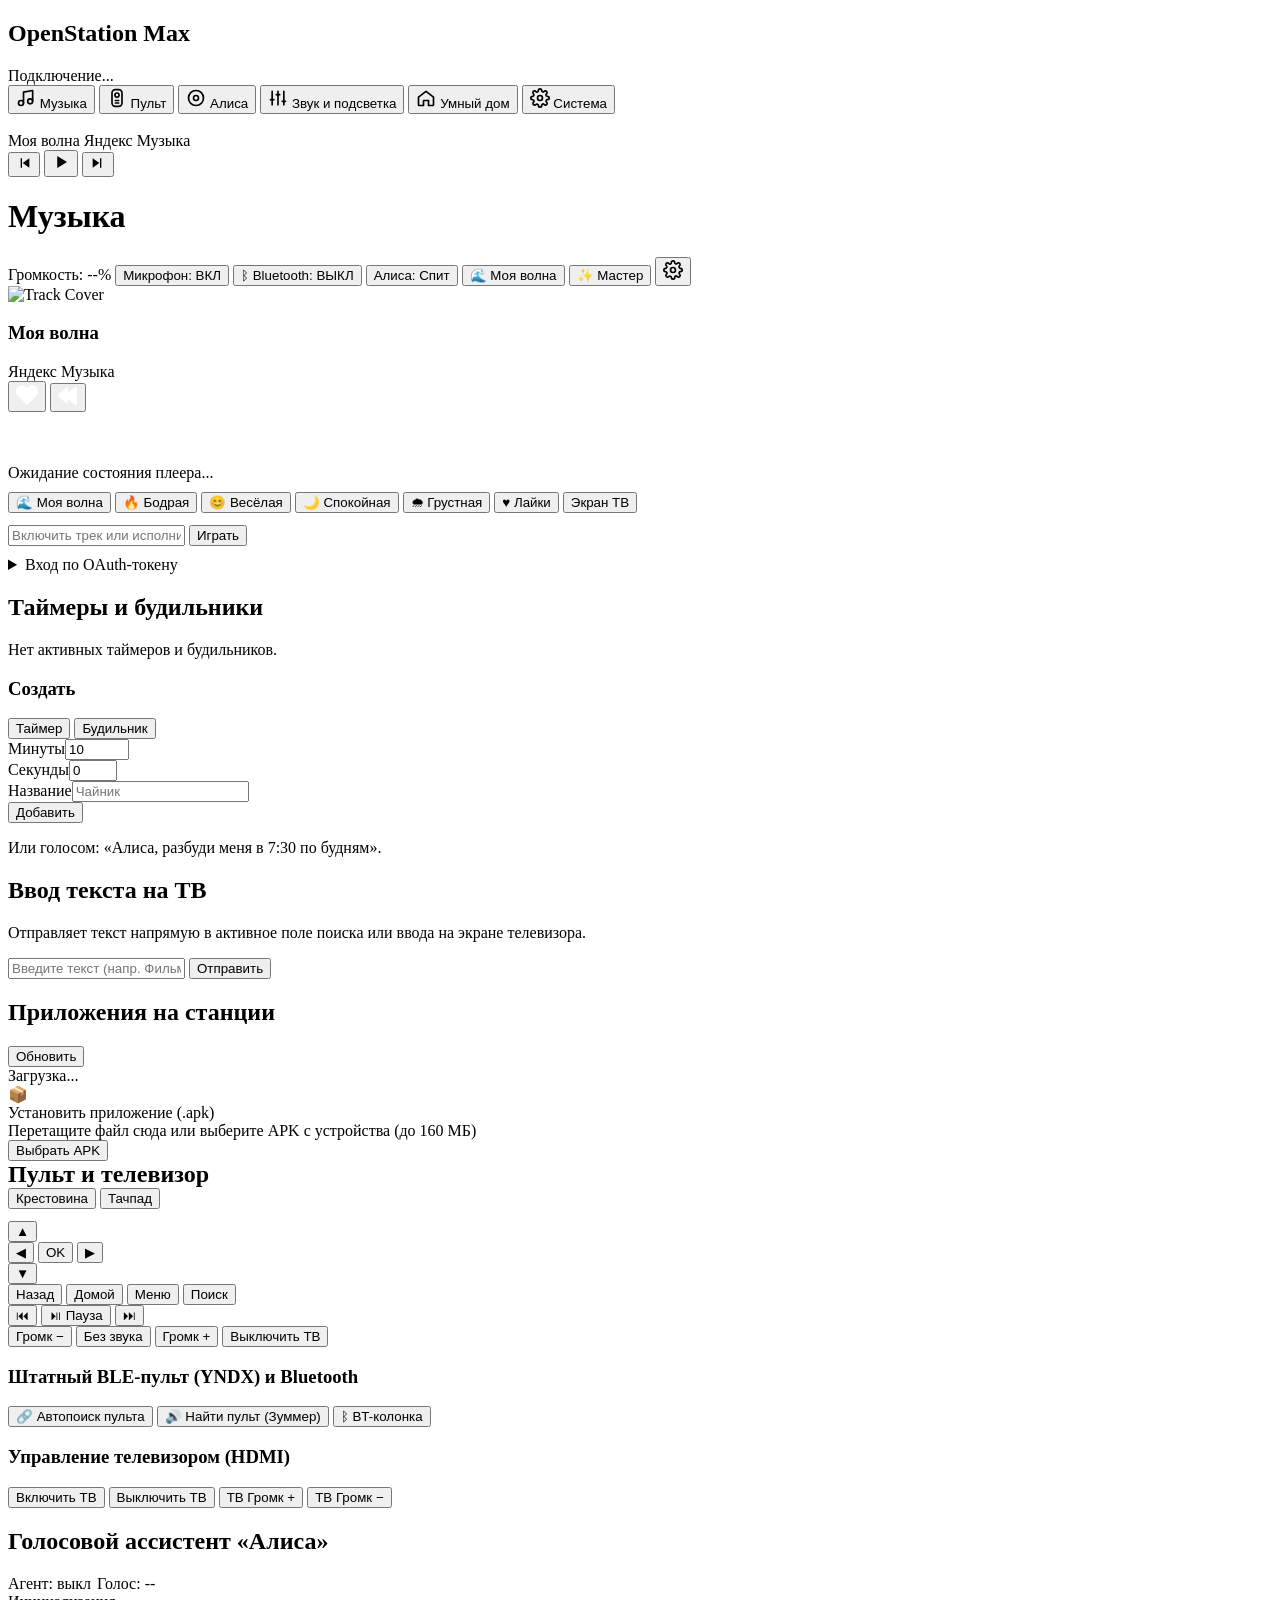
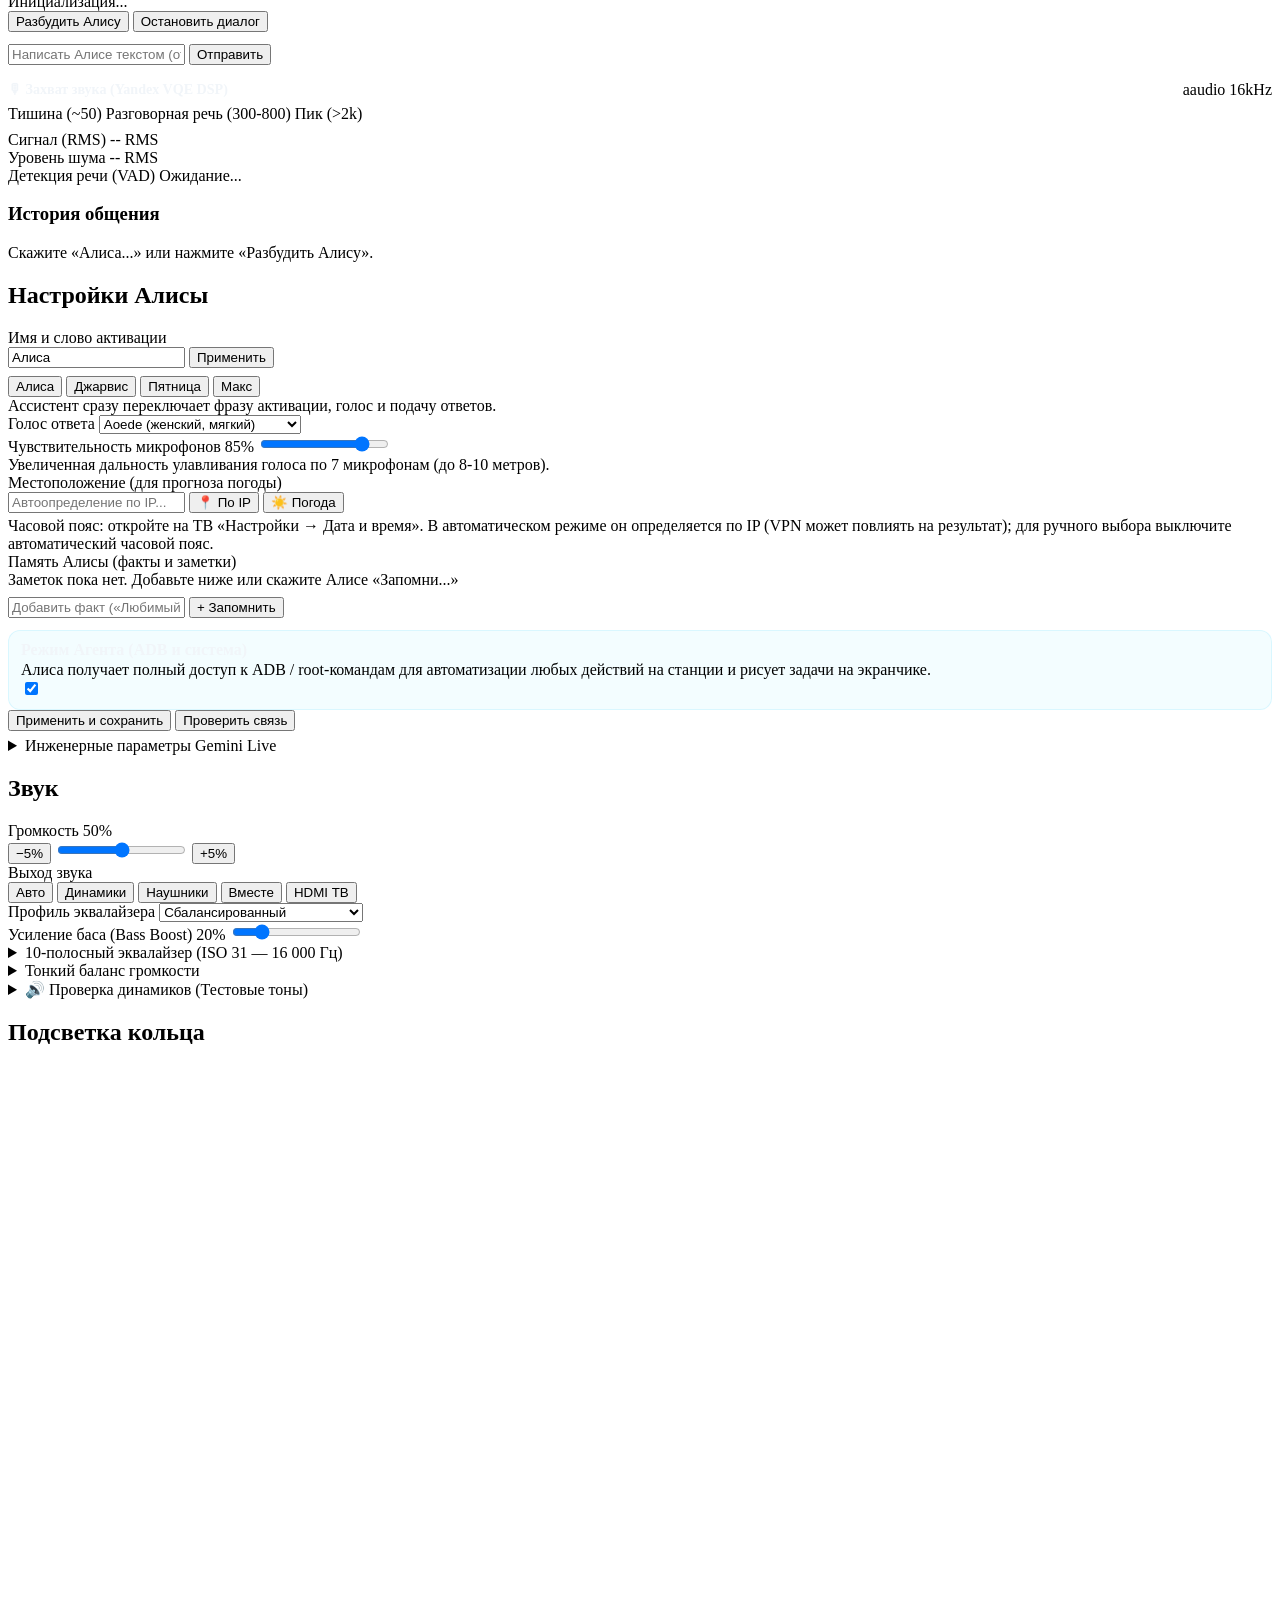
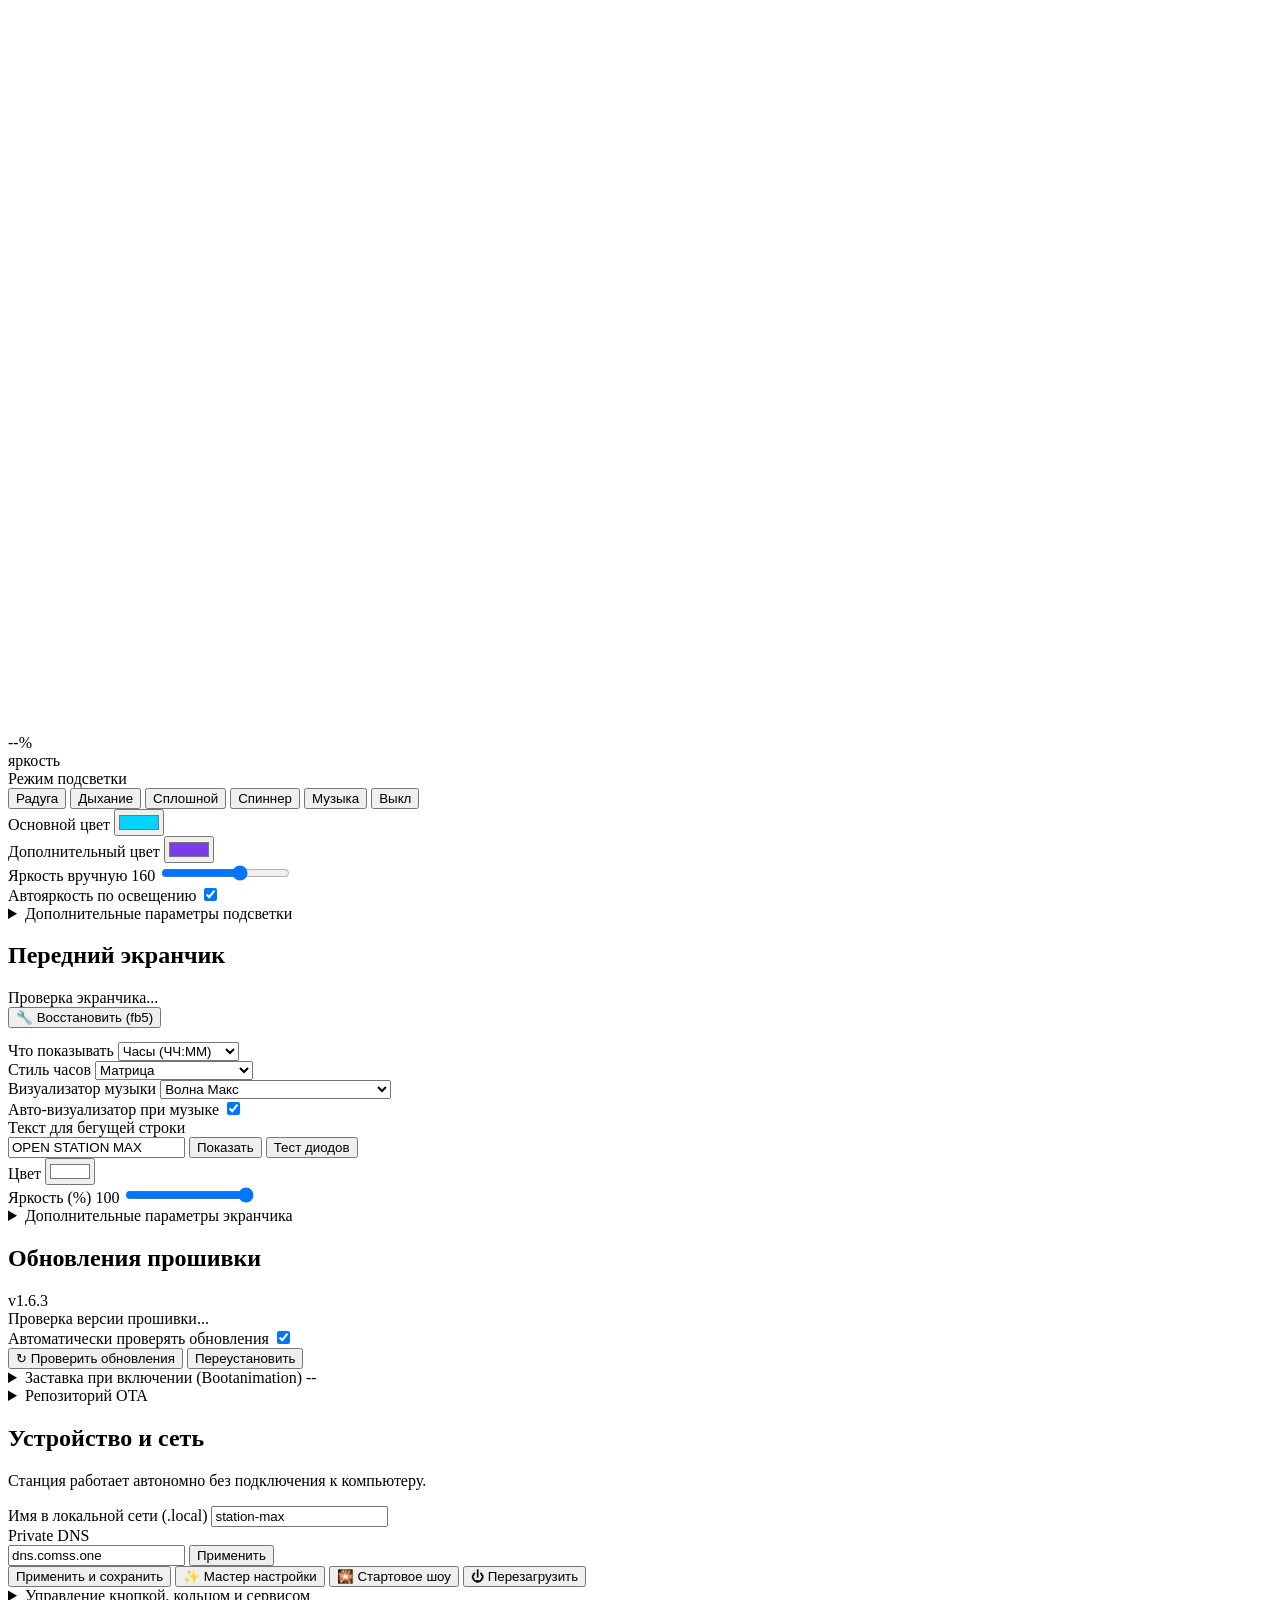
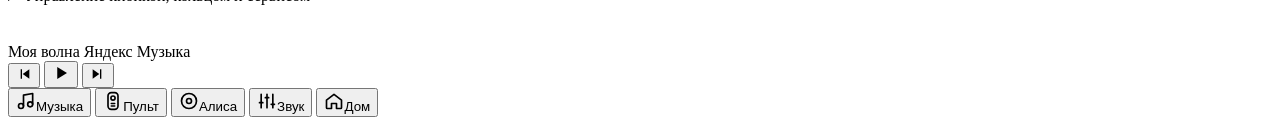
==== daemon/web_ui/index.html @ 3a56d90b "Add push-to-talk with remote microphone and button settings" ====
<!DOCTYPE html>
<html lang="ru">
<head>
  <meta charset="UTF-8" />
  <meta name="viewport" content="width=device-width, initial-scale=1.0" />
  <title>OpenStation Max — Панель управления</title>
  <link rel="stylesheet" href="/style.css" />
</head>
<body>
  <!-- SVG LIQUID GLASS DISPLACEMENT FILTER (from Petr Knoll / FreeFrontend) -->
  <svg style="display: none">
    <filter id="lg-dist" x="0%" y="0%" width="100%" height="100%">
      <feTurbulence type="fractalNoise" baseFrequency="0.008 0.008" numOctaves="2" seed="92" result="noise" />
      <feGaussianBlur in="noise" stdDeviation="2" result="blurred" />
      <feDisplacementMap in="SourceGraphic" in2="blurred" scale="70" xChannelSelector="R" yChannelSelector="G" />
    </filter>
  </svg>
  <div class="app">
    <aside class="sidebar">
      <div class="brand">
        <div class="logo-dot"></div>
        <div class="brand-text">
          <h1>OpenStation Max</h1>
          <div class="sub" id="sysSubtitle">Подключение...</div>
        </div>
      </div>

      <nav class="side-nav" id="tabNav" aria-label="Разделы">
        <button class="tab active" data-tab="music" data-title="Музыка">
          <svg class="ico" width="20" height="20" viewBox="0 0 24 24" fill="none" stroke="currentColor" stroke-width="2" stroke-linecap="round" stroke-linejoin="round" aria-hidden="true"><path d="M9 18V5l11-2v13"/><circle cx="6" cy="18" r="3"/><circle cx="17" cy="16" r="3"/></svg>
          <span>Музыка</span>
        </button>
        <button class="tab" data-tab="remote" data-title="Пульт и Приложения">
          <svg class="ico" width="20" height="20" viewBox="0 0 24 24" fill="none" stroke="currentColor" stroke-width="2" stroke-linecap="round" stroke-linejoin="round" aria-hidden="true"><rect x="6" y="2" width="12" height="20" rx="4"/><circle cx="12" cy="8.5" r="2.5"/><path d="M10 15h4M10 18h4"/></svg>
          <span>Пульт</span>
        </button>
        <button class="tab" data-tab="alice" data-title="Алиса" id="sideTabAlice">
          <svg class="ico" width="20" height="20" viewBox="0 0 24 24" fill="none" stroke="currentColor" stroke-width="2" stroke-linecap="round" stroke-linejoin="round" aria-hidden="true"><circle cx="12" cy="12" r="9"/><circle cx="12" cy="12" r="3"/></svg>
          <span class="js-ast-name">Алиса</span>
        </button>
        <button class="tab" data-tab="sound" data-title="Звук и Подсветка">
          <svg class="ico" width="20" height="20" viewBox="0 0 24 24" fill="none" stroke="currentColor" stroke-width="2" stroke-linecap="round" stroke-linejoin="round" aria-hidden="true"><path d="M5 4v16M12 4v16M19 4v16M3 14h4M10 8h4M17 16h4"/></svg>
          <span>Звук и подсветка</span>
        </button>
        <button class="tab" data-tab="home" data-title="Умный дом">
          <svg class="ico" width="20" height="20" viewBox="0 0 24 24" fill="none" stroke="currentColor" stroke-width="2" stroke-linecap="round" stroke-linejoin="round" aria-hidden="true"><path d="M3 11l9-7 9 7v9a1 1 0 0 1-1 1h-5v-6H9v6H4a1 1 0 0 1-1-1z"/></svg>
          <span>Умный дом</span>
        </button>
        <button class="tab" data-tab="system" data-title="Система">
          <svg class="ico" width="20" height="20" viewBox="0 0 24 24" fill="none" stroke="currentColor" stroke-width="2" stroke-linecap="round" stroke-linejoin="round" aria-hidden="true"><circle cx="12" cy="12" r="3"/><path d="M19.4 15a1.7 1.7 0 0 0 .3 1.8l.1.1a2 2 0 1 1-2.8 2.8l-.1-.1a1.7 1.7 0 0 0-1.8-.3 1.7 1.7 0 0 0-1 1.5V21a2 2 0 1 1-4 0v-.1a1.7 1.7 0 0 0-1.1-1.5 1.7 1.7 0 0 0-1.8.3l-.1.1a2 2 0 1 1-2.8-2.8l.1-.1a1.7 1.7 0 0 0 .3-1.8 1.7 1.7 0 0 0-1.5-1H3a2 2 0 1 1 0-4h.1a1.7 1.7 0 0 0 1.5-1.1 1.7 1.7 0 0 0-.3-1.8l-.1-.1a2 2 0 1 1 2.8-2.8l.1.1a1.7 1.7 0 0 0 1.8.3H9a1.7 1.7 0 0 0 1-1.5V3a2 2 0 1 1 4 0v.1a1.7 1.7 0 0 0 1 1.5 1.7 1.7 0 0 0 1.8-.3l.1-.1a2 2 0 1 1 2.8 2.8l-.1.1a1.7 1.7 0 0 0-.3 1.8V9a1.7 1.7 0 0 0 1.5 1H21a2 2 0 1 1 0 4h-.1a1.7 1.7 0 0 0-1.5 1z"/></svg>
          <span>Система</span>
        </button>
      </nav>

      <div class="mini-player mini-side">
        <img class="mini-cover" data-mini="cover" src="https://images.unsplash.com/photo-1619983081593-e2ba5b543168?crop=entropy&cs=tinysrgb&fit=max&fm=jpg&q=80&w=400" alt="" />
        <div class="mini-meta">
          <span class="mini-title" data-mini="title">Моя волна</span>
          <span class="mini-artist" data-mini="artist">Яндекс Музыка</span>
        </div>
        <div class="mini-progress"><div data-mini="progress"></div></div>
        <div class="mini-ctrls">
          <button class="icon-btn hide-mobile" data-mini-cmd="btnMusicPrev" aria-label="Предыдущий трек"><svg width="16" height="16" viewBox="0 0 24 24" fill="currentColor" aria-hidden="true"><path d="M7 5h2v14H7zM20 5v14L10 12z"/></svg></button>
          <button class="icon-btn mini-play" data-mini-cmd="btnMusicPlayPause" data-mini="play" aria-label="Пауза или воспроизведение"><svg width="18" height="18" viewBox="0 0 24 24" fill="currentColor" aria-hidden="true"><path d="M7 4l13 8-13 8z"/></svg></button>
          <button class="icon-btn" data-mini-cmd="btnMusicNext" aria-label="Следующий трек"><svg width="16" height="16" viewBox="0 0 24 24" fill="currentColor" aria-hidden="true"><path d="M15 5h2v14h-2zM4 5v14l10-7z"/></svg></button>
        </div>
      </div>
    </aside>

    <div class="main">
      <header class="appbar">
        <h1 class="page-title" id="pageTitle">Музыка</h1>
        <div class="badges">
          <span class="badge hide-mobile" id="badgeVol">Громкость: --%</span>
          <button class="btn btn-sm btn-danger" id="btnQuickMute">Микрофон: ВКЛ</button>
          <button class="btn btn-sm hide-mobile" id="btnQuickBt" title="Режим Bluetooth (A2DP колонка для телефона)">ᛒ Bluetooth: ВЫКЛ</button>
          <button class="btn btn-sm btn-accent hide-mobile" id="btnQuickAlice">Алиса: Спит</button>
          <button class="btn btn-sm hide-mobile" id="btnQuickMusic">🌊 Моя волна</button>
          <button class="btn btn-sm btn-ota" id="badgeOtaUpdate" style="display:none;">⬇ Обновление</button>
          <button class="btn btn-sm btn-accent hide-mobile" id="btnOpenWizard">✨ Мастер</button>
          <button class="icon-btn tab only-mobile" data-tab="system" data-title="Система" aria-label="Система">
            <svg width="20" height="20" viewBox="0 0 24 24" fill="none" stroke="currentColor" stroke-width="2" stroke-linecap="round" stroke-linejoin="round" aria-hidden="true"><circle cx="12" cy="12" r="3"/><path d="M19.4 15a1.7 1.7 0 0 0 .3 1.8l.1.1a2 2 0 1 1-2.8 2.8l-.1-.1a1.7 1.7 0 0 0-1.8-.3 1.7 1.7 0 0 0-1 1.5V21a2 2 0 1 1-4 0v-.1a1.7 1.7 0 0 0-1.1-1.5 1.7 1.7 0 0 0-1.8.3l-.1.1a2 2 0 1 1-2.8-2.8l.1-.1a1.7 1.7 0 0 0 .3-1.8 1.7 1.7 0 0 0-1.5-1H3a2 2 0 1 1 0-4h.1a1.7 1.7 0 0 0 1.5-1.1 1.7 1.7 0 0 0-.3-1.8l-.1-.1a2 2 0 1 1 2.8-2.8l.1.1a1.7 1.7 0 0 0 1.8.3H9a1.7 1.7 0 0 0 1-1.5V3a2 2 0 1 1 4 0v.1a1.7 1.7 0 0 0 1 1.5 1.7 1.7 0 0 0 1.8-.3l.1-.1a2 2 0 1 1 2.8 2.8l-.1.1a1.7 1.7 0 0 0-.3 1.8V9a1.7 1.7 0 0 0 1.5 1H21a2 2 0 1 1 0 4h-.1a1.7 1.7 0 0 0-1.5 1z"/></svg>
          </button>
        </div>
      </header>

      <div class="conn-banner" id="connBanner" role="status" hidden>
        <div><b>Станция не отвечает</b><span id="connBannerSub">Переподключаемся…</span></div>
        <button class="btn btn-sm" id="btnConnRetry" type="button">Повторить</button>
      </div>
      <div class="alarm-banner" id="alarmBanner" role="alert" hidden>
        <div><b id="alarmBannerTitle">Будильник</b><span id="alarmBannerSub"></span></div>
        <button class="btn btn-sm" id="btnAlarmSnooze" type="button">Отложить 5 мин</button>
        <button class="btn btn-sm btn-accent" id="btnAlarmStop" type="button">Стоп</button>
      </div>

      <main class="content">
      <!-- TAB 1: MUSIC & TIMERS -->
      <section class="panel active" id="tab-music">
        <div class="card login-card" id="musicLoginCard" hidden style="margin-bottom:18px;">
          <div class="login-ico"><svg class="ico" width="30" height="30" viewBox="0 0 24 24" fill="none" stroke="currentColor" stroke-width="2" stroke-linecap="round" stroke-linejoin="round" aria-hidden="true"><path d="M9 18V5l11-2v13"/><circle cx="6" cy="18" r="3"/><circle cx="17" cy="16" r="3"/></svg></div>
          <h2>Подключите Яндекс Музыку</h2>
          <p class="hint">Откройте вход по QR-коду на ТВ-экране станции или вставьте OAuth-токен — Моя волна, лайки и треки появятся здесь и на телевизоре.</p>
          <div class="btn-row center-row" style="margin-bottom:12px;">
            <button class="btn btn-accent" id="btnMusicTvLogin" type="button">📺 Открыть вход на ТВ (QR)</button>
          </div>
          <div class="input-send-row" style="width:100%;">
            <input type="password" id="musicLoginOAuthInput" placeholder="Или вставьте OAuth-токен (y0_...) / ссылку" autocomplete="off" />
            <button class="btn btn-sm btn-accent" id="btnPushMusicLoginOAuth" type="button">Войти</button>
          </div>
        </div>

        <div class="grid-2">
          <div class="stack" id="musicMain">
            <!-- LIQUID GLASS MUSIC PLAYER -->
            <div class="glass-container glass-container--rounded glass-container--large player-glass-card">
              <div class="glass-filter"></div>
              <div class="glass-overlay"></div>
              <div class="glass-specular"></div>
              <div class="glass-content glass-content--inline">
                <div class="player">
                  <div class="player__thumb">
                    <img class="player__img" id="playerCoverImg" src="https://images.unsplash.com/photo-1619983081593-e2ba5b543168?crop=entropy&cs=tinysrgb&fit=max&fm=jpg&q=80&w=400" alt="Track Cover" />
                    <div class="player__legend">
                      <h3 class="player__legend__title" id="playerTrackTitle">Моя волна</h3>
                      <span class="player__legend__sub-title" id="playerTrackArtist">Яндекс Музыка</span>
                    </div>
                  </div>

                  <div class="player__controls">
                    <button class="player__btn" id="btnMusicLike" title="Мне нравится">
                      <svg viewBox="0 0 512 512" width="22" height="22" fill="white">
                        <path d="M462.3 62.6C407.5 15.9 326 24.3 275.7 76.2L256 96.5l-19.7-20.3C186.1 24.3 104.5 15.9 49.7 62.6c-62.8 53.6-66.1 149.8-9.9 207.9l193.5 199.8c12.5 12.9 32.8 12.9 45.3 0l193.5-199.8c56.3-58.1 53-154.3-9.8-207.9z"/>
                      </svg>
                    </button>

                    <button class="player__btn" id="btnMusicPrev" title="Предыдущий трек">
                      <svg viewBox="0 0 512 512" width="20" height="20" fill="white">
                        <path d="M11.5 280.6l192 160c20.6 17.2 52.5 2.8 52.5-24.6V336.9l176 146.7c20.6 17.2 52.5 2.8 52.5-24.6V53c0-27.4-31.9-41.8-52.5-24.6L256 175.1V73c0-27.4-31.9-41.8-52.5-24.6l-192 160c-15.3 12.8-15.3 36.4 0 49.2l192 160z"/>
                      </svg>
                    </button>

                    <div class="player__controls__play" id="btnMusicPlayPause" title="Воспроизведение / Пауза">
                      <svg viewBox="0 0 448 512" width="24" height="24" id="playerPlayIcon">
                        <path fill="white" d="M424.4 214.7L72.4 6.6C43.8-10.3 0 6.1 0 47.9V464c0 37.5 40.7 60.1 72.4 41.3l352-208c31.4-18.5 31.5-64.1 0-82.6z" />
                      </svg>
                    </div>

                    <div class="player__controls__ff" id="btnMusicNext" title="Следующий трек">
                      <svg viewBox="0 0 512 512" width="20" height="20" fill="white">
                        <path d="M500.5 231.4l-192-160C287.9 54.2 256 68.6 256 96v82.9L80 32.2C59.4 15 27.5 29.4 27.5 56.8v402.4c0 27.4 31.9 41.8 52.5 24.6L256 333.1V416c0 27.4 31.9 41.8 52.5 24.6l192-160c15.3-12.8 15.3-36.4 0-49.2z"/>
                      </svg>
                    </div>
                  </div>
                </div>
              </div>
            </div>

            <!-- PLAYER CONTROLS & MOODS -->
            <div class="card">
              <div class="status-banner" id="musicStatusBanner">Ожидание состояния плеера...</div>
              <div class="btn-row" style="margin-bottom: 12px; margin-top: 10px;">
                <button class="btn btn-sm btn-accent" id="btnMusicWave">🌊 Моя волна</button>
                <button class="btn btn-sm" id="btnWaveEnergetic">🔥 Бодрая</button>
                <button class="btn btn-sm" id="btnWaveJoy">😊 Весёлая</button>
                <button class="btn btn-sm" id="btnWaveCalm">🌙 Спокойная</button>
                <button class="btn btn-sm" id="btnWaveSad">🌧 Грустная</button>
                <button class="btn btn-sm" id="btnMusicLikedList">♥ Лайки</button>
                <button class="btn btn-sm" id="btnLaunchMusic" style="margin-left: auto;">Экран ТВ</button>
              </div>
              <div class="input-send-row">
                <input type="text" id="musicSearchInput" placeholder="Включить трек или исполнителя..." />
                <button class="btn btn-sm btn-accent" id="btnMusicSearch">Играть</button>
              </div>
              <details class="adv-details" style="margin-top: 10px;">
                <summary>Вход по OAuth-токену</summary>
                <div class="adv-details-body">
                  <div class="input-send-row">
                    <input type="password" id="musicOAuthInput" placeholder="Вставьте OAuth-токен (y0_...) или ссылку" autocomplete="off" />
                    <button class="btn btn-sm" id="btnPushMusicOAuth">Войти</button>
                  </div>
                </div>
              </details>
            </div>
          </div>

          <div class="stack">
            <div class="card" id="timersCard">
              <h2>Таймеры и будильники</h2>
              <div class="timer-list" id="timerList"><div class="hint">Нет активных таймеров и будильников.</div></div>
              <div class="create-box">
                <h3>Создать</h3>
                <div class="seg-group" id="tmKind">
                  <button class="seg active" data-kind="timer" type="button">Таймер</button>
                  <button class="seg" data-kind="alarm" type="button">Будильник</button>
                </div>
                <div class="grid-3-tight" id="tmTimerFields">
                  <div class="form-row"><label for="tmMin">Минуты</label><input type="number" id="tmMin" min="0" max="1440" value="10" /></div>
                  <div class="form-row"><label for="tmSec">Секунды</label><input type="number" id="tmSec" min="0" max="59" value="0" /></div>
                  <div class="form-row"><label for="tmLabel">Название</label><input type="text" id="tmLabel" placeholder="Чайник" /></div>
                </div>
                <div id="tmAlarmFields" hidden>
                  <div class="grid-2-tight">
                    <div class="form-row"><label for="alTime">Время</label><input type="time" id="alTime" value="07:30" /></div>
                    <div class="form-row"><label for="alSound">Звук</label><select id="alSound"><option value="wave">Моя волна</option><option value="calm">Спокойная волна</option><option value="chime">Мелодия станции</option></select></div>
                  </div>
                  <div class="days" id="alDays">
                    <button class="seg active" data-day="0" type="button">Пн</button><button class="seg active" data-day="1" type="button">Вт</button><button class="seg active" data-day="2" type="button">Ср</button><button class="seg active" data-day="3" type="button">Чт</button><button class="seg active" data-day="4" type="button">Пт</button><button class="seg" data-day="5" type="button">Сб</button><button class="seg" data-day="6" type="button">Вс</button>
                  </div>
                  <div class="form-row"><label for="alLabel">Название</label><input type="text" id="alLabel" placeholder="Подъём" /></div>
                </div>
                <button class="btn btn-accent" id="btnTmAdd" type="button">Добавить</button>
                <p class="hint" id="tmVoiceHint">Или голосом: «Алиса, разбуди меня в 7:30 по будням».</p>
              </div>
            </div>
          </div>
        </div>
      </section>

      <!-- TAB 2: TV REMOTE & APPS -->
      <section class="panel" id="tab-remote">
        <div class="grid-2">
          <div class="stack">
            <div class="card">
              <h2>Ввод текста на ТВ</h2>
              <p class="hint">Отправляет текст напрямую в активное поле поиска или ввода на экране телевизора.</p>
              <div class="input-send-row">
                <input type="text" id="remoteTextInput" placeholder="Введите текст (напр. Фильмы 4K)..." />
                <button class="btn btn-accent" id="btnSendRemoteText">Отправить</button>
              </div>
            </div>

            <div class="card">
              <div class="row-between">
                <h2>Приложения на станции</h2>
                <button class="btn btn-sm" id="btnRefreshApps">Обновить</button>
              </div>
              <div class="apps-grid" id="appsGrid">Загрузка...</div>

              <div class="apk-installer">
                <input type="file" id="apkFileInput" accept=".apk,application/vnd.android.package-archive" style="display:none;" />
                <div class="apk-dropzone" id="apkDropzone" tabindex="0" role="button" aria-label="Установить APK на станцию">
                  <div class="apk-dropzone-icon">📦</div>
                  <div class="apk-dropzone-meta">
                    <div class="apk-dropzone-title">Установить приложение (.apk)</div>
                    <div class="hint">Перетащите файл сюда или выберите APK с устройства (до 160 МБ)</div>
                  </div>
                  <button class="btn btn-sm btn-accent" id="btnChooseApk" type="button">Выбрать APK</button>
                </div>
                <div class="ota-progress-wrap" id="apkProgressWrap" style="display:none; margin-top: 10px;">
                  <div class="ota-progress-bar">
                    <div class="ota-progress-fill" id="apkProgressFill" style="width:0%"></div>
                  </div>
                  <div class="hint" id="apkProgressLabel" style="margin-top:4px;">0%</div>
                </div>
                <div class="status-banner" id="apkInstallStatus" style="display:none; margin-top: 10px;"></div>
              </div>
            </div>
          </div>

          <div class="card">
            <div class="row-between" style="margin-bottom: 12px; gap: 10px; flex-wrap: wrap;">
              <h2 style="margin: 0;">Пульт и телевизор</h2>
              <div class="seg-group" id="remoteInputMode">
                <button class="seg active" data-rmode="dpad" type="button">Крестовина</button>
                <button class="seg" data-rmode="touchpad" type="button">Тачпад</button>
              </div>
            </div>

            <div id="remoteDpadWrap">
              <div class="dpad">
                <div></div>
                <button class="btn dpad-btn" data-key="up">▲</button>
                <div></div>
                <button class="btn dpad-btn" data-key="left">◀</button>
                <button class="btn dpad-btn btn-accent" data-key="center">OK</button>
                <button class="btn dpad-btn" data-key="right">▶</button>
                <div></div>
                <button class="btn dpad-btn" data-key="down">▼</button>
                <div></div>
              </div>
            </div>

            <div id="remoteTouchpadWrap" style="display:none;">
              <div class="touchpad-surface" id="touchpadSurface">
                <div class="touchpad-cursor-badge" id="touchpadStateBadge">Готов</div>
                <div class="touchpad-hint">
                  <div class="touchpad-hint-title">🖱 Сенсорная панель (Мышь ТВ)</div>
                  <div class="hint">Проведите для курсора · Тап — ЛКМ · 2 пальца — ПКМ / скролл</div>
                </div>
              </div>
              <div class="btn-row center-row" style="margin-top: 10px;">
                <button class="btn btn-sm" id="btnMouseLeft" type="button">ЛКМ</button>
                <button class="btn btn-sm" id="btnMouseDouble" type="button">2×ЛКМ</button>
                <button class="btn btn-sm" id="btnMouseRight" type="button">ПКМ</button>
                <button class="btn btn-sm" id="btnScrollUp" type="button">↑ Скролл</button>
                <button class="btn btn-sm" id="btnScrollDown" type="button">↓ Скролл</button>
              </div>
              <div class="form-row" style="margin-top: 10px; margin-bottom: 8px;">
                <label>Чувствительность курсора <span id="lblTouchSens">1.5×</span></label>
                <input type="range" id="touchSensitivity" min="0.5" max="3.5" step="0.1" value="1.5" />
              </div>
            </div>

            <div class="btn-row center-row">
              <button class="btn btn-sm" data-key="back">Назад</button>
              <button class="btn btn-sm" data-key="home">Домой</button>
              <button class="btn btn-sm" data-key="menu">Меню</button>
              <button class="btn btn-sm" data-key="search">Поиск</button>
            </div>
            <div class="btn-row center-row">
              <button class="btn btn-sm" data-key="prev">⏮</button>
              <button class="btn btn-sm" data-key="play_pause">⏯ Пауза</button>
              <button class="btn btn-sm" data-key="next">⏭</button>
            </div>
            <div class="btn-row center-row">
              <button class="btn btn-sm" data-key="vol_down">Громк −</button>
              <button class="btn btn-sm" data-key="mute">Без звука</button>
              <button class="btn btn-sm" data-key="vol_up">Громк +</button>
              <button class="btn btn-sm btn-danger" data-cec="standby" type="button">Выключить ТВ</button>
            </div>

            <h3>Штатный BLE-пульт (YNDX) и Bluetooth</h3>
            <div class="btn-row">
              <button class="btn btn-sm" id="btnPairBleRemote" type="button">🔗 Автопоиск пульта</button>
              <button class="btn btn-sm btn-accent" id="btnFindBleRemote" type="button">🔊 Найти пульт (Зуммер)</button>
              <button class="btn btn-sm" id="btnRemoteBtToggle" type="button">ᛒ BT-колонка</button>
            </div>

            <h3>Управление телевизором (HDMI)</h3>
            <div class="btn-row">
              <button class="btn btn-sm" data-cec="wakeup">Включить ТВ</button>
              <button class="btn btn-sm" data-cec="standby">Выключить ТВ</button>
              <button class="btn btn-sm" data-cec="volume_up">ТВ Громк +</button>
              <button class="btn btn-sm" data-cec="volume_down">ТВ Громк −</button>
            </div>
          </div>
        </div>
      </section>

      <!-- TAB 3: ALICE -->
      <section class="panel" id="tab-alice">
        <div class="grid-2">
          <div class="card">
            <div class="row-between">
              <h2 id="aliceCardTitle">Голосовой ассистент «Алиса»</h2>
              <div style="display:flex; gap:6px; align-items:center; flex-wrap:wrap;">
                <span class="badge" id="badgeAgentMode">Агент: выкл</span>
                <span class="badge" id="badgeWakeWord">Голос: --</span>
              </div>
            </div>
            <div class="status-banner" id="aliceStatusBanner">Инициализация...</div>

            <div class="btn-row">
              <button class="btn btn-accent" id="btnAliceTrigger">Разбудить Алису</button>
              <button class="btn btn-danger" id="btnAliceStop">Остановить диалог</button>
            </div>

            <div class="input-send-row" style="margin-top: 12px;">
              <input type="text" id="aliceTextPrompt" placeholder="Написать Алисе текстом (ответит голосом)..." />
              <button class="btn btn-accent" id="btnAliceSendText">Отправить</button>
            </div>

            <!-- LIVE MIC & VQE DSP MONITOR -->
            <div class="mic-diag-box" style="margin-top: 16px;">
              <div style="display:flex; justify-content:space-between; align-items:center; margin-bottom: 6px;">
                <span style="font-weight: 600; font-size: 0.88rem; color: #f1f5f9;">🎙 Захват звука (Yandex VQE DSP)</span>
                <span class="badge badge-accent" id="badgeMicDsp">aaudio 16kHz</span>
              </div>
              <div class="vu-meter-wrap">
                <div class="vu-meter-bar" id="vuMeterBar">
                  <div class="vu-meter-fill" id="vuMeterFill" style="width: 12%;"></div>
                  <div class="vu-meter-peak" id="vuMeterPeak" style="left: 12%;"></div>
                </div>
                <div class="vu-labels">
                  <span>Тишина (~50)</span>
                  <span>Разговорная речь (300-800)</span>
                  <span>Пик (&gt;2k)</span>
                </div>
              </div>
              <div class="grid-3-tight" style="margin-top:8px;">
                <div class="metric-pill">
                  <span class="metric-title">Сигнал (RMS)</span>
                  <span class="metric-val" id="metricMonoRms">-- RMS</span>
                </div>
                <div class="metric-pill">
                  <span class="metric-title">Уровень шума</span>
                  <span class="metric-val" id="metricNoiseFloor">-- RMS</span>
                </div>
                <div class="metric-pill">
                  <span class="metric-title">Детекция речи (VAD)</span>
                  <span class="metric-val" id="metricVad">Ожидание...</span>
                </div>
              </div>
            </div>

            <h3>История общения</h3>
            <div class="alice-live-box" id="aliceLiveBox" style="display:none;">
              <div class="live-line user" id="aliceLiveUser"></div>
              <div class="live-line model" id="aliceLiveModel"></div>
            </div>
            <div class="dialog-box" id="aliceHistory">
              <div class="hint" id="aliceEmptyHint">Скажите «Алиса...» или нажмите «Разбудить Алису».</div>
            </div>
          </div>

          <div class="card">
            <h2 id="astSettingsTitle">Настройки Алисы</h2>
            <div class="form-row">
              <label for="astName">Имя и слово активации</label>
              <div class="input-send-row">
                <input type="text" id="astName" maxlength="32" placeholder="Алиса" value="Алиса" />
                <button class="btn btn-sm btn-accent" id="btnApplyAstName" type="button">Применить</button>
              </div>
              <div class="seg-group" id="astNamePresets" style="margin-top:8px;">
                <button class="seg active" type="button" data-aname="Алиса" data-gender="female">Алиса</button>
                <button class="seg" type="button" data-aname="Джарвис" data-gender="male">Джарвис</button>
                <button class="seg" type="button" data-aname="Пятница" data-gender="female">Пятница</button>
                <button class="seg" type="button" data-aname="Макс" data-gender="male">Макс</button>
              </div>
              <div class="hint" id="astNameHint">Ассистент сразу переключает фразу активации, голос и подачу ответов.</div>
            </div>

            <div class="form-row">
              <label>Голос ответа</label>
              <select id="astVoice">
                <option value="Aoede">Aoede (женский, мягкий)</option>
                <option value="Kore">Kore (женский, яркий)</option>
                <option value="Leda">Leda (женский, живой)</option>
                <option value="Zephyr">Zephyr (лёгкий)</option>
                <option value="Puck">Puck (мужской, бодрый)</option>
                <option value="Charon">Charon (мужской, глубокий)</option>
                <option value="Fenrir">Fenrir (мужской, энергичный)</option>
                <option value="Orus">Orus (мужской, ровный)</option>
              </select>
            </div>

            <div class="form-row">
              <label>Чувствительность микрофонов <span id="lblMicSens">85%</span></label>
              <input type="range" id="micSensitivity" min="10" max="100" step="5" value="85" />
              <div class="hint">Увеличенная дальность улавливания голоса по 7 микрофонам (до 8-10 метров).</div>
            </div>

            <div class="form-row">
              <label>Местоположение (для прогноза погоды)</label>
              <div class="input-send-row">
                <input type="text" id="locCity" placeholder="Автоопределение по IP..." />
                <button class="btn btn-sm" id="btnDetectLocation" type="button">📍 По IP</button>
                <button class="btn btn-sm" id="btnTestWeather" type="button">☀️ Погода</button>
              </div>
              <div class="hint" id="weatherTestResult" style="margin-top:4px;"></div>
              <div class="hint">Часовой пояс: откройте на ТВ «Настройки → Дата и время». В автоматическом режиме он определяется по IP (VPN может повлиять на результат); для ручного выбора выключите автоматический часовой пояс.</div>
            </div>

            <div class="form-row">
              <label>Память Алисы (факты и заметки)</label>
              <div class="alice-memory-box" id="aliceMemoryBox">
                <div class="hint" id="memoryEmptyHint">Заметок пока нет. Добавьте ниже или скажите Алисе «Запомни...»</div>
              </div>
              <div class="input-send-row" style="margin-top:8px;">
                <input type="text" id="newMemoryNote" placeholder="Добавить факт («Любимый чай: зелёный»)..." />
                <button class="btn btn-sm btn-accent" id="btnAddMemoryNote" type="button">+ Запомнить</button>
              </div>
            </div>

            <div class="form-row toggle-row" style="margin-top:12px; padding:10px 12px; border-radius:12px; background:rgba(86,216,255,0.07); border:1px solid rgba(110,218,255,0.20);">
              <div>
                <label for="astAgentMode" style="font-weight:600; color:#f1f5f9;">Режим Агента (ADB и система)</label>
                <div class="hint" style="margin-top:2px;">Алиса получает полный доступ к ADB / root-командам для автоматизации любых действий на станции и рисует задачи на экранчике.</div>
              </div>
              <input type="checkbox" id="astAgentMode" checked />
            </div>

            <div class="btn-row">
              <button class="btn btn-accent" id="btnSaveAlice">Применить и сохранить</button>
              <button class="btn" id="btnTestAlice" type="button">Проверить связь</button>
            </div>
            <div class="hint" id="aliceTestResult" style="margin-top:6px;"></div>

            <details class="adv-details">
              <summary>Инженерные параметры Gemini Live</summary>
              <div class="adv-details-body">
                <div class="form-row toggle-row">
                  <label>Включить Алису</label>
                  <input type="checkbox" id="astEnabled" checked />
                </div>

                <div class="form-row">
                  <label>Gemini API Key</label>
                  <div class="input-send-row">
                    <input type="password" id="astApiKey" placeholder="AIza... или AQ.Ab8..." autocomplete="off" />
                    <button class="btn btn-sm" id="btnToggleKeyVis" type="button">Показать</button>
                  </div>
                </div>

                <div class="form-row">
                  <label>Характер и инструкции (системный промпт)</label>
                  <div class="seg-group" id="astPromptPresets" style="margin-bottom:8px;">
                    <button class="seg" type="button" data-preset="universal">Универсальная</button>
                    <button class="seg" type="button" data-preset="concise">Краткая и чёткая</button>
                    <button class="seg" type="button" data-preset="witty">Дружелюбная с юмором</button>
                  </div>
                  <textarea id="astPrompt" rows="3"></textarea>
                </div>

                <div class="grid-2-tight">
                  <div class="form-row toggle-row">
                    <label>Откликаться на «<span class="js-ast-name">Алиса</span>»</label>
                    <input type="checkbox" id="astWakeEn" checked />
                  </div>
                  <div class="form-row toggle-row">
                    <label>Звуковой отклик</label>
                    <input type="checkbox" id="astChime" checked />
                  </div>
                </div>

                <div class="grid-2-tight">
                  <div class="form-row">
                    <label>Режим ассистента</label>
                    <select id="astMode">
                      <option value="gemini">Алиса (Gemini Live)</option>
                      <option value="wyoming">Home Assistant (Wyoming)</option>
                      <option value="off">Выкл</option>
                    </select>
                  </div>
                  <div class="form-row">
                    <label>Модель Gemini Live (фиксирована)</label>
                    <input type="text" id="astModel" value="gemini-3.8-live" readonly disabled />
                    <div class="hint">Зафиксирована для стабильной работы голосовой сессии.</div>
                  </div>
                </div>

                <div class="form-row">
                  <label>Сервер обхода (SNI-прокси)</label>
                  <input type="text" id="astProxyHost" placeholder="ai-pool.comss.one (пусто = выкл)" value="ai-pool.comss.one" />
                </div>

                <div class="grid-2-tight">
                  <div class="form-row">
                    <label>Продолжение диалога (сек)</label>
                    <input type="number" id="astFollowUp" min="0" max="30" value="4" />
                  </div>
                  <div class="form-row">
                    <label>Макс. длина диалога (сек)</label>
                    <input type="number" id="astMaxSess" min="15" max="600" value="120" />
                  </div>
                </div>

                <div class="grid-2-tight">
                  <div class="form-row toggle-row">
                    <label>Защита от эха (Echo Guard)</label>
                    <input type="checkbox" id="astEchoGuard" checked />
                  </div>
                  <div class="form-row toggle-row">
                    <label>Поиск Google (платный тариф)</label>
                    <input type="checkbox" id="astSearch" />
                  </div>
                </div>
              </div>
            </details>
          </div>
        </div>
      </section>

      <!-- TAB 3: SOUND & LIGHTING -->
      <section class="panel" id="tab-sound">
        <div class="grid-2">
          <div class="card">
            <h2>Звук</h2>
            <div class="form-row">
              <label>Громкость <span id="lblSysVol">50%</span></label>
              <div class="input-send-row">
                <button class="btn btn-sm" id="btnVolDown" type="button">−5%</button>
                <input type="range" id="sysVol" min="0" max="100" value="50" style="flex:1;" />
                <button class="btn btn-sm" id="btnVolUp" type="button">+5%</button>
              </div>
            </div>

            <div class="form-row">
              <label>Выход звука</label>
              <div class="seg-group" id="audioRoutes">
                <button class="seg" data-route="auto">Авто</button>
                <button class="seg" data-route="speakers">Динамики</button>
                <button class="seg" data-route="headphones">Наушники</button>
                <button class="seg" data-route="both">Вместе</button>
                <button class="seg" data-route="hdmi">HDMI ТВ</button>
              </div>
            </div>

            <div class="form-row">
              <label>Профиль эквалайзера</label>
              <select id="eqPreset">
                <option value="balanced">Сбалансированный</option>
                <option value="flat">Без коррекции</option>
                <option value="bass_boost">Глубокий бас</option>
                <option value="vocal">Чистый голос / Кино</option>
                <option value="night">Ночной режим</option>
                <option value="rock">Рок / Драйв</option>
                <option value="electronic">Электроника / Клуб</option>
                <option value="custom">Пользовательский (10 полос)</option>
              </select>
            </div>

            <div class="form-row">
              <label>Усиление баса (Bass Boost) <span id="lblBassBoost">20%</span></label>
              <input type="range" id="bassBoost" min="0" max="100" step="5" value="20" />
            </div>

            <details class="adv-details" id="detailsEq10">
              <summary>10-полосный эквалайзер (ISO 31 — 16 000 Гц)</summary>
              <div class="adv-details-body">
                <div class="eq-curve-wrap">
                  <svg id="eqCurveSvg" viewBox="0 0 320 100" class="eq-svg"></svg>
                </div>
                <div class="eq-sliders-row" id="eqSlidersRow">
                  <!-- 10 sliders dynamically generated in app.js -->
                </div>
                <div class="btn-row" style="margin-top:8px;">
                  <button class="btn btn-sm" id="btnResetEq" type="button">Сбросить эквалайзер в 0 дБ</button>
                </div>
              </div>
            </details>

            <details class="adv-details" id="maxDsp" hidden>
              <summary>Аппаратный DSP (SY6045S Hi-Fi)</summary>
              <div class="adv-details-body">
                <div class="btn-row">
                  <button class="btn btn-sm" type="button" data-dsp="hifi">Hi-Fi Studio</button>
                  <button class="btn btn-sm" type="button" data-dsp="original">Вернуть исходный</button>
                  <button class="btn btn-sm" type="button" data-dsp="night">Ночной</button>
                  <button class="btn btn-sm" type="button" data-dsp="bass">Deep Punch</button>
                  <button class="btn btn-sm" type="button" data-dsp="club">Club Bass</button>
                </div>
                <div class="eq-curve-wrap" style="margin-top:10px;">
                  <svg id="maxDspCurve" viewBox="0 0 360 110" class="eq-svg" role="img" aria-label="Расчётная АЧХ"></svg>
                </div>
                <p class="hint" id="maxDspLegend">Расчётная АЧХ · НЧ / СЧ и ВЧ / Система</p>
                <div class="form-row">
                  <label for="maxDspBass">Мощность баса <output id="maxDspBassValue"></output></label>
                  <input type="range" id="maxDspBass" min="-6" max="8" step="0.5" value="0" />
                </div>
                <div class="form-row">
                  <label for="maxDspSub">Срез инфранизких <output id="maxDspSubValue"></output></label>
                  <input type="range" id="maxDspSub" min="35" max="80" step="1" value="48" />
                </div>
                <div class="form-row">
                  <label for="maxDspTreble">Высокие частоты <output id="maxDspTrebleValue"></output></label>
                  <input type="range" id="maxDspTreble" min="-6" max="6" step="0.5" value="3" />
                </div>
                <div class="form-row toggle-row"><label for="maxDsp-subsonic">Антивибрация (Subsonic)</label><input type="checkbox" id="maxDsp-subsonic" checked /></div>
                <div class="form-row toggle-row"><label for="maxDsp-notch120">Режекторный фильтр 120 Гц</label><input type="checkbox" id="maxDsp-notch120" checked /></div>
                <div class="form-row toggle-row"><label for="maxDsp-phase">Фазовая компенсация APF-2 (260 Гц)</label><input type="checkbox" id="maxDsp-phase" checked /></div>
                <div class="form-row toggle-row"><label for="maxDsp-treble">Воздух ВЧ (13,5 кГц)</label><input type="checkbox" id="maxDsp-treble" checked /></div>
                <div class="btn-row">
                  <button class="btn btn-sm btn-accent" type="button" data-dsp="custom">Применить свои настройки</button>
                </div>
                <p class="hint" id="maxDspStatus" role="status"></p>
                <hr class="adv-divider" />
                <div class="form-row toggle-row">
                  <label for="maxDspDrc">Обход лимитера (DRC Bypass — осторожно)</label>
                  <input type="checkbox" id="maxDspDrc" aria-describedby="maxDspDrcStatus" disabled />
                </div>
                <p class="hint" id="maxDspDrcStatus" role="status"></p>
              </div>
            </details>

            <details class="adv-details">
              <summary>Тонкий баланс громкости</summary>
              <div class="adv-details-body">
                <div class="form-row">
                  <label>Бас (НЧ) <span id="lblWooferVol">+0.0 дБ</span></label>
                  <input type="range" id="wooferVol" min="-40" max="40" step="1" value="0" />
                </div>
                <div class="form-row">
                  <label>Высокие и средние (СЧ/ВЧ) <span id="lblTweetersVol">+0.0 дБ</span></label>
                  <input type="range" id="tweetersVol" min="-40" max="40" step="1" value="0" />
                </div>
                <div class="form-row">
                  <label>Наушники (3.5 мм) <span id="lblHpVol">+0.0 дБ</span></label>
                  <input type="range" id="hpVol" min="-40" max="40" step="1" value="0" />
                </div>
                <div class="btn-row">
                  <button class="btn btn-sm" id="btnResetAudioTrim" type="button">Сбросить баланс (0 дБ)</button>
                </div>
              </div>
            </details>

            <details class="adv-details" id="detailsSpeakerTest">
              <summary>🔊 Проверка динамиков (Тестовые тоны)</summary>
              <div class="adv-details-body">
                <p class="hint">Проверка работоспособности каждого усилителя и динамика станции (сабвуфер, СЧ-динамики, твитеры).</p>
                <div class="btn-row" style="margin-top: 8px;">
                  <button class="btn btn-sm" id="btnTestSub" type="button">НЧ Сабвуфер (60 Гц)</button>
                  <button class="btn btn-sm" id="btnTestSpeech" type="button">СЧ Речь (1000 Гц)</button>
                  <button class="btn btn-sm" id="btnTestHigh" type="button">ВЧ Твитеры (8000 Гц)</button>
                  <button class="btn btn-sm" id="btnTestSweep" type="button">Свип (20-15k Гц)</button>
                  <button class="btn btn-sm btn-accent" id="btnTestChime" type="button">🔔 Чайм Алисы</button>
                </div>
                <div class="hint" id="toneStatusText" style="margin-top:6px;"></div>
              </div>
            </details>
          </div>

          <div class="stack">
            <div class="card">
              <h2>Подсветка кольца</h2>
              <div class="ring-preview-wrap">
                <svg viewBox="0 0 220 220" class="ring-svg" id="ringSvg"></svg>
                <div class="ring-center-info">
                  <div class="big-val" id="ringBrightnessVal">--%</div>
                  <div class="small-lbl">яркость</div>
                </div>
              </div>

              <div class="form-row">
                <label>Режим подсветки</label>
                <div class="seg-group" id="ringModes">
                  <button class="seg" data-mode="rainbow">Радуга</button>
                  <button class="seg" data-mode="breathe">Дыхание</button>
                  <button class="seg" data-mode="solid">Сплошной</button>
                  <button class="seg" data-mode="spinner">Спиннер</button>
                  <button class="seg" data-mode="music">Музыка</button>
                  <button class="seg" data-mode="off">Выкл</button>
                </div>
              </div>

              <div class="grid-2-tight">
                <div class="form-row">
                  <label>Основной цвет</label>
                  <input type="color" id="ringColor" value="#00d4ff" />
                </div>
                <div class="form-row">
                  <label>Дополнительный цвет</label>
                  <input type="color" id="ringSecColor" value="#7c3aed" />
                </div>
              </div>

              <div class="form-row">
                <label>Яркость вручную <span id="lblBrightness">160</span></label>
                <input type="range" id="ringBrightness" min="0" max="255" value="160" />
              </div>

              <div class="form-row toggle-row">
                <label>Автояркость по освещению</label>
                <input type="checkbox" id="ringAutoBrightness" checked />
              </div>

              <details class="adv-details">
                <summary>Дополнительные параметры подсветки</summary>
                <div class="adv-details-body">
                  <div class="grid-2-tight">
                    <div class="form-row">
                      <label>Мин. авто <span id="lblMinAuto">18</span></label>
                      <input type="range" id="ringMinAuto" min="0" max="255" value="18" />
                    </div>
                    <div class="form-row">
                      <label>Макс. авто <span id="lblMaxAuto">255</span></label>
                      <input type="range" id="ringMaxAuto" min="10" max="255" value="255" />
                    </div>
                  </div>
                  <div class="form-row">
                    <label>Скорость анимации <span id="lblSpeed">55</span></label>
                    <input type="range" id="ringSpeed" min="1" max="100" value="55" />
                  </div>
                </div>
              </details>
            </div>

            <div class="card">
              <h2>Передний экранчик</h2>
              <div class="row-between" style="gap:10px; margin-bottom:14px; flex-wrap:wrap;">
                <div class="status-banner" id="fb5StatusBanner" style="margin:0; flex:1;">Проверка экранчика...</div>
                <button class="btn btn-sm" id="btnRecoverScreen" type="button" title="Принудительно переинициализировать матрицу (fb5)">🔧 Восстановить (fb5)</button>
              </div>

              <div class="form-row">
                <label>Что показывать</label>
                <select id="scrMode">
                  <option value="clock">Часы (ЧЧ:ММ)</option>
                  <option value="text">Бегущая строка</option>
                  <option value="spectrum">Аудио-спектр</option>
                  <option value="snake">Змейка</option>
                  <option value="off">Выкл</option>
                </select>
              </div>

              <div class="grid-2-tight">
                <div class="form-row">
                  <label>Стиль часов</label>
                  <select id="clockStyle">
                    <option value="matrix">Матрица</option>
                    <option value="classic">Классический</option>
                    <option value="yandex1">Яндекс 1 (крупные)</option>
                    <option value="yandex2">Яндекс 2 (средние)</option>
                    <option value="yandex3">Яндекс 3 (маленькие)</option>
                    <option value="minimal">Минималистичный</option>
                    <option value="bold">Bold (как на Станции)</option>
                    <option value="seconds">С секундами</option>
                    <option value="binary">Бинарные</option>
                    <option value="neon">Неоновый контур</option>
                    <option value="retro">Ретро 7-сегментный</option>
                  </select>
                </div>
                <div class="form-row">
                  <label>Визуализатор музыки</label>
                  <select id="visualizerStyle">
                    <option value="stock_wave">Волна Макс</option>
                    <option value="stock_pads">Плитки Макс</option>
                    <option value="stock_bricks">Кирпичики Макс</option>
                    <option value="stock_fluid">Жидкость Макс</option>
                    <option value="pulse_bars">Эквалайзер (Пики)</option>
                    <option value="beat_wave">Аудио-волна (Спектр)</option>
                    <option value="bass_nova">Бас-нова (Ударные)</option>
                    <option value="mirror_meter">Зеркальный ритм</option>
                    <option value="spark_burst">Спектр-искры (Бит)</option>
                    <option value="vu_plasma">VU-плазма (Частоты)</option>
                    <option value="track_title">Название трека (Бегущая строка)</option>
                  </select>
                </div>
              </div>

              <div class="form-row toggle-row">
                <label>Авто-визуализатор при музыке</label>
                <input type="checkbox" id="autoMusicVisualizer" checked />
              </div>

              <div class="form-row">
                <label>Текст для бегущей строки</label>
                <div class="input-send-row">
                  <input type="text" id="scrText" maxlength="80" value="OPEN STATION MAX" />
                  <button class="btn btn-sm btn-accent" id="btnFlashScreenText" type="button">Показать</button>
                  <button class="btn btn-sm" id="btnScreenPixelTest" type="button" title="Залить весь экран для проверки диодов">Тест диодов</button>
                </div>
              </div>

              <div class="grid-2-tight">
                <div class="form-row">
                  <label>Цвет</label>
                  <input type="color" id="scrColor" value="#ffffff" />
                </div>
                <div class="form-row">
                  <label>Яркость (%) <span id="lblScrBri">100</span></label>
                  <input type="range" id="scrBri" min="0" max="100" value="100" />
                </div>
              </div>

              <details class="adv-details">
                <summary>Дополнительные параметры экранчика</summary>
                <div class="adv-details-body">
                  <div class="form-row toggle-row">
                    <label>Автояркость по освещению</label>
                    <input type="checkbox" id="scrAutoBri" checked />
                  </div>
                  <div class="form-row">
                    <label>Скорость прокрутки <span id="lblScrSpeed">45</span></label>
                    <input type="range" id="scrSpeed" min="1" max="100" value="45" />
                  </div>
                </div>
              </details>
            </div>
          </div>
        </div>
      </section>

      <!-- TAB 5: SMART HOME (HOME ASSISTANT) -->
      <section class="panel" id="tab-home">
        <div class="card" id="haSetupCard" hidden>
          <h2>Подключите Home Assistant</h2>
          <p class="hint">Адрес сервера и долгоживущий токен (Профиль → Безопасность → Долгоживущие токены). Токен хранится только на станции и не возвращается обратно.</p>
          <div class="grid-2-tight">
            <div class="form-row"><label for="haUrl">Адрес Home Assistant</label><input type="text" id="haUrl" placeholder="http://192.168.1.10:8123" /></div>
            <div class="form-row"><label for="haToken">Долгоживущий токен</label><input type="password" id="haToken" placeholder="eyJ…" autocomplete="off" /></div>
          </div>
          <div class="btn-row">
            <button class="btn btn-accent" id="btnHaSave" type="button">Подключить</button>
          </div>
        </div>
        <div id="haMain" hidden>
          <div class="row-between" style="margin-bottom:12px;">
            <div class="chips" id="haRooms"></div>
            <span class="conn-pill" id="haStatus">Home Assistant</span>
          </div>
          <div class="card" id="haScenesCard" style="margin-bottom:14px;">
            <h2>Сценарии</h2>
            <div class="chips" id="haScenes"></div>
          </div>
          <div class="device-grid" id="haDevices"></div>
          <div class="sensor-grid" id="haSensors"></div>
          <p class="hint" id="haVoiceHint" style="margin-top:12px;">Устройства синхронизируются с Home Assistant. Можно сказать: «Алиса, выключи свет в гостиной».</p>
          <div class="btn-row">
            <button class="btn btn-sm" id="btnHaReconfig" type="button">Изменить подключение</button>
          </div>
        </div>
      </section>

      <!-- TAB 6: SYSTEM, BOOTANIMATION, OTA & SMART HOME -->
      <section class="panel" id="tab-system">
        <div class="grid-2">
          <div class="stack">
            <div class="card" id="otaCard">
              <div class="row-between">
                <h2>Обновления прошивки</h2>
                <span class="badge ok" id="otaVersionBadge">v1.6.3</span>
              </div>
              <div class="status-banner" id="otaStatusBanner">Проверка версии прошивки...</div>
              <div class="ota-progress-wrap" id="otaProgressWrap" style="display:none;">
                <div class="ota-progress-bar">
                  <div class="ota-progress-fill" id="otaProgressFill" style="width:0%"></div>
                </div>
                <div class="hint" id="otaProgressLabel" style="margin-top:4px;">0%</div>
              </div>
              <div class="hint" id="otaChangelogBox" style="display:none; margin-bottom:10px;"></div>
              <div class="form-row toggle-row">
                <label>Автоматически проверять обновления</label>
                <input type="checkbox" id="otaAutoCheck" checked />
              </div>
              <div class="btn-row">
                <button class="btn btn-sm" id="btnOtaCheck" type="button">↻ Проверить обновления</button>
                <button class="btn btn-sm btn-accent" id="btnOtaInstall" type="button" style="display:none;">⬇ Установить обновление</button>
                <button class="btn btn-sm" id="btnOtaReinstall" type="button">Переустановить</button>
              </div>

              <details class="adv-details" id="bootanimCard">
                <summary>Заставка при включении (Bootanimation) <span class="badge" id="bootanimModeBadge">--</span></summary>
                <div class="adv-details-body">
                  <div class="status-banner" id="bootanimStatusBanner">Проверка текущей заставки...</div>
                  <input type="file" id="bootanimFileInput" accept=".zip" style="display:none;" />
                  <div class="btn-row">
                    <button class="btn btn-sm btn-accent" id="btnBootanimOta" type="button">⬇ OpenStation</button>
                    <button class="btn btn-sm" id="btnBootanimUpload" type="button">📁 Загрузить (.zip)</button>
                    <button class="btn btn-sm" id="btnBootanimRestore" type="button">↩ Оригинал</button>
                    <button class="btn btn-sm" id="btnBootanimPreview" type="button">▶ Тест 5 сек</button>
                  </div>
                  <div class="form-row toggle-row" style="margin-top:10px;">
                    <label>Синхронизировать заставку при OTA</label>
                    <input type="checkbox" id="otaSyncBootanim" checked />
                  </div>
                </div>
              </details>

              <details class="adv-details">
                <summary>Репозиторий OTA</summary>
                <div class="adv-details-body">
                  <div class="grid-2-tight">
                    <div class="form-row">
                      <label>GitHub репозиторий</label>
                      <input type="text" id="otaRepo" value="Olegu621/OPENSTATION" />
                    </div>
                    <div class="form-row">
                      <label>Ветка</label>
                      <input type="text" id="otaBranch" value="main" />
                    </div>
                  </div>
                </div>
              </details>
            </div>
          </div>

          <div class="stack">
            <div class="card">
              <h2>Устройство и сеть</h2>
              <p class="hint" id="sysAutoInfo">Станция работает автономно без подключения к компьютеру.</p>
              <div class="form-row">
                <label>Имя в локальной сети (.local)</label>
                <input type="text" id="devHost" value="station-max" />
              </div>
              <div class="form-row">
                <label>Private DNS</label>
                <div class="input-send-row">
                  <input type="text" id="sysDnsHost" placeholder="dns.comss.one" value="dns.comss.one" />
                  <button class="btn btn-sm" id="btnApplyDns" type="button">Применить</button>
                </div>
              </div>
              <div class="btn-row">
                <button class="btn btn-accent" id="btnSaveAll">Применить и сохранить</button>
                <button class="btn btn-sm" id="btnSmartOpenWizard" type="button">✨ Мастер настройки</button>
                <button class="btn btn-sm" id="btnStartupShow" type="button">🎇 Стартовое шоу</button>
                <button class="btn btn-sm btn-danger" id="btnRebootStation" type="button">⏻ Перезагрузить</button>
              </div>
              <details class="adv-details">
                <summary>Управление кнопкой, кольцом и сервисом</summary>
                <div class="adv-details-body">
                  <div class="grid-2-tight">
                    <div class="form-row">
                      <label>Короткое нажатие кнопки</label>
                      <select id="actShort">
                        <option value="assistant">Запустить Алису</option>
                        <option value="wyoming">Home Assistant (Wyoming)</option>
                        <option value="play_pause">Пауза / Воспроизведение</option>
                        <option value="next">Следующий трек</option>
                        <option value="led_cycle">Сменить подсветку</option>
                        <option value="launcher">Домой (ТВ-экран)</option>
                        <option value="none">Ничего</option>
                      </select>
                    </div>
                    <div class="form-row">
                      <label>Длинное нажатие кнопки</label>
                      <select id="actLong">
                        <option value="led_cycle">Сменить подсветку</option>
                        <option value="assistant">Запустить Алису</option>
                        <option value="wyoming">Home Assistant (Wyoming)</option>
                        <option value="play_pause">Пауза / Воспроизведение</option>
                        <option value="next">Следующий трек</option>
                        <option value="launcher">Домой (ТВ-экран)</option>
                        <option value="none">Ничего</option>
                      </select>
                    </div>
                  </div>
                  <div class="grid-2-tight">
                    <div class="form-row">
                    <label for="remoteShort">Короткое нажатие на пульте</label>
                    <select id="remoteShort">
                      <option value="assistant">Включить / выключить Алису</option>
                      <option value="play_pause">Пауза / Воспроизведение</option>
                      <option value="next">Следующий трек</option>
                      <option value="none">Ничего</option>
                    </select>
                    </div>
                    <div class="form-row">
                    <label for="remoteLong">Удержание кнопки Алисы на пульте</label>
                    <select id="remoteLong">
                      <option value="next">Следующий трек</option>
                      <option value="push_to_talk">Рация — говорить, пока кнопка удерживается</option>
                      <option value="none">Ничего</option>
                    </select>
                    </div>
                  </div>
                  <p class="hint">В режиме рации кнопка записывает голос, пока её держат; короткое нажатие отдельно не выполняется. Требуются совместимый пульт и режим Gemini.</p>
                  <div class="grid-2-tight">
                    <div class="form-row toggle-row">
                      <label>Инвертировать кольцо громкости</label>
                      <input type="checkbox" id="rotaryInvert" />
                    </div>
                    <div class="form-row">
                      <label>Шаг громкости (1..5)</label>
                      <input type="number" id="rotaryStep" min="1" max="5" value="1" />
                    </div>
                  </div>
                  <hr class="adv-divider" />
                  <div class="row-between" style="margin-bottom:8px;">
                    <label style="font-size:0.86rem; font-weight:600; color:#e2e8f0; margin:0;">Wi-Fi ADB (отладка по сети)</label>
                    <span class="badge" id="wifiAdbBadge">Проверка...</span>
                  </div>
                  <div class="status-banner" id="wifiAdbStatusBanner" style="margin-bottom:10px;">Проверка состояния Wi-Fi ADB...</div>
                  <div class="form-row toggle-row">
                    <label>Включить Wi-Fi ADB (порт 5555)</label>
                    <input type="checkbox" id="wifiAdbEnabled" checked />
                  </div>
                  <div class="form-row" id="wifiAdbCmdRow">
                    <label>Команда подключения (ADB)</label>
                    <div class="input-send-row">
                      <input type="text" id="wifiAdbCmd" readonly value="adb connect station-max.local:5555" />
                      <button class="btn btn-sm" id="btnCopyWifiAdb" type="button">Копировать</button>
                    </div>
                  </div>
                  <div class="btn-row">
                    <button class="btn btn-sm" id="btnRestartWifiAdb" type="button">↻ Перезапустить ADB</button>
                    <button class="btn btn-sm" id="btnRestartDaemon" type="button">↻ Перезапустить сервис</button>
                    <button class="btn btn-sm" id="btnOpenMiscModal" type="button">🛠 Wi-Fi / BT (misc)</button>
                  </div>
                  <div class="hint" id="miscStatusHint" style="margin-top:6px;">Ревизия беспроводного модуля: проверка...</div>
                </div>
              </details>
            </div>

            <div class="card">
              <details class="adv-details" style="margin-top:0; border:none; background:transparent;">
                <summary style="padding:0; font-size:1.05rem; color:#fff;">Умный дом: Home Assistant (Wyoming и MQTT)</summary>
                <div class="adv-details-body" style="padding:14px 0 0 0;">
                  <div class="status-banner" id="wyoStatusBanner">Ожидание подключения Home Assistant...</div>
                  <div class="form-row toggle-row">
                    <label>Включить голосовой сателлит (Wyoming)</label>
                    <input type="checkbox" id="wyoEn" checked />
                  </div>
                  <div class="grid-2-tight">
                    <div class="form-row">
                      <label>Имя сателлита</label>
                      <input type="text" id="wyoName" value="Station Max" />
                    </div>
                    <div class="form-row">
                      <label>Порог речи</label>
                      <input type="number" id="wyoVad" min="50" max="15000" value="450" />
                    </div>
                  </div>
                  <div class="form-row toggle-row">
                    <label>Непрерывный поток для Wake Word в HA</label>
                    <input type="checkbox" id="wyoAlways" />
                  </div>

                  <hr class="adv-divider" />

                  <div class="status-banner" id="mqttStatusBanner">MQTT отключён</div>
                  <div class="form-row toggle-row">
                    <label>Включить MQTT клиент</label>
                    <input type="checkbox" id="mqttEn" />
                  </div>
                  <div class="grid-2-tight">
                    <div class="form-row">
                      <label>Брокер (IP / Host)</label>
                      <input type="text" id="mqttHost" value="192.168.1.10" />
                    </div>
                    <div class="form-row">
                      <label>Порт</label>
                      <input type="number" id="mqttPort" value="1883" />
                    </div>
                    <div class="form-row">
                      <label>Логин</label>
                      <input type="text" id="mqttUser" />
                    </div>
                    <div class="form-row">
                      <label>Пароль</label>
                      <input type="password" id="mqttPass" />
                    </div>
                  </div>
                  <div class="form-row">
                    <label>Базовый топик</label>
                    <input type="text" id="mqttTopic" value="openstation/station_max" />
                  </div>
                  <div class="btn-row">
                    <button class="btn btn-sm btn-accent" id="btnSaveSmartHome" type="button">Сохранить настройки Умного дома</button>
                  </div>
                </div>
              </details>
            </div>
          </div>
        </div>
      </section>
      </main>
    </div>

    <div class="mini-player mini-bottom">
      <img class="mini-cover" data-mini="cover" src="https://images.unsplash.com/photo-1619983081593-e2ba5b543168?crop=entropy&cs=tinysrgb&fit=max&fm=jpg&q=80&w=400" alt="" />
      <div class="mini-meta">
        <span class="mini-title" data-mini="title">Моя волна</span>
        <span class="mini-artist" data-mini="artist">Яндекс Музыка</span>
      </div>
      <div class="mini-progress"><div data-mini="progress"></div></div>
      <div class="mini-ctrls">
        <button class="icon-btn hide-mobile" data-mini-cmd="btnMusicPrev" aria-label="Предыдущий трек"><svg width="16" height="16" viewBox="0 0 24 24" fill="currentColor" aria-hidden="true"><path d="M7 5h2v14H7zM20 5v14L10 12z"/></svg></button>
        <button class="icon-btn mini-play" data-mini-cmd="btnMusicPlayPause" data-mini="play" aria-label="Пауза или воспроизведение"><svg width="18" height="18" viewBox="0 0 24 24" fill="currentColor" aria-hidden="true"><path d="M7 4l13 8-13 8z"/></svg></button>
        <button class="icon-btn" data-mini-cmd="btnMusicNext" aria-label="Следующий трек"><svg width="16" height="16" viewBox="0 0 24 24" fill="currentColor" aria-hidden="true"><path d="M15 5h2v14h-2zM4 5v14l10-7z"/></svg></button>
      </div>
    </div>

    <nav class="bottom-nav" aria-label="Разделы">
      <button class="tab active" data-tab="music" data-title="Музыка"><span class="pill"><svg class="ico" width="20" height="20" viewBox="0 0 24 24" fill="none" stroke="currentColor" stroke-width="2" stroke-linecap="round" stroke-linejoin="round" aria-hidden="true"><path d="M9 18V5l11-2v13"/><circle cx="6" cy="18" r="3"/><circle cx="17" cy="16" r="3"/></svg></span><span>Музыка</span></button>
      <button class="tab" data-tab="remote" data-title="Пульт"><span class="pill"><svg class="ico" width="20" height="20" viewBox="0 0 24 24" fill="none" stroke="currentColor" stroke-width="2" stroke-linecap="round" stroke-linejoin="round" aria-hidden="true"><rect x="6" y="2" width="12" height="20" rx="4"/><circle cx="12" cy="8.5" r="2.5"/><path d="M10 15h4M10 18h4"/></svg></span><span>Пульт</span></button>
      <button class="tab" data-tab="alice" data-title="Алиса" id="mobTabAlice"><span class="pill"><svg class="ico" width="20" height="20" viewBox="0 0 24 24" fill="none" stroke="currentColor" stroke-width="2" stroke-linecap="round" stroke-linejoin="round" aria-hidden="true"><circle cx="12" cy="12" r="9"/><circle cx="12" cy="12" r="3"/></svg></span><span class="js-ast-name">Алиса</span></button>
      <button class="tab" data-tab="sound" data-title="Звук и подсветка"><span class="pill"><svg class="ico" width="20" height="20" viewBox="0 0 24 24" fill="none" stroke="currentColor" stroke-width="2" stroke-linecap="round" stroke-linejoin="round" aria-hidden="true"><path d="M5 4v16M12 4v16M19 4v16M3 14h4M10 8h4M17 16h4"/></svg></span><span>Звук</span></button>
      <button class="tab" data-tab="home" data-title="Умный дом"><span class="pill"><svg class="ico" width="20" height="20" viewBox="0 0 24 24" fill="none" stroke="currentColor" stroke-width="2" stroke-linecap="round" stroke-linejoin="round" aria-hidden="true"><path d="M3 11l9-7 9 7v9a1 1 0 0 1-1 1h-5v-6H9v6H4a1 1 0 0 1-1-1z"/></svg></span><span>Дом</span></button>
    </nav>
  </div>

  <!-- INTERACTIVE SETUP WIZARD MODAL (Synced live with TV SetupWizardActivity) -->
  <div class="wizard-backdrop" id="wizardModal" style="display:none;">
    <div class="wizard-modal" role="dialog" aria-modal="true" aria-labelledby="wizTitle">
      <canvas class="wiz-aurora-canvas" id="wizAuroraCanvas" aria-hidden="true"></canvas>
      <div class="wizard-layer">
        <div class="wizard-header">
          <div class="wiz-title-group">
            <div class="wiz-orb-shell">
              <canvas id="wizOrbCanvas" width="84" height="84"></canvas>
            </div>
            <div>
              <div class="wiz-title-row">
                <h2 id="wizTitle">Мастер настройки OpenStation Max</h2>
                <span class="badge live" id="wizOtaBadge" style="display:none;">OTA</span>
              </div>
              <div class="sub" id="wizSubtitle">Автономная настройка и живая синхронизация с ТВ</div>
            </div>
          </div>
          <div class="wizard-header-actions">
            <span class="badge ok" id="wizFwBadge">v1.6.3</span>
            <button class="btn btn-sm" id="btnWizClose" type="button" title="Свернуть мастер">✕</button>
          </div>
        </div>

        <div class="wizard-steps" id="wizStepsNav">
          <button class="wiz-step-pill active" data-step="1" type="button">1. Пульт</button>
          <button class="wiz-step-pill" data-step="2" type="button">2. Wi-Fi</button>
          <button class="wiz-step-pill" data-step="3" type="button">3. OTA</button>
          <button class="wiz-step-pill" data-step="4" type="button">4. <span class="js-ast-name">Алиса</span></button>
          <button class="wiz-step-pill" data-step="5" type="button">5. Музыка</button>
          <button class="wiz-step-pill" data-step="6" type="button">6. Свет 24</button>
          <button class="wiz-step-pill" data-step="7" type="button">7. Финал</button>
        </div>

        <div class="wizard-body">
          <div class="status-banner live wiz-ota-banner" id="wizOtaBanner" style="display:none;"></div>

          <!-- STEP 1: REMOTE -->
          <div class="wiz-pane active" id="wizStep1">
            <div class="wiz-sprite-hero">
              <div class="wiz-sprite-stage">
                <img src="/sprites/remote.png" alt="Пульт" class="wiz-sprite-img wiz-anim-float" />
              </div>
              <div class="wiz-sprite-copy">
                <div class="wiz-sprite-title">Автоматический поиск штатного пульта</div>
                <div class="wiz-sprite-sub">Поиск стартует сам без нажатия кнопок. Удерживайте <b>«Домой» и «Громкость −»</b> на пульте ~5 сек до мигания индикатора.</div>
              </div>
            </div>
            <div class="status-banner live">📡 Идёт автоматическое сканирование Bluetooth LE — поднесите пульт к станции.</div>
            <div class="btn-row" style="margin:12px 0;">
              <button class="btn btn-accent" id="btnWizFindBle" type="button">🔔 Позвонить на пульт (Зуммер)</button>
              <button class="btn" id="btnWizPairBle" type="button">🔄 Повторить BLE-поиск</button>
            </div>
            <p class="hint">Пока пульт не привязан, вы всегда можете управлять ТВ прямо с вкладки «Пульт» на телефоне.</p>
          </div>

          <!-- STEP 2: WI-FI & AGENT -->
          <div class="wiz-pane" id="wizStep2">
            <div class="wiz-sprite-hero">
              <div class="wiz-sprite-stage">
                <img src="/sprites/wifi.png" alt="Wi-Fi" class="wiz-sprite-img wiz-anim-pulse" />
              </div>
              <div class="wiz-sprite-copy">
                <div class="wiz-sprite-title">Сеть, Private DNS и ADB-агент</div>
                <div class="wiz-sprite-sub">Локальный доступ по Wi-Fi/RJ45, защита DNS и root-управление станцией.</div>
              </div>
            </div>
            <div class="status-banner ok" id="wizNetBanner">✓ Станция в сети (компьютер больше не нужен).</div>
            <div class="wiz-diag-grid">
              <div class="wiz-diag-card">
                <div class="k">🌐 Локальный адрес</div>
                <div class="v" id="wizDiagIp">--</div>
              </div>
              <div class="wiz-diag-card">
                <div class="k">🔗 Имя в сети</div>
                <div class="v" id="wizDiagMdns">station-max.local</div>
              </div>
            </div>
            <div class="form-row" style="margin-top:12px;">
              <label for="wizDnsHost"><span>Private DNS (для стабильной работы <span class="js-ast-name">Алисы</span>)</span></label>
              <div class="input-send-row">
                <input type="text" id="wizDnsHost" placeholder="dns.comss.one (пусто = авто)" value="dns.comss.one" />
                <button class="btn btn-sm" id="btnWizApplyDns" type="button">Сохранить DNS</button>
              </div>
            </div>
            <div class="wiz-agent-card">
              <div>
                <div style="font-weight:600; color:#f8fafc;">🤖 Агент ADB (Root) — активен по стоку</div>
                <div class="hint" id="wizAgentHint">Ассистент управляет ТВ/ADB и может сам перезагружать демон.</div>
              </div>
              <input type="checkbox" id="wizAgentStep1" checked />
            </div>
          </div>

          <!-- STEP 3: OTA -->
          <div class="wiz-pane" id="wizStep3">
            <div class="wiz-sprite-hero">
              <div class="wiz-sprite-stage gold">
                <img src="/sprites/ota.png" alt="OTA" class="wiz-sprite-img wiz-anim-float" />
              </div>
              <div class="wiz-sprite-copy">
                <div class="wiz-sprite-title">Обновление системы OpenStation Max</div>
                <div class="wiz-sprite-sub">Проверка релизов GitHub и безопасное обновление демона и лаунчера.</div>
              </div>
            </div>
            <div class="status-banner" id="wizOtaLiveText">Текущая версия прошивки проверяется...</div>
            <div class="btn-row" style="margin-top:14px;">
              <button class="btn btn-accent" id="btnWizOtaCheck" type="button">🔄 Проверить обновления</button>
              <button class="btn btn-ota" id="btnWizOtaInstall" type="button" style="display:none;">⬇ Установить обновление</button>
            </div>
            <p class="hint" style="margin-top:10px;">После будущих OTA-обновлений этот мастер автоматически откроется, чтобы показать новые функции.</p>
          </div>

          <!-- STEP 4: ALICE -->
          <div class="wiz-pane" id="wizStep4">
            <div class="wiz-sprite-hero">
              <div class="wiz-sprite-stage">
                <img src="/sprites/alice.png" alt="Алиса" class="wiz-sprite-img wiz-anim-spin-slow" />
              </div>
              <div class="wiz-sprite-copy">
                <div class="wiz-sprite-title">Голосовой ассистент «<span class="js-ast-name">Алиса</span>»</div>
                <div class="wiz-sprite-sub">ИИ Gemini Live с быстрым пробуждением по голосу и доступом к командам ТВ.</div>
              </div>
            </div>
            <div class="status-banner" id="wizGeminiBanner">Укажите API-ключ Google Gemini Live (бесплатно на aistudio.google.com/apikey).</div>
            <div class="form-row">
              <label for="wizName">Имя и слово активации</label>
              <input type="text" id="wizName" maxlength="32" placeholder="Алиса" value="Алиса" />
              <div class="seg-group" id="wizNamePresets" style="margin-top:8px;">
                <button class="seg active" type="button" data-aname="Алиса" data-gender="female">Алиса</button>
                <button class="seg" type="button" data-aname="Джарвис" data-gender="male">Джарвис</button>
                <button class="seg" type="button" data-aname="Пятница" data-gender="female">Пятница</button>
                <button class="seg" type="button" data-aname="Макс" data-gender="male">Макс</button>
              </div>
            </div>
            <div class="form-row">
              <label>Gemini API Key</label>
              <div class="input-send-row">
                <input type="password" id="wizApiKey" placeholder="AIza... или AQ.Ab8..." autocomplete="off" />
                <button class="btn btn-sm" id="btnWizToggleKey" type="button">Показать</button>
              </div>
            </div>
            <div class="grid-2-tight">
              <div class="form-row">
                <label>Сервер обхода (SNI-прокси)</label>
                <input type="text" id="wizProxyHost" placeholder="ai-pool.comss.one" value="ai-pool.comss.one" />
              </div>
              <div class="form-row">
                <label id="wizVoiceLabel">Голос ассистента</label>
                <select id="wizVoice">
                  <option value="Aoede">Aoede (женский, мягкий)</option>
                  <option value="Kore">Kore (женский, яркий)</option>
                  <option value="Leda">Leda (женский, живой)</option>
                  <option value="Zephyr">Zephyr (лёгкий)</option>
                  <option value="Puck">Puck (мужской, бодрый)</option>
                  <option value="Charon">Charon (мужской, глубокий)</option>
                  <option value="Fenrir">Fenrir (мужской, энергичный)</option>
                  <option value="Orus">Orus (мужской, ровный)</option>
                </select>
              </div>
            </div>
            <div class="form-row">
              <label>Характер общения</label>
              <div class="seg-group" id="wizPromptPresets">
                <button class="seg" type="button" data-preset="universal">Универсальная</button>
                <button class="seg" type="button" data-preset="concise">Краткая и чёткая</button>
                <button class="seg" type="button" data-preset="witty">Дружелюбная с юмором</button>
              </div>
            </div>
            <div class="grid-2-tight">
              <div class="form-row toggle-row">
                <label id="wizWakeLabel">Откликаться на слово «Алиса»</label>
                <input type="checkbox" id="wizWakeEn" checked />
              </div>
              <div class="form-row toggle-row">
                <label for="wizAgentStep2">Агент ADB (Root-команды)</label>
                <input type="checkbox" id="wizAgentStep2" checked />
              </div>
            </div>
            <div class="wiz-wave-box">
              <div class="wiz-wave-head">
                <span>СПЕКТР МИКРОФОНОВ (VQE)</span>
                <span id="wizMicLiveText">0 RMS</span>
              </div>
              <canvas id="wizMicWaveCanvas" height="36"></canvas>
            </div>
            <div class="btn-row">
              <button class="btn btn-accent" id="btnWizTestGemini" type="button">⚡ Сохранить и проверить связь</button>
              <button class="btn" id="btnWizTestSay" type="button">🎤 Разбудить</button>
            </div>
          </div>

          <!-- STEP 5: MUSIC & SOUND -->
          <div class="wiz-pane" id="wizStep5">
            <div class="wiz-sprite-hero">
              <div class="wiz-sprite-stage gold">
                <img src="/sprites/vinyl.png" alt="Винил" class="wiz-sprite-img wiz-anim-spin" />
                <img src="/sprites/ym.png" alt="Яндекс Музыка" class="wiz-sprite-mini" />
              </div>
              <div class="wiz-sprite-copy">
                <div class="wiz-sprite-title">Яндекс Музыка и аудио-тракт Hi-Fi</div>
                <div class="wiz-sprite-sub">Моя волна без потерь, 10-полосный EQ и аппаратный усилитель SY6045S.</div>
              </div>
            </div>
            <div class="status-banner" id="wizMusicBanner">Яндекс Музыка: проверка статуса...</div>
            <div class="status-banner ok" style="margin-bottom:12px;">
              📺 Авторизация Яндекс Музыки выполняется <b>прямо на экране ТВ</b> — откроется страница входа с полным QR-кодом.
            </div>
            <div class="btn-row" style="margin-bottom:14px;">
              <button class="btn btn-accent" id="btnWizYmTv" type="button">📺 Открыть вход на ТВ</button>
              <button class="btn" id="btnWizYmWave" type="button">🌊 Проверить «Мою волну»</button>
            </div>
            <div class="grid-2-tight">
              <div class="form-row">
                <label>Выход звука</label>
                <select id="wizAudioRoute">
                  <option value="auto">Авто</option>
                  <option value="speakers">Динамики станции</option>
                  <option value="headphones">Наушники (3.5 мм)</option>
                  <option value="both">Вместе</option>
                  <option value="hdmi">Только HDMI (ТВ)</option>
                </select>
              </div>
              <div class="form-row">
                <label>Эквалайзер (10 полос)</label>
                <select id="wizEqPreset">
                  <option value="balanced">Сбалансированный</option>
                  <option value="flat">Без коррекции</option>
                  <option value="bass_boost">Глубокий бас</option>
                  <option value="vocal">Чистый голос / Кино</option>
                  <option value="night">Ночной режим</option>
                  <option value="rock">Рок / Драйв</option>
                  <option value="electronic">Электроника / Клуб</option>
                  <option value="custom">Пользовательский (10 полос)</option>
                </select>
              </div>
            </div>
            <div class="form-row" id="wizHwEqRow" style="display:none; margin-top:10px;">
              <label>Аппаратный DSP усилителя (SY6045S)</label>
              <div class="seg-group" id="wizHwEqPresets">
                <button class="seg" type="button" data-hweq="original">Оригинал</button>
                <button class="seg" type="button" data-hweq="hifi">Hi-Fi</button>
                <button class="seg" type="button" data-hweq="night">Ночь</button>
                <button class="seg" type="button" data-hweq="bass">Бас</button>
                <button class="seg" type="button" data-hweq="club">Клуб</button>
              </div>
            </div>
          </div>

          <!-- STEP 6: 24 LED & TV -->
          <div class="wiz-pane" id="wizStep6">
            <div class="wiz-led-studio">
              <canvas id="wizLedRingCanvas" width="112" height="112"></canvas>
              <div style="flex:1;">
                <div style="display:flex; align-items:center; gap:8px;">
                  <img src="/sprites/eq.png" alt="Спектр" style="width:24px; height:24px; object-fit:contain;" />
                  <div style="font-weight:600; color:#f8fafc;" id="wizLedStudioTitle">24 RGB LED Кольцо</div>
                </div>
                <div class="hint" style="margin-top:2px;">Предпросмотр синхронизирован с верхним кольцом Станции Макс.</div>
                <div class="wiz-swatches" id="wizColorSwatches">
                  <button class="wiz-swatch" type="button" data-color="#00d4ff" style="background:#00d4ff;" title="Голубой"></button>
                  <button class="wiz-swatch" type="button" data-color="#e8c686" style="background:#e8c686;" title="Золото"></button>
                  <button class="wiz-swatch" type="button" data-color="#8b5cf6" style="background:#8b5cf6;" title="Неон"></button>
                  <button class="wiz-swatch" type="button" data-color="#10b981" style="background:#10b981;" title="Изумруд"></button>
                  <button class="wiz-swatch" type="button" data-color="#ec4899" style="background:#ec4899;" title="Розовый"></button>
                  <button class="wiz-swatch" type="button" data-color="#ffffff" style="background:#ffffff;" title="Белый"></button>
                </div>
              </div>
            </div>

            <div class="grid-2-tight">
              <div class="form-row">
                <label>Подсветка кольца</label>
                <select id="wizRingMode">
                  <option value="music">Светомузыка (спектр)</option>
                  <option value="rainbow">Радуга</option>
                  <option value="solid">Сплошной цвет</option>
                  <option value="breathe">Дыхание</option>
                  <option value="spinner">Спиннер</option>
                  <option value="off">Выкл</option>
                </select>
              </div>
              <div class="form-row">
                <label>Основной цвет кольца</label>
                <input type="color" id="wizRingColor" value="#00d4ff" />
              </div>
            </div>
            <div class="grid-2-tight">
              <div class="form-row">
                <label>Верхняя кнопка на корпусе</label>
                <select id="wizActShort">
                  <option value="assistant">Запустить ассистента</option>
                  <option value="wyoming">Home Assistant</option>
                  <option value="play_pause">Пауза / Музыка</option>
                  <option value="led_cycle">Сменить подсветку</option>
                </select>
              </div>
              <div class="form-row toggle-row" style="align-self:end; padding-bottom:10px;">
                <label>Автояркость по освещению</label>
                <input type="checkbox" id="wizAutoBri" checked />
              </div>
            </div>
            <div class="btn-row" style="margin-bottom:6px;">
              <button class="btn btn-sm" id="btnWizCecWake" type="button">📺 Включить ТВ (HDMI)</button>
              <button class="btn btn-sm" id="btnWizStartupShow" type="button">✨ Стартовое шоу</button>
            </div>
          </div>

          <!-- STEP 7: FINISH -->
          <div class="wiz-pane" id="wizStep7">
            <div class="wiz-sprite-trio">
              <img src="/sprites/station.png" alt="Станция Макс" class="wiz-sprite-img wiz-anim-float" />
              <img src="/sprites/alice.png" alt="Алиса" class="wiz-sprite-img wiz-anim-spin-slow" />
              <img src="/sprites/ota.png" alt="v1.6.3" class="wiz-sprite-img wiz-anim-float" />
            </div>
            <div class="status-banner ok" id="wizStep5Banner">✨ Станция настроена и готова к работе.</div>
            <h3>Готовность OpenStation Max</h3>
            <div class="wiz-checklist" id="wizChecklist"></div>
            <div class="wiz-cheats-grid">
              <div class="wiz-cheat-card">
                <div class="k">🎙 «Алиса, включи мою волну»</div>
                <div class="v">Поток Яндекс Музыки и цветомузыка 24 LED.</div>
              </div>
              <div class="wiz-cheat-card">
                <div class="k">🔄 «Алиса, перезагрузи демон»</div>
                <div class="v">Безопасный голосовой рестарт openstationd.</div>
              </div>
            </div>
            <p class="hint" style="margin-top:10px;">Нажмите «Начать работу» для завершения мастера.</p>
          </div>
        </div>

        <div class="wizard-footer">
          <div class="btn-row" style="margin-top:0;">
            <button class="btn btn-sm" id="btnWizPrev" type="button">← Назад</button>
            <button class="btn btn-sm" id="btnWizSkip" type="button">Пропустить</button>
          </div>
          <div class="wiz-footer-progress">
            <span class="hint" id="wizProgressText">Экран 1 из 7</span>
            <div class="wiz-footer-bar"><div class="wiz-footer-fill" id="wizFooterFill"></div></div>
          </div>
          <div class="btn-row" style="margin-top:0;">
            <button class="btn btn-accent" id="btnWizNext" type="button">Далее →</button>
            <button class="btn btn-accent" id="btnWizFinish" type="button" style="display:none;">✨ Начать работу</button>
          </div>
        </div>
      </div>
    </div>
  </div>

  <!-- WI-FI / BLUETOOTH MISC REVISION REPAIR MODAL -->
  <div class="wizard-backdrop misc-backdrop" id="miscRepairModal" style="display:none;">
    <div class="wizard-modal misc-modal" role="dialog" aria-modal="true" aria-labelledby="miscModalTitle">
      <div class="wizard-layer">
        <div class="wizard-header">
          <div class="wiz-title-group">
            <div>
              <div class="wiz-title-row">
                <h2 id="miscModalTitle">Не работает Wi-Fi и Bluetooth?</h2>
                <span class="badge warn" id="miscModalBadge">Проверка misc</span>
              </div>
              <div class="sub">Выберите ревизию вашей Яндекс Станции Макс для прошивки раздела <code>misc</code></div>
            </div>
          </div>
          <div class="wizard-header-actions">
            <button class="btn btn-sm" id="btnMiscClose" type="button" title="Закрыть">✕</button>
          </div>
        </div>

        <div class="misc-modal-body">
          <div class="status-banner" id="miscDiagBanner">Диагностика беспроводных интерфейсов...</div>

          <div class="misc-rev-grid" id="miscRevCards">
            <button class="misc-rev-card" type="button" data-rev="0008_00052" id="miscRevCard0008">
              <div class="row-between">
                <span class="misc-rev-title">Ревизия 0008 / 00052</span>
                <span class="badge ok" id="miscRec0008" style="display:none;">Рекомендуется</span>
              </div>
              <div class="misc-rev-sub">Intel Wi-Fi/BT · DT <code>g12a_s905x2_rev35f</code></div>
              <div class="hint">Ранние и основные ревизии платы (0008, 00052).</div>
            </button>

            <button class="misc-rev-card" type="button" data-rev="00053" id="miscRevCard00053">
              <div class="row-between">
                <span class="misc-rev-title">Ревизия 00053</span>
                <span class="badge ok" id="miscRec00053" style="display:none;">Рекомендуется</span>
              </div>
              <div class="misc-rev-sub">Realtek / Unisoc · DT <code>g12a_s905x2_rev053</code></div>
              <div class="hint">Поздние платы ревизии 00053.</div>
            </button>
          </div>

          <div class="misc-modal-warn">
            После нажатия кнопки будет прошит раздел <code>misc</code> для выбранной ревизии и станция <b>немедленно перезагрузится</b> для применения Device Tree. Не выключайте питание во время перезагрузки.
          </div>

          <div class="status-banner" id="miscFlashBanner" style="display:none;"></div>
        </div>

        <div class="wizard-footer">
          <button class="btn btn-sm" id="btnMiscDismiss" type="button">Позже</button>
          <button class="btn btn-accent" id="btnMiscFlashConfirm" type="button" disabled>⚡ Прошить misc и перезагрузить</button>
        </div>
      </div>
    </div>
  </div>

  <div class="toast" id="toast"></div>
  <script src="/app.js"></script>
</body>
</html>
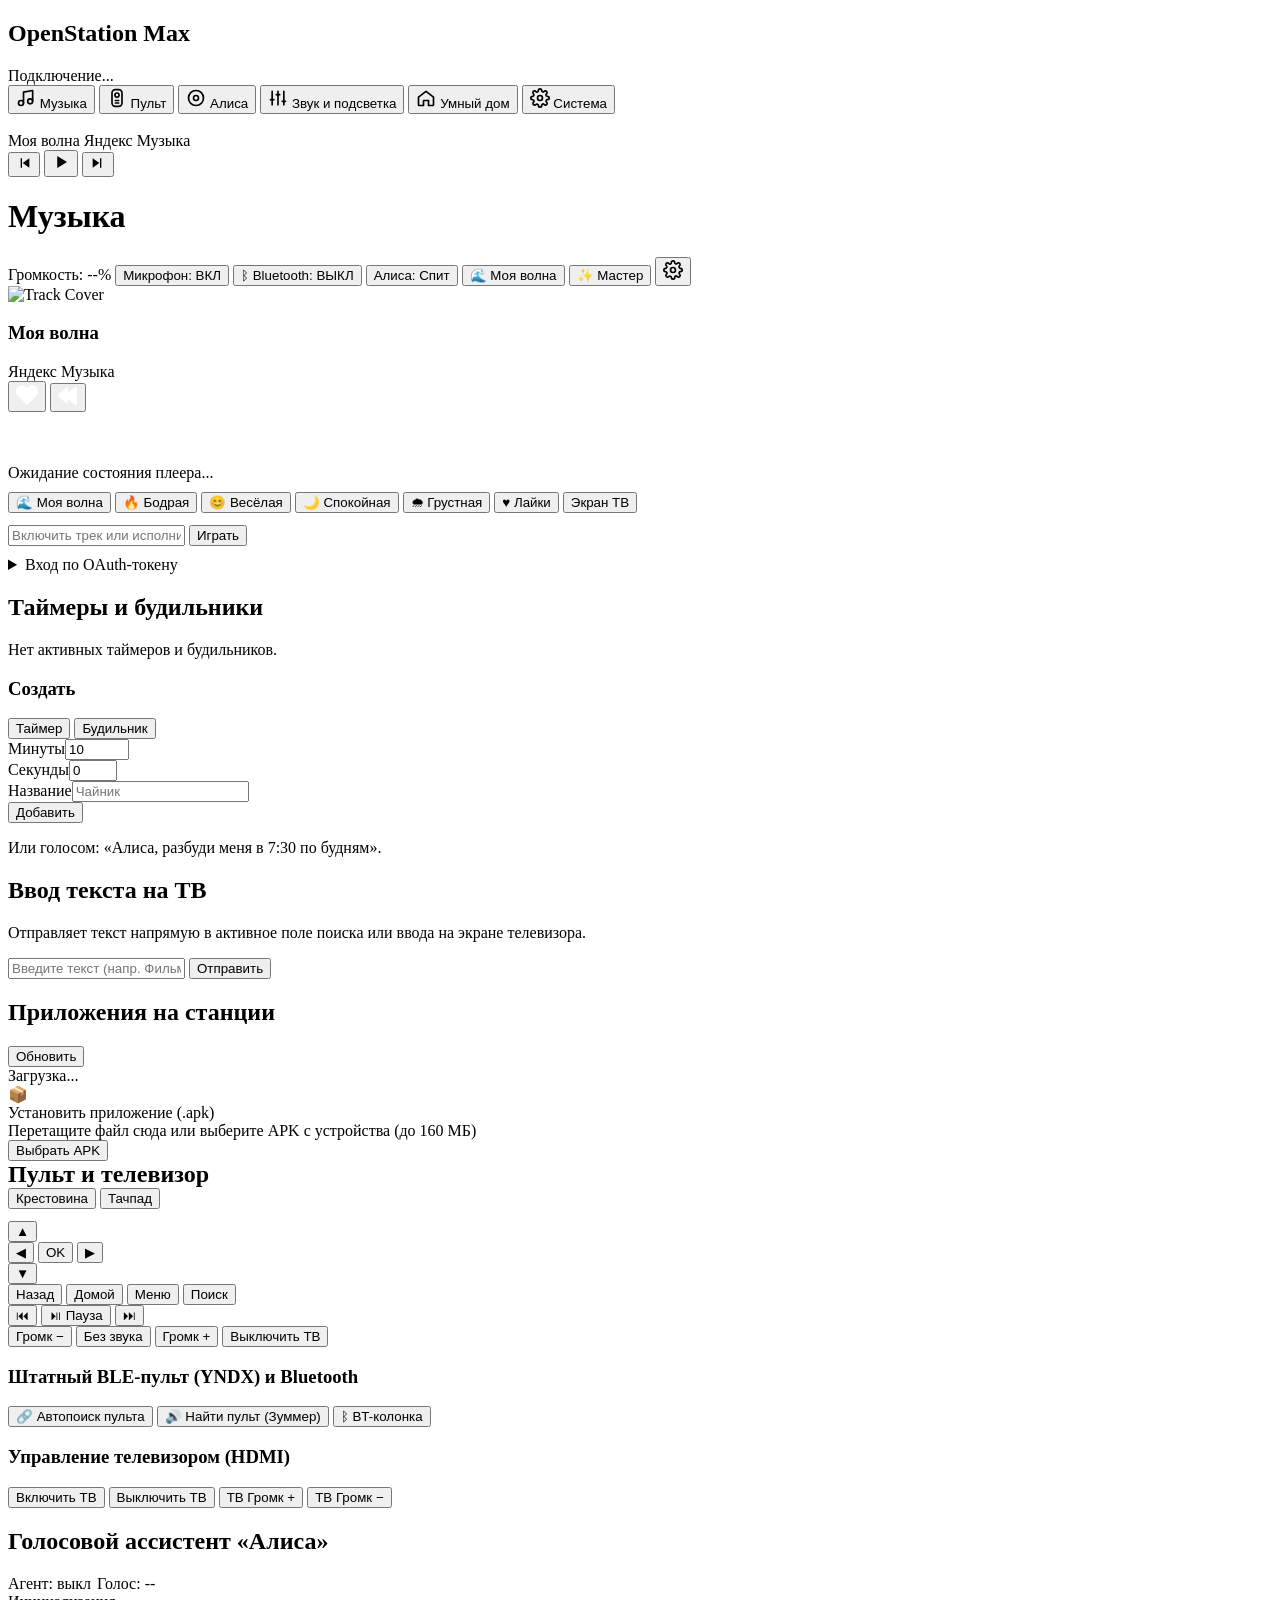
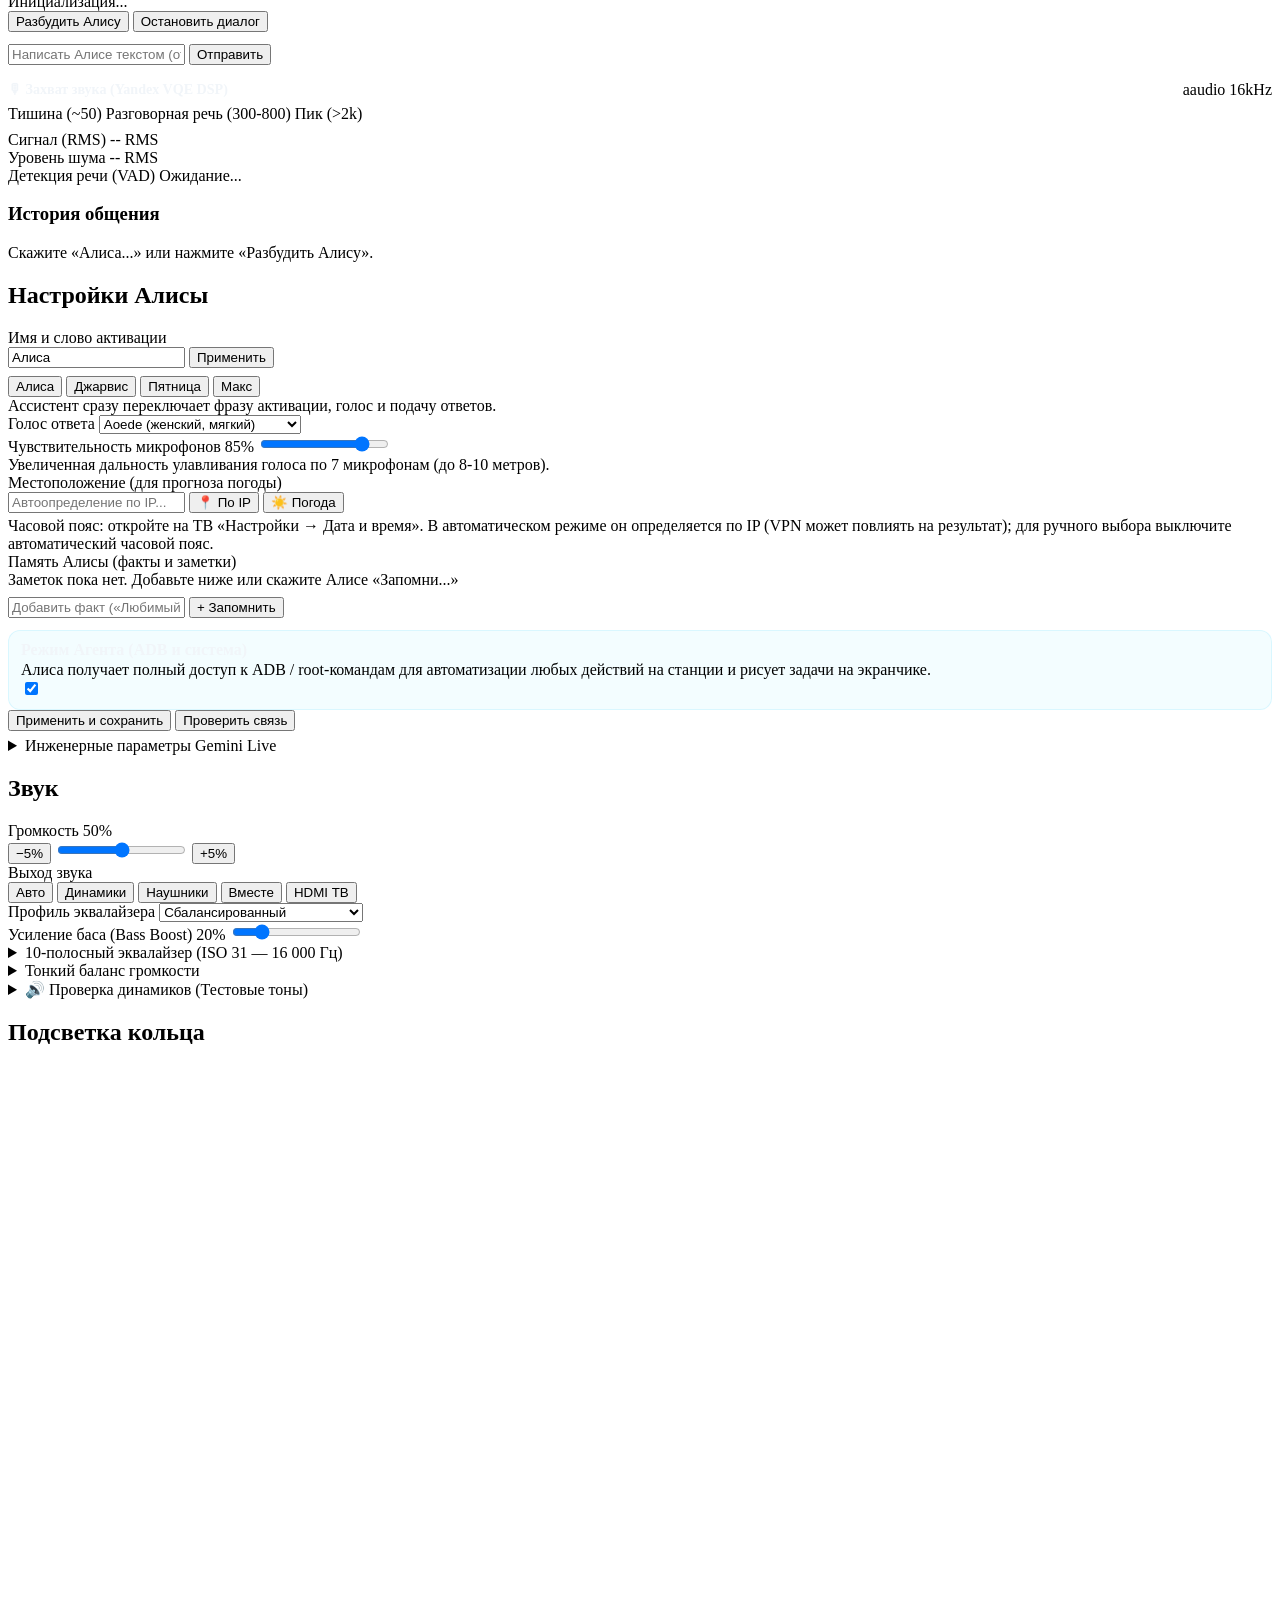
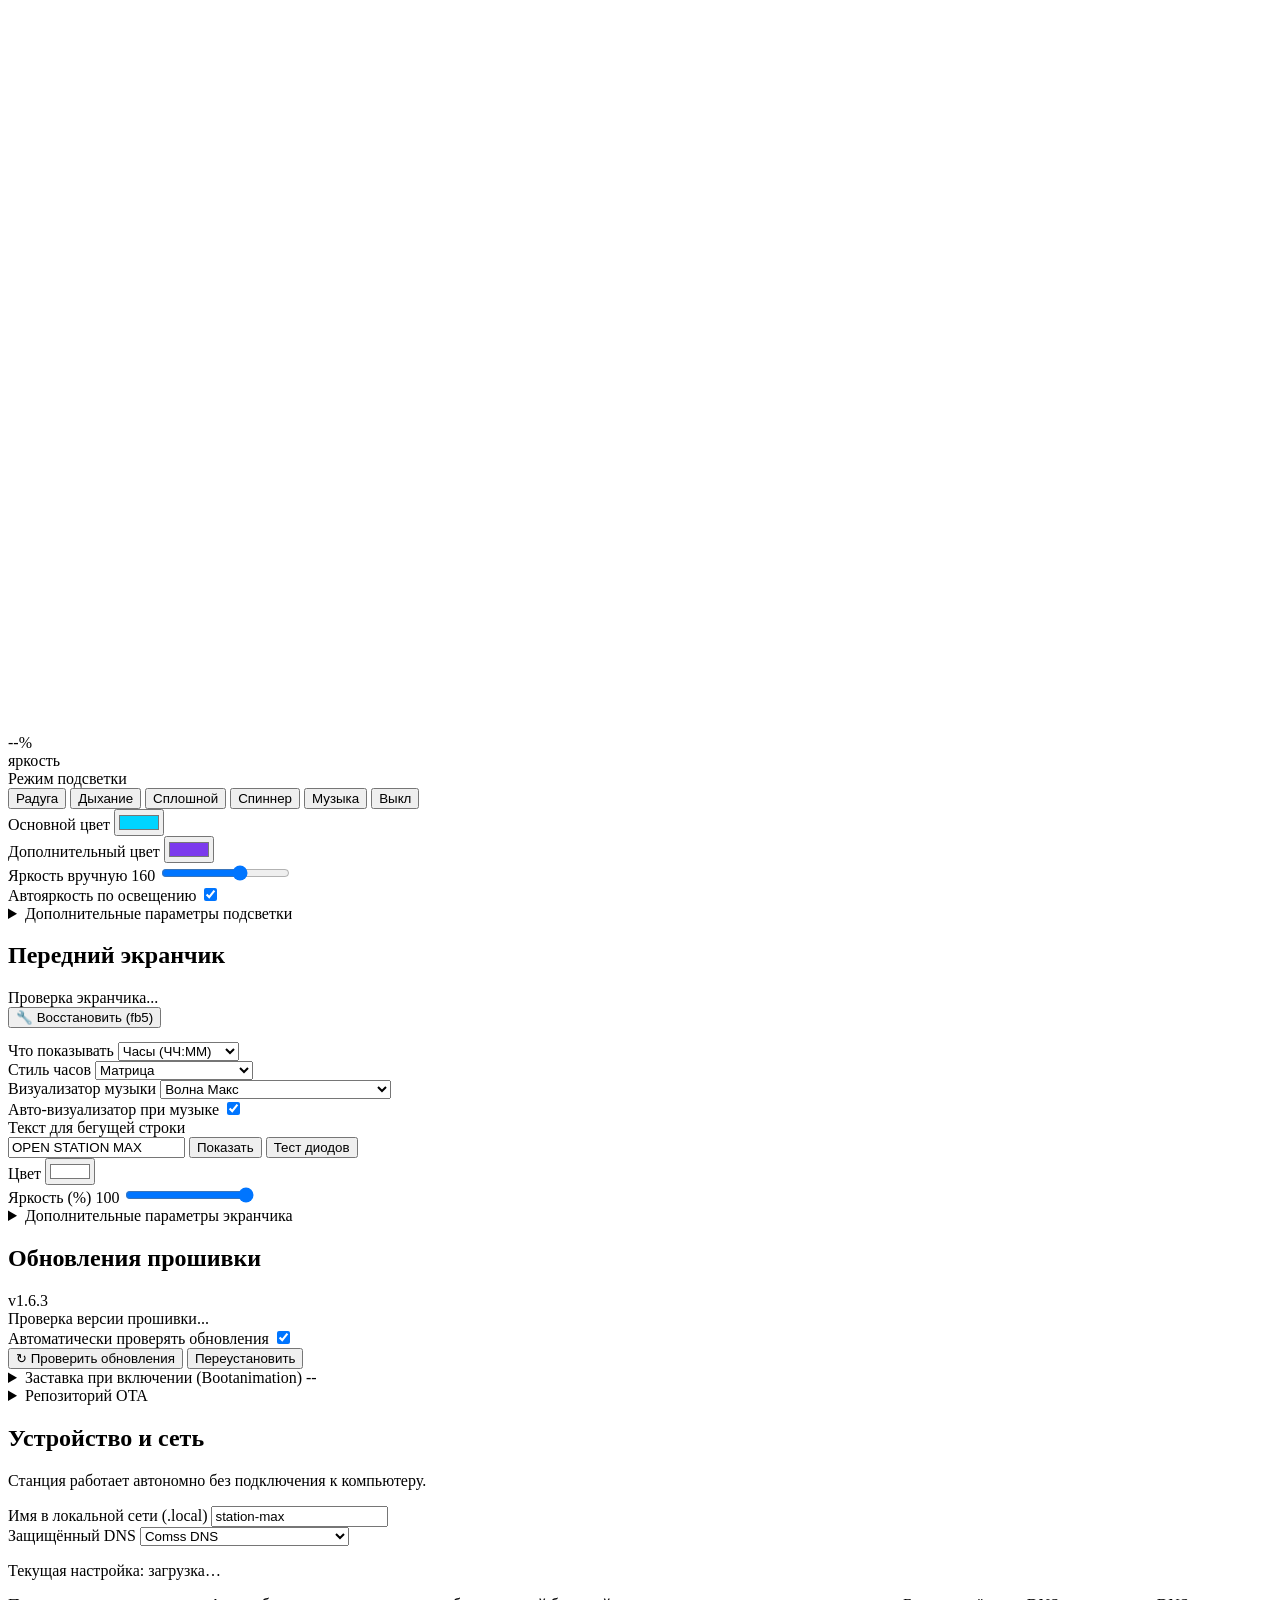
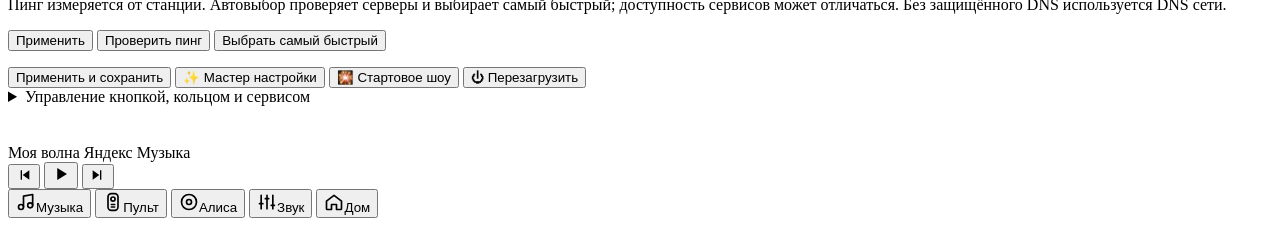
==== commit 24642ff5: "Add DNS selection and latency measurement" ====
--- a/daemon/web_ui/index.html
+++ b/daemon/web_ui/index.html
@@ -965,11 +965,25 @@
                 <input type="text" id="devHost" value="station-max" />
               </div>
               <div class="form-row">
-                <label>Private DNS</label>
-                <div class="input-send-row">
-                  <input type="text" id="sysDnsHost" placeholder="dns.comss.one" value="dns.comss.one" />
+                <label for="sysDnsChoice">Защищённый DNS</label>
+                <select id="sysDnsChoice">
+                  <option value="dns.comss.one">Comss DNS</option>
+                  <option value="one.one.one.one">Cloudflare</option>
+                  <option value="dns.google">Google</option>
+                  <option value="dns.quad9.net">Quad9</option>
+                  <option value="custom">Другой сервер</option>
+                  <option value="opportunistic">DNS системы (авто)</option>
+                  <option value="off">Выключить защищённый DNS</option>
+                </select>
+                <p class="hint" id="dnsCurrent">Текущая настройка: загрузка…</p>
+                <p class="hint">Пинг измеряется от станции. Автовыбор проверяет серверы и выбирает самый быстрый; доступность сервисов может отличаться. Без защищённого DNS используется DNS сети.</p>
+                <input type="text" id="sysDnsHost" placeholder="Адрес другого DNS-сервера" hidden />
+                <div class="btn-row">
                   <button class="btn btn-sm" id="btnApplyDns" type="button">Применить</button>
-                </div>
+                  <button class="btn btn-sm" id="btnTestDns" type="button">Проверить пинг</button>
+                  <button class="btn btn-sm" id="btnFastestDns" type="button">Выбрать самый быстрый</button>
+                </div>
+                <p class="hint" id="dnsProbeInfo" aria-live="polite"></p>
               </div>
               <div class="btn-row">
                 <button class="btn btn-accent" id="btnSaveAll">Применить и сохранить</button>
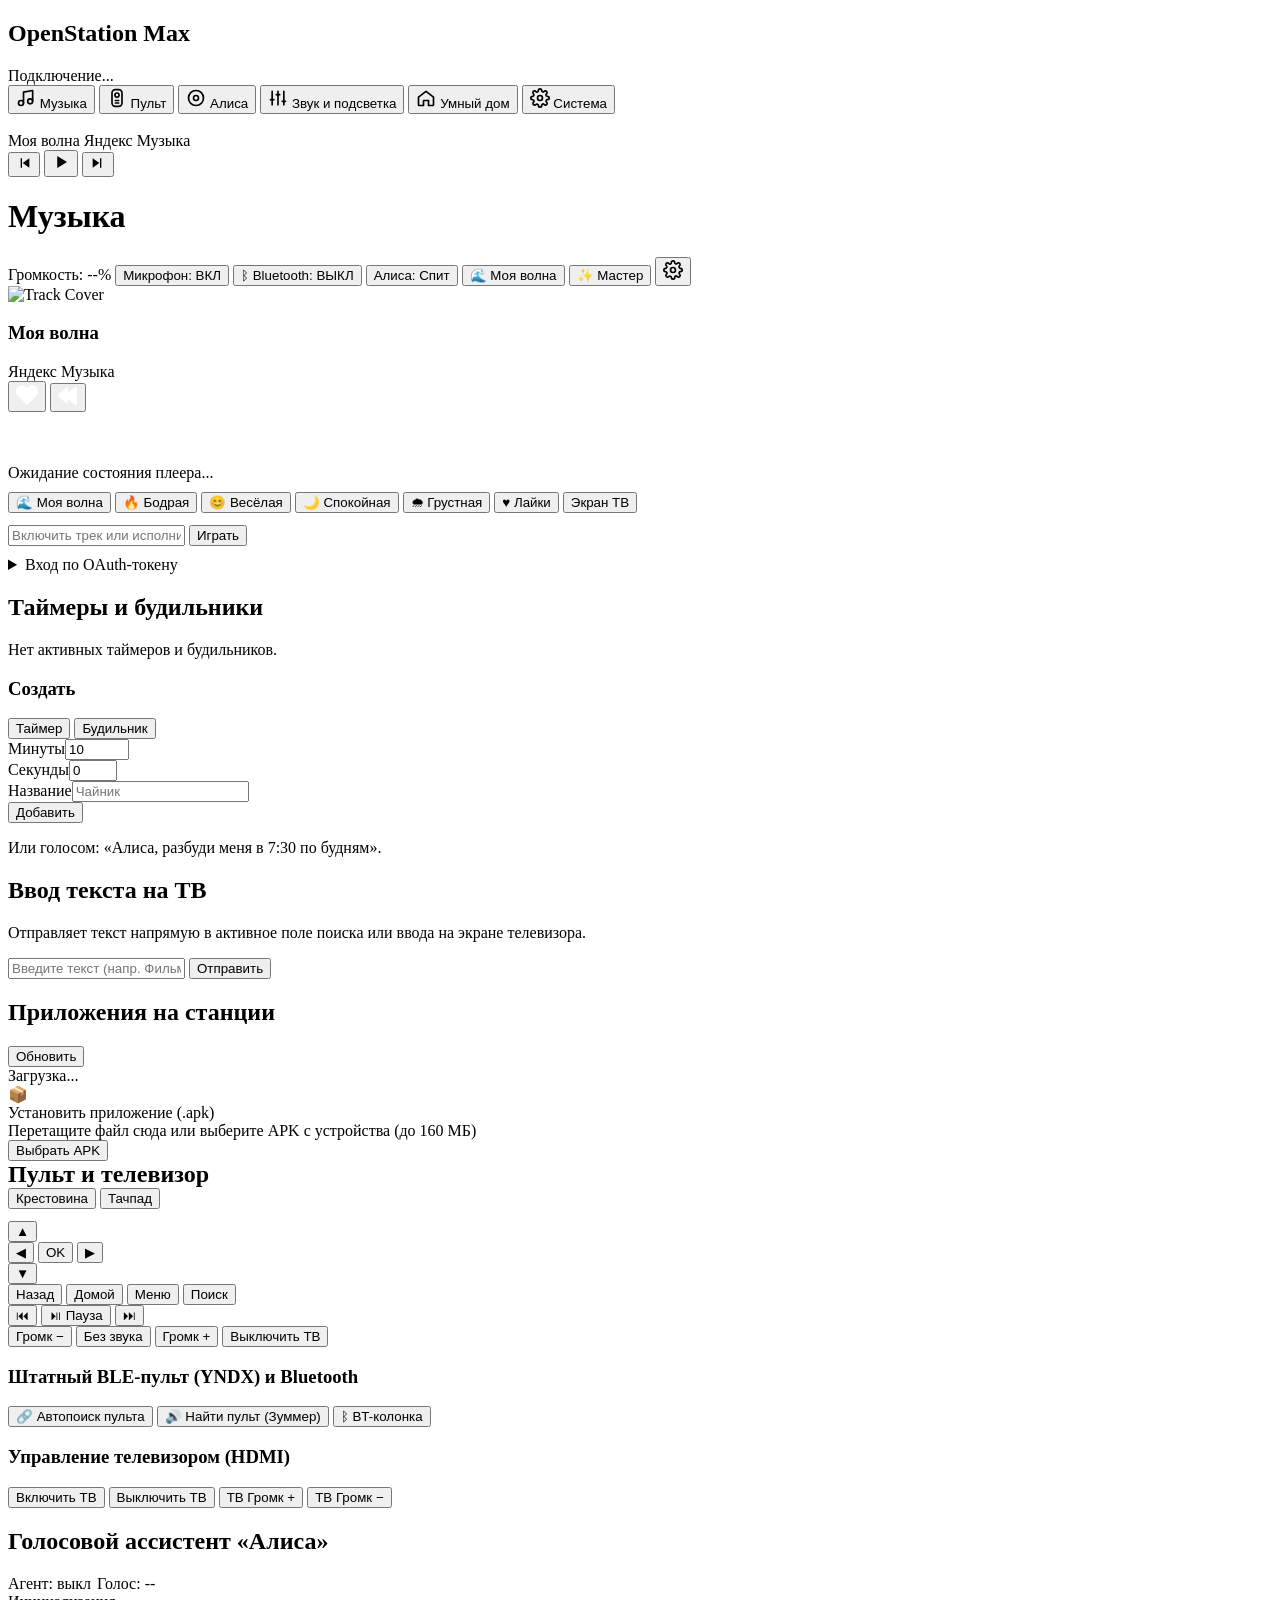
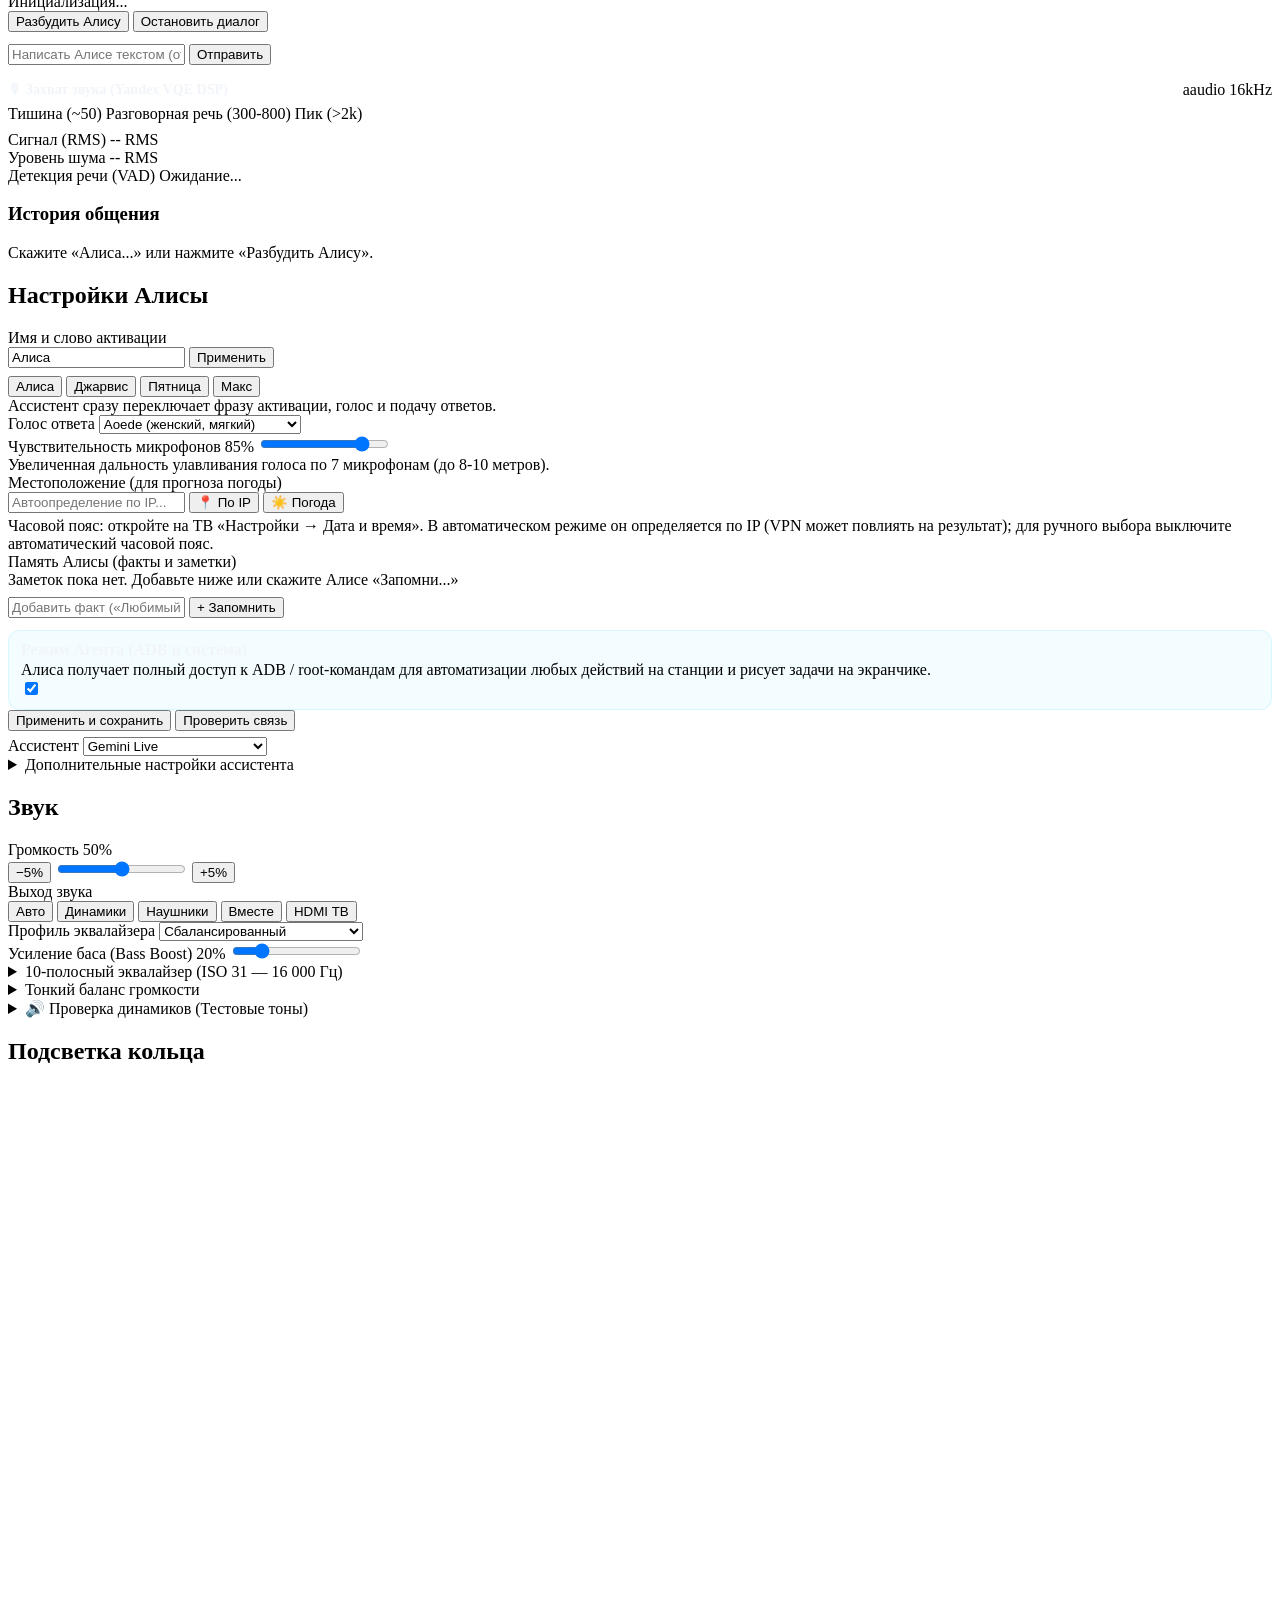
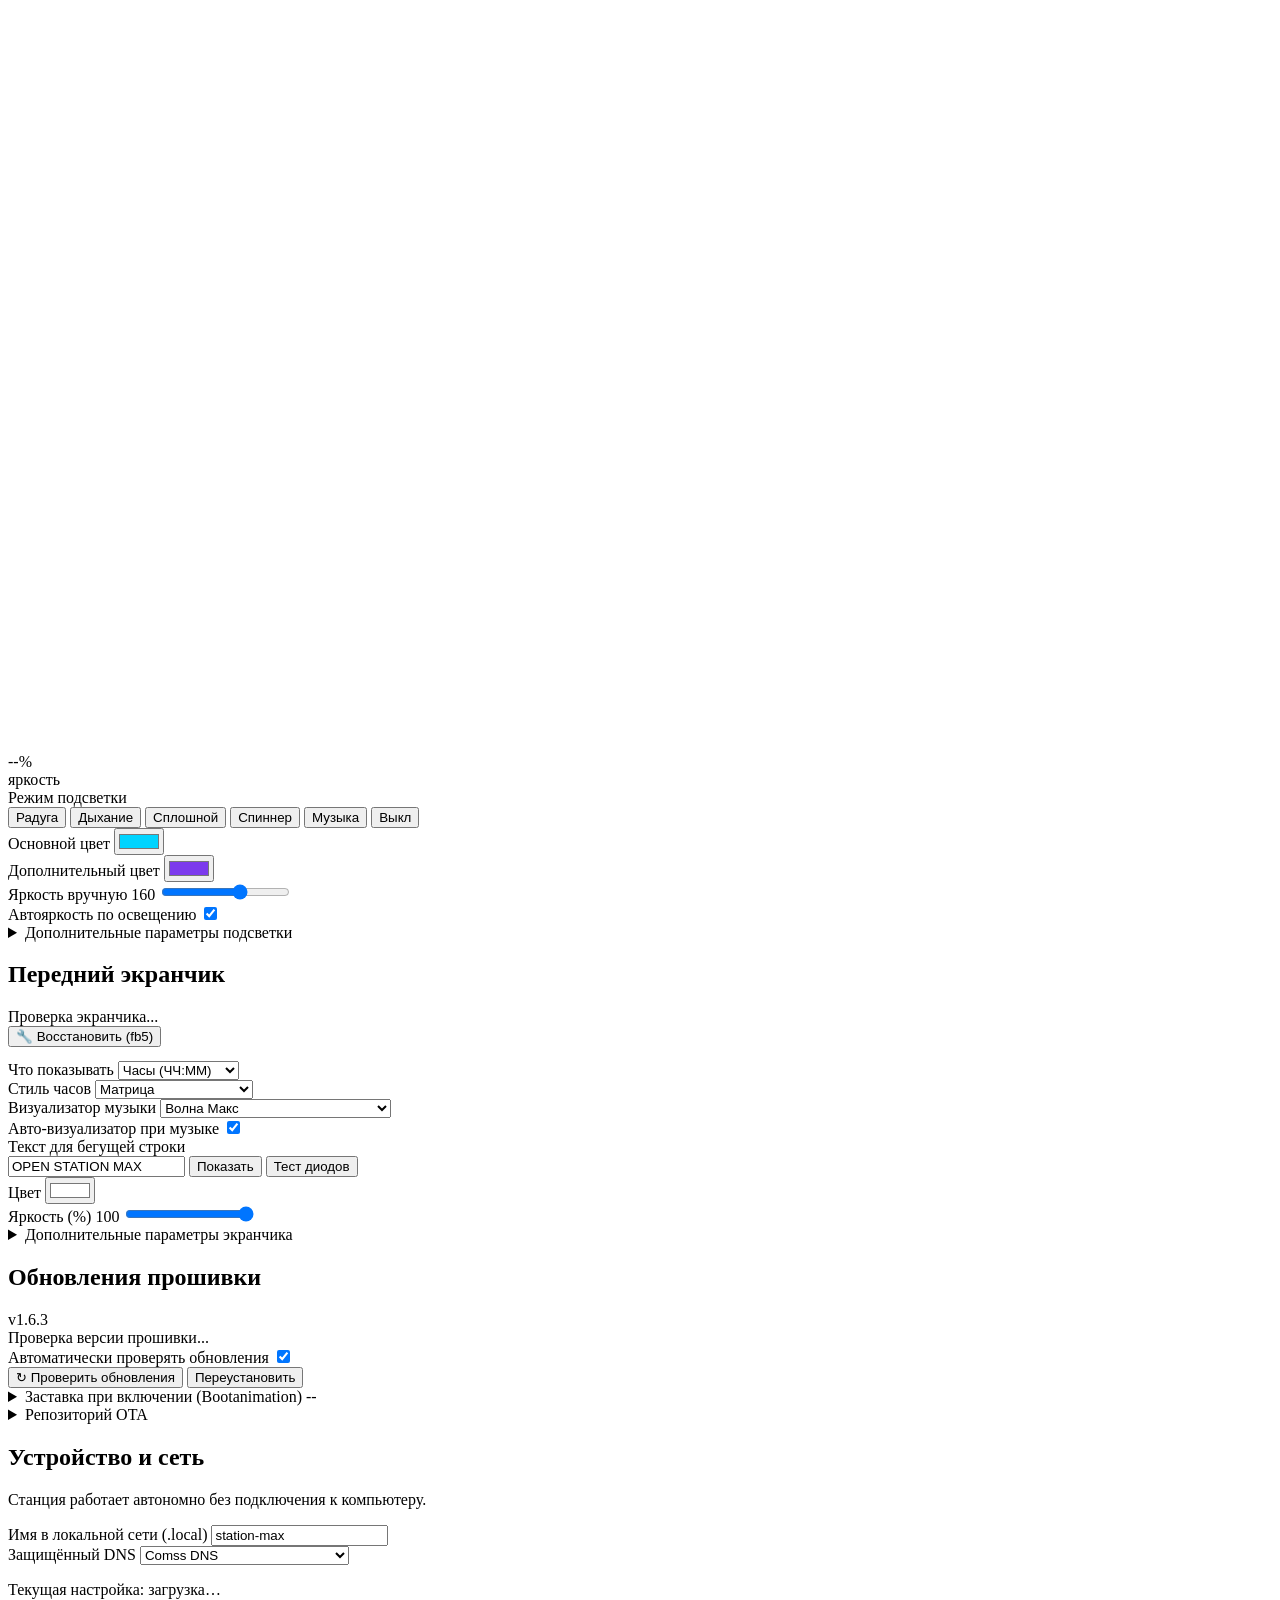
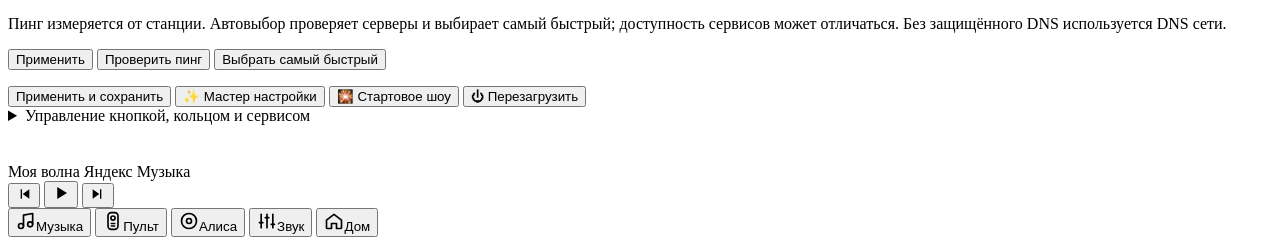
==== commit 75a0bd47: "Add ChatGPT account sign-in and voice conversation mode" ====
--- a/daemon/web_ui/index.html
+++ b/daemon/web_ui/index.html
@@ -463,7 +463,7 @@
               </div>
             </div>
 
-            <div class="form-row toggle-row" style="margin-top:12px; padding:10px 12px; border-radius:12px; background:rgba(86,216,255,0.07); border:1px solid rgba(110,218,255,0.20);">
+            <div id="astAgentRow" class="form-row toggle-row" style="margin-top:12px; padding:10px 12px; border-radius:12px; background:rgba(86,216,255,0.07); border:1px solid rgba(110,218,255,0.20);">
               <div>
                 <label for="astAgentMode" style="font-weight:600; color:#f1f5f9;">Режим Агента (ADB и система)</label>
                 <div class="hint" style="margin-top:2px;">Алиса получает полный доступ к ADB / root-командам для автоматизации любых действий на станции и рисует задачи на экранчике.</div>
@@ -477,8 +477,45 @@
             </div>
             <div class="hint" id="aliceTestResult" style="margin-top:6px;"></div>
 
+            <div class="form-row">
+              <label for="astMode">Ассистент</label>
+              <select id="astMode">
+                <option value="gemini">Gemini Live</option>
+                <option value="chatgpt">ChatGPT</option>
+                <option value="wyoming">Home Assistant (Wyoming)</option>
+                <option value="off">Выкл</option>
+              </select>
+            </div>
+            <div id="chatgptAccount" hidden>
+              <div class="form-row toggle-row">
+                <div>
+                  <label for="chatgptCallMode">Режим разговора</label>
+                  <div class="hint">Говорите по очереди без повторного обращения. Скажите «Положи трубку» или нажмите кнопку Алисы, чтобы закончить.</div>
+                </div>
+                <input type="checkbox" id="chatgptCallMode" checked />
+              </div>
+              <div id="chatgptSetupHint" class="hint" hidden>Для подключения аккаунта откройте на компьютере помощник «Вход в ChatGPT».</div>
+              <div id="chatgptControls" hidden>
+                <div class="form-row" id="chatgptSavedRow" hidden>
+                  <label for="chatgptSaved">Аккаунт ChatGPT</label>
+                  <select id="chatgptSaved"></select>
+                </div>
+                <div class="btn-row">
+                  <button class="btn btn-accent" type="button" id="chatgptSignIn" data-oai-siwc-button>Continue with ChatGPT</button>
+                  <button class="btn" type="button" id="chatgptUseSaved" hidden>Подключить выбранный аккаунт</button>
+                  <button class="btn" type="button" id="chatgptSignOut" hidden>Выйти</button>
+                </div>
+                <div class="form-row" id="chatgptModelRow" hidden>
+                  <label for="chatgptModel">Модель ChatGPT</label>
+                  <select id="chatgptModel"></select>
+                </div>
+                <div id="chatgptAuthStatus" class="hint" aria-live="polite"></div>
+                <a href="https://chatgpt.com/settings/usage" target="_blank" rel="noopener noreferrer">Лимиты ChatGPT</a>
+              </div>
+            </div>
+
             <details class="adv-details">
-              <summary>Инженерные параметры Gemini Live</summary>
+              <summary>Дополнительные настройки ассистента</summary>
               <div class="adv-details-body">
                 <div class="form-row toggle-row">
                   <label>Включить Алису</label>
@@ -516,14 +553,6 @@
 
                 <div class="grid-2-tight">
                   <div class="form-row">
-                    <label>Режим ассистента</label>
-                    <select id="astMode">
-                      <option value="gemini">Алиса (Gemini Live)</option>
-                      <option value="wyoming">Home Assistant (Wyoming)</option>
-                      <option value="off">Выкл</option>
-                    </select>
-                  </div>
-                  <div class="form-row">
                     <label>Модель Gemini Live (фиксирована)</label>
                     <input type="text" id="astModel" value="gemini-3.8-live" readonly disabled />
                     <div class="hint">Зафиксирована для стабильной работы голосовой сессии.</div>
@@ -531,8 +560,9 @@
                 </div>
 
                 <div class="form-row">
-                  <label>Сервер обхода (SNI-прокси)</label>
-                  <input type="text" id="astProxyHost" placeholder="ai-pool.comss.one (пусто = выкл)" value="ai-pool.comss.one" />
+                  <label>Соединение с Gemini</label>
+                  <input type="text" id="astProxyHost" placeholder="smart-auto" value="smart-auto" />
+                  <div class="hint">smart-auto — автоматический выбор адреса через Smart DNS. Можно указать свой сервер; пустое поле отключает запасной маршрут.</div>
                 </div>
 
                 <div class="grid-2-tight">
@@ -1309,8 +1339,9 @@
             </div>
             <div class="grid-2-tight">
               <div class="form-row">
-                <label>Сервер обхода (SNI-прокси)</label>
-                <input type="text" id="wizProxyHost" placeholder="ai-pool.comss.one" value="ai-pool.comss.one" />
+                <label>Соединение с Gemini</label>
+                <input type="text" id="wizProxyHost" placeholder="smart-auto" value="smart-auto" />
+                <div class="hint">smart-auto — автоматический выбор адреса.</div>
               </div>
               <div class="form-row">
                 <label id="wizVoiceLabel">Голос ассистента</label>
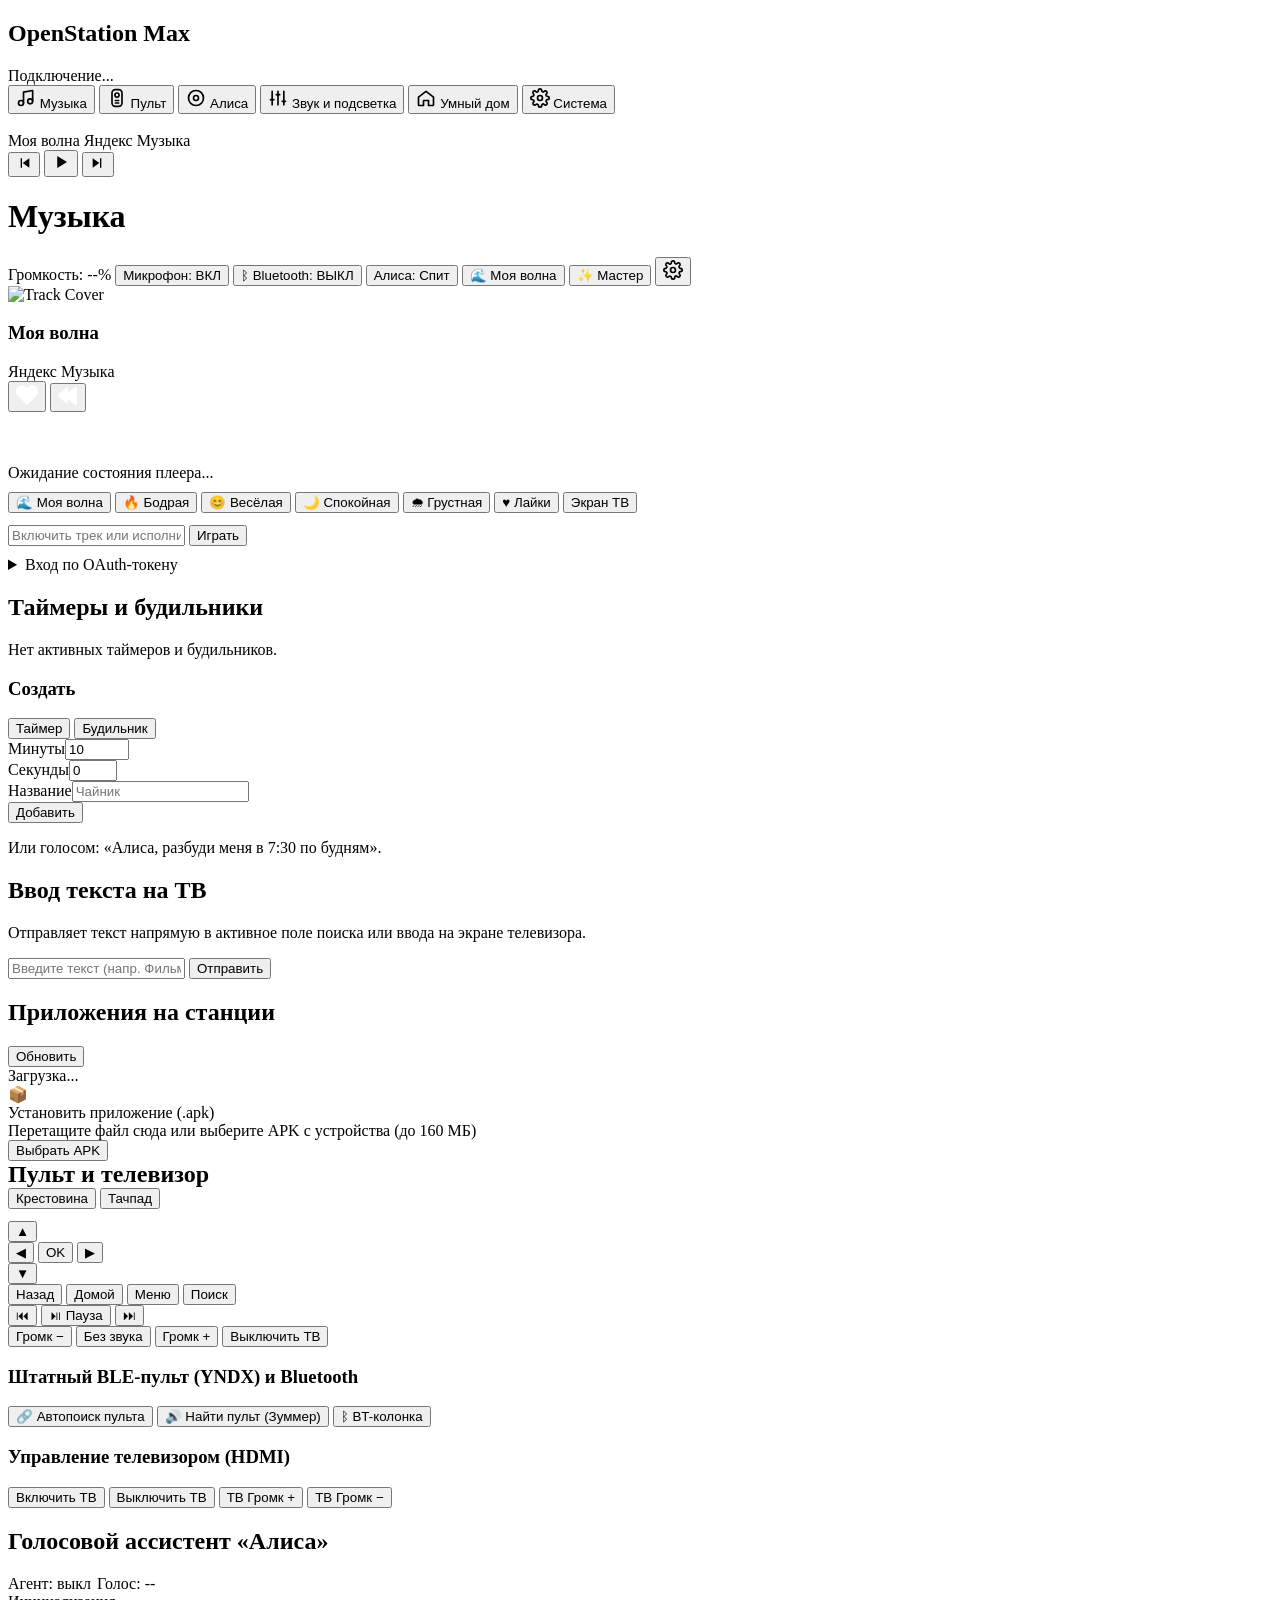
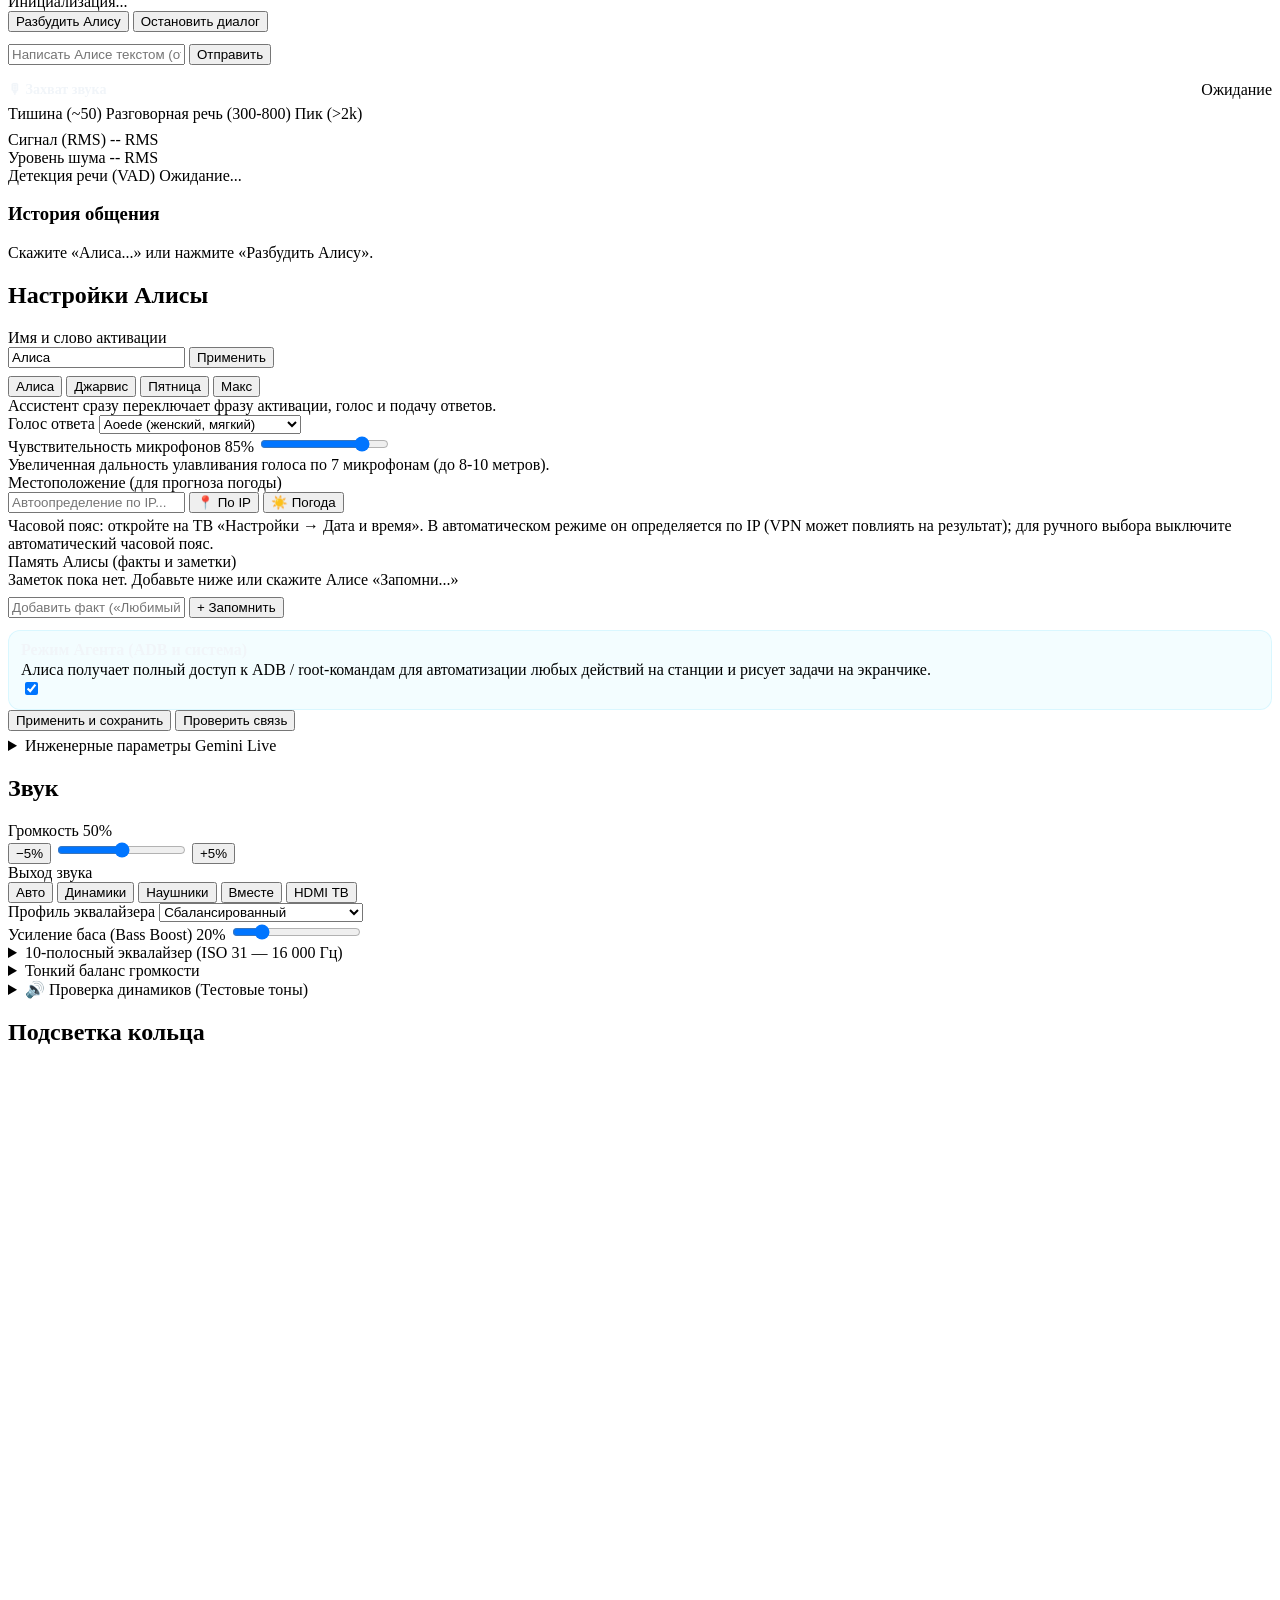
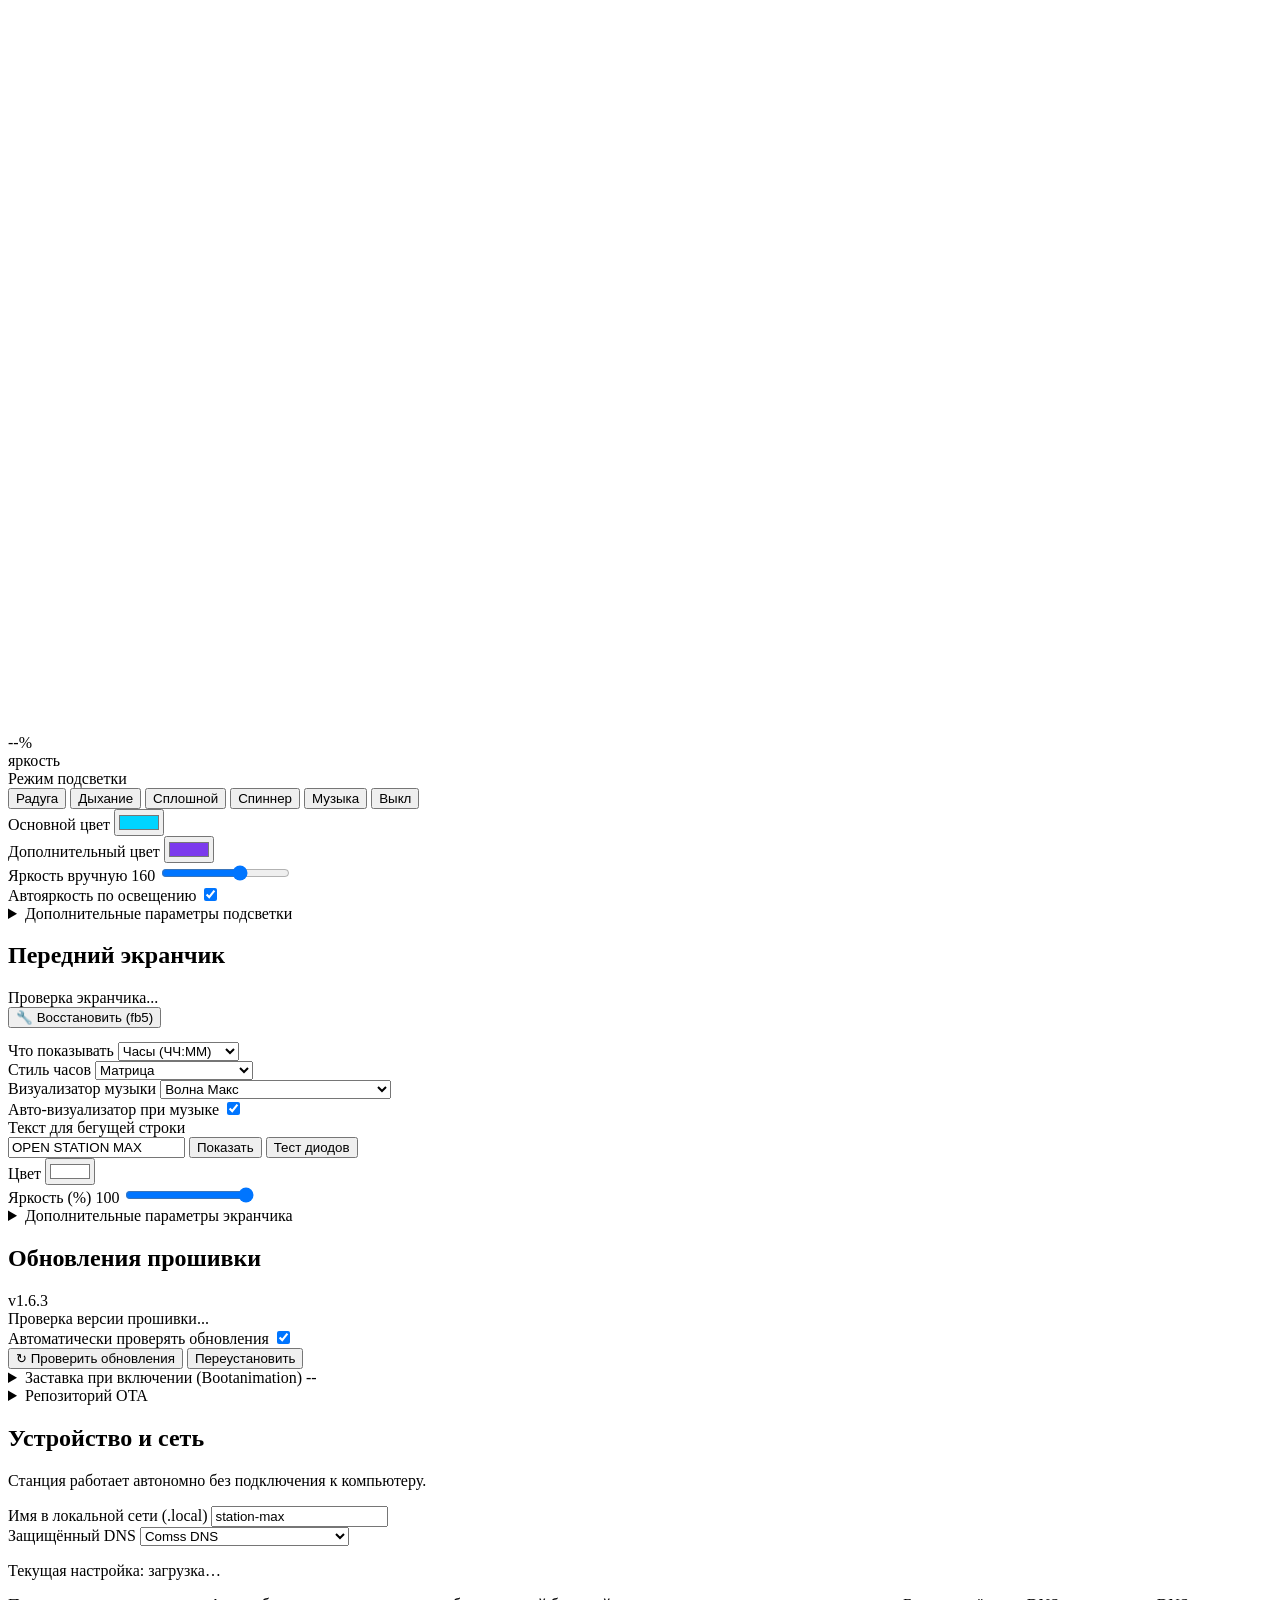
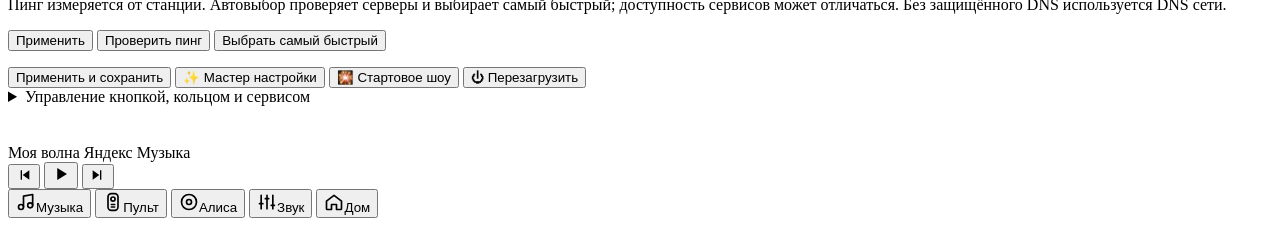
==== commit 45d006ad: "Prefer Yandex VQE, add local media commands and retire ChatGPT" ====
--- a/daemon/web_ui/index.html
+++ b/daemon/web_ui/index.html
@@ -364,8 +364,8 @@
             <!-- LIVE MIC & VQE DSP MONITOR -->
             <div class="mic-diag-box" style="margin-top: 16px;">
               <div style="display:flex; justify-content:space-between; align-items:center; margin-bottom: 6px;">
-                <span style="font-weight: 600; font-size: 0.88rem; color: #f1f5f9;">🎙 Захват звука (Yandex VQE DSP)</span>
-                <span class="badge badge-accent" id="badgeMicDsp">aaudio 16kHz</span>
+                <span style="font-weight: 600; font-size: 0.88rem; color: #f1f5f9;">🎙 Захват звука</span>
+                <span class="badge badge-accent" id="badgeMicDsp">Ожидание</span>
               </div>
               <div class="vu-meter-wrap">
                 <div class="vu-meter-bar" id="vuMeterBar">
@@ -463,7 +463,7 @@
               </div>
             </div>
 
-            <div id="astAgentRow" class="form-row toggle-row" style="margin-top:12px; padding:10px 12px; border-radius:12px; background:rgba(86,216,255,0.07); border:1px solid rgba(110,218,255,0.20);">
+            <div class="form-row toggle-row" style="margin-top:12px; padding:10px 12px; border-radius:12px; background:rgba(86,216,255,0.07); border:1px solid rgba(110,218,255,0.20);">
               <div>
                 <label for="astAgentMode" style="font-weight:600; color:#f1f5f9;">Режим Агента (ADB и система)</label>
                 <div class="hint" style="margin-top:2px;">Алиса получает полный доступ к ADB / root-командам для автоматизации любых действий на станции и рисует задачи на экранчике.</div>
@@ -477,45 +477,8 @@
             </div>
             <div class="hint" id="aliceTestResult" style="margin-top:6px;"></div>
 
-            <div class="form-row">
-              <label for="astMode">Ассистент</label>
-              <select id="astMode">
-                <option value="gemini">Gemini Live</option>
-                <option value="chatgpt">ChatGPT</option>
-                <option value="wyoming">Home Assistant (Wyoming)</option>
-                <option value="off">Выкл</option>
-              </select>
-            </div>
-            <div id="chatgptAccount" hidden>
-              <div class="form-row toggle-row">
-                <div>
-                  <label for="chatgptCallMode">Режим разговора</label>
-                  <div class="hint">Говорите по очереди без повторного обращения. Скажите «Положи трубку» или нажмите кнопку Алисы, чтобы закончить.</div>
-                </div>
-                <input type="checkbox" id="chatgptCallMode" checked />
-              </div>
-              <div id="chatgptSetupHint" class="hint" hidden>Для подключения аккаунта откройте на компьютере помощник «Вход в ChatGPT».</div>
-              <div id="chatgptControls" hidden>
-                <div class="form-row" id="chatgptSavedRow" hidden>
-                  <label for="chatgptSaved">Аккаунт ChatGPT</label>
-                  <select id="chatgptSaved"></select>
-                </div>
-                <div class="btn-row">
-                  <button class="btn btn-accent" type="button" id="chatgptSignIn" data-oai-siwc-button>Continue with ChatGPT</button>
-                  <button class="btn" type="button" id="chatgptUseSaved" hidden>Подключить выбранный аккаунт</button>
-                  <button class="btn" type="button" id="chatgptSignOut" hidden>Выйти</button>
-                </div>
-                <div class="form-row" id="chatgptModelRow" hidden>
-                  <label for="chatgptModel">Модель ChatGPT</label>
-                  <select id="chatgptModel"></select>
-                </div>
-                <div id="chatgptAuthStatus" class="hint" aria-live="polite"></div>
-                <a href="https://chatgpt.com/settings/usage" target="_blank" rel="noopener noreferrer">Лимиты ChatGPT</a>
-              </div>
-            </div>
-
             <details class="adv-details">
-              <summary>Дополнительные настройки ассистента</summary>
+              <summary>Инженерные параметры Gemini Live</summary>
               <div class="adv-details-body">
                 <div class="form-row toggle-row">
                   <label>Включить Алису</label>
@@ -551,7 +514,23 @@
                   </div>
                 </div>
 
+                <div class="form-row toggle-row">
+                  <div>
+                    <label for="astQuickCommands">Команды без обращения</label>
+                    <div class="hint">Громче, тише, дальше, назад, играй, продолжай, пауза, останови музыку.</div>
+                  </div>
+                  <input type="checkbox" id="astQuickCommands" checked />
+                </div>
+
                 <div class="grid-2-tight">
+                  <div class="form-row">
+                    <label>Режим ассистента</label>
+                    <select id="astMode">
+                      <option value="gemini">Алиса (Gemini Live)</option>
+                      <option value="wyoming">Home Assistant (Wyoming)</option>
+                      <option value="off">Выкл</option>
+                    </select>
+                  </div>
                   <div class="form-row">
                     <label>Модель Gemini Live (фиксирована)</label>
                     <input type="text" id="astModel" value="gemini-3.8-live" readonly disabled />
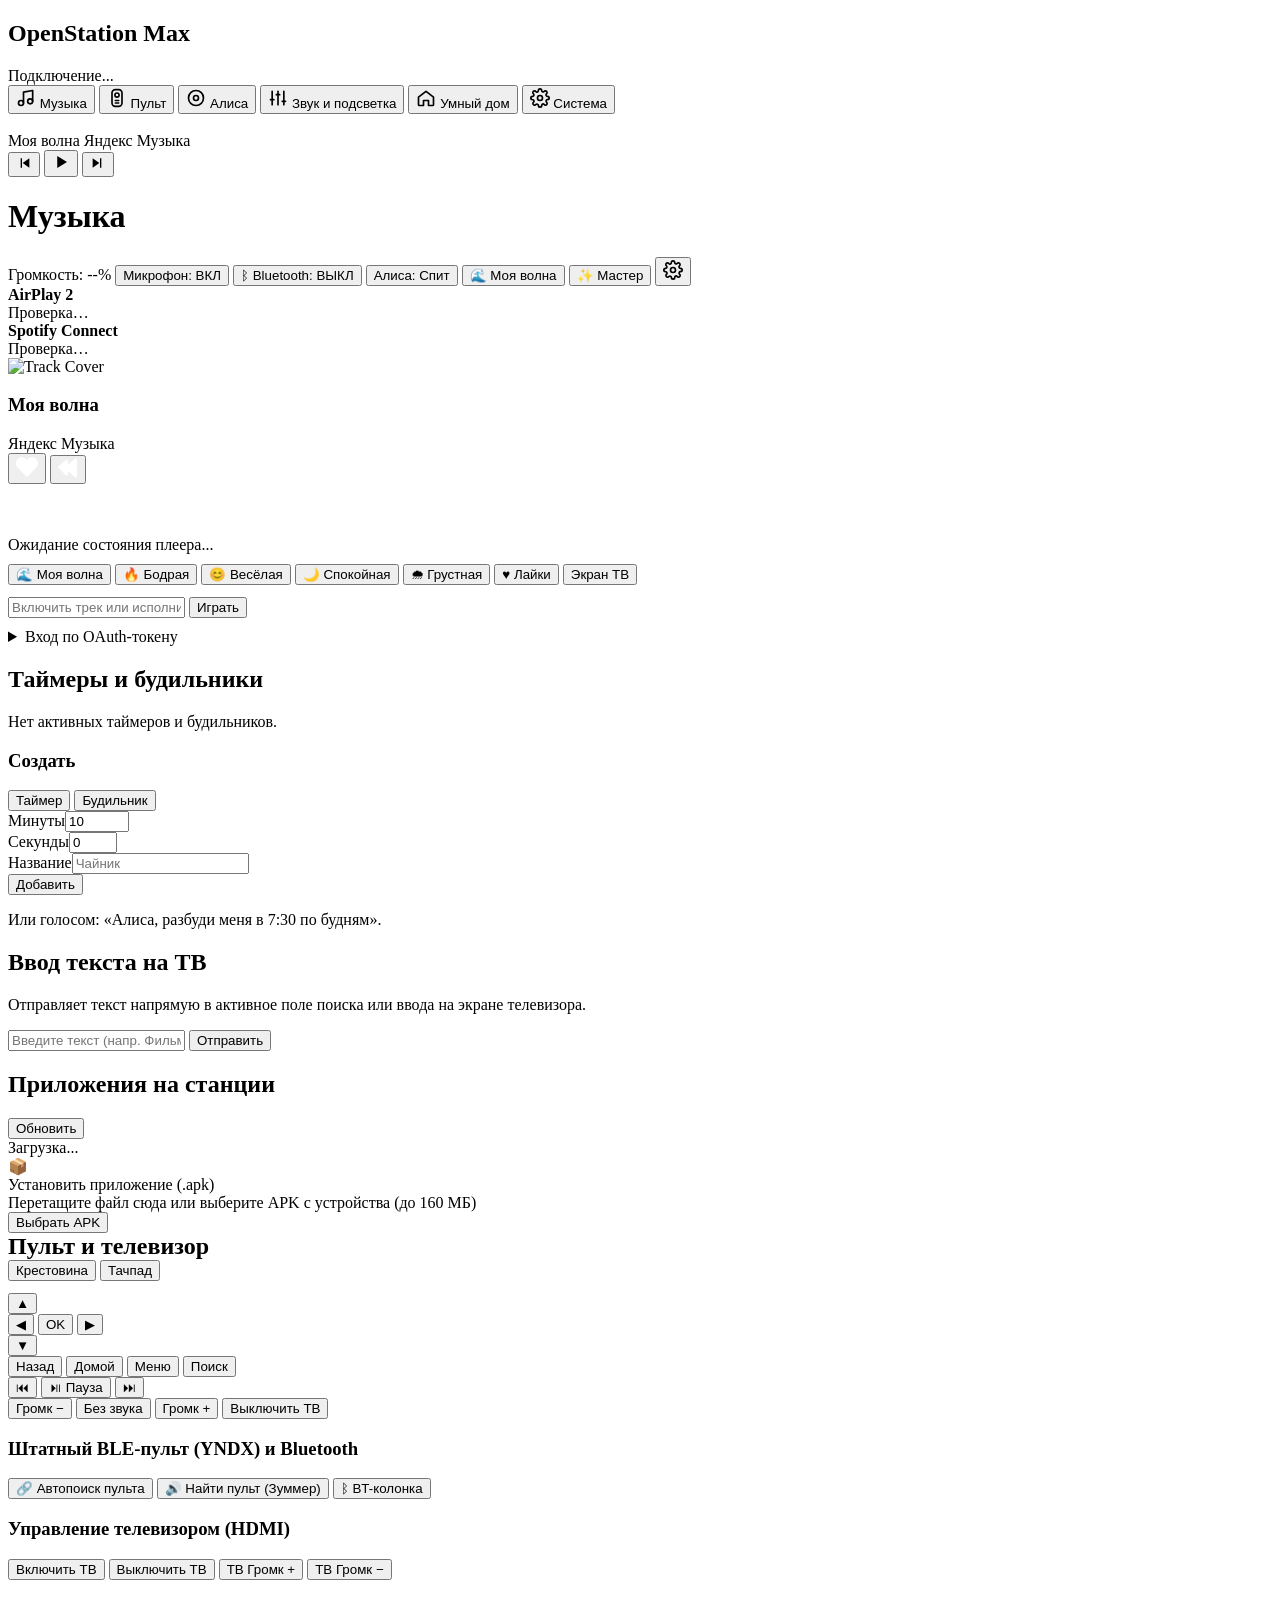
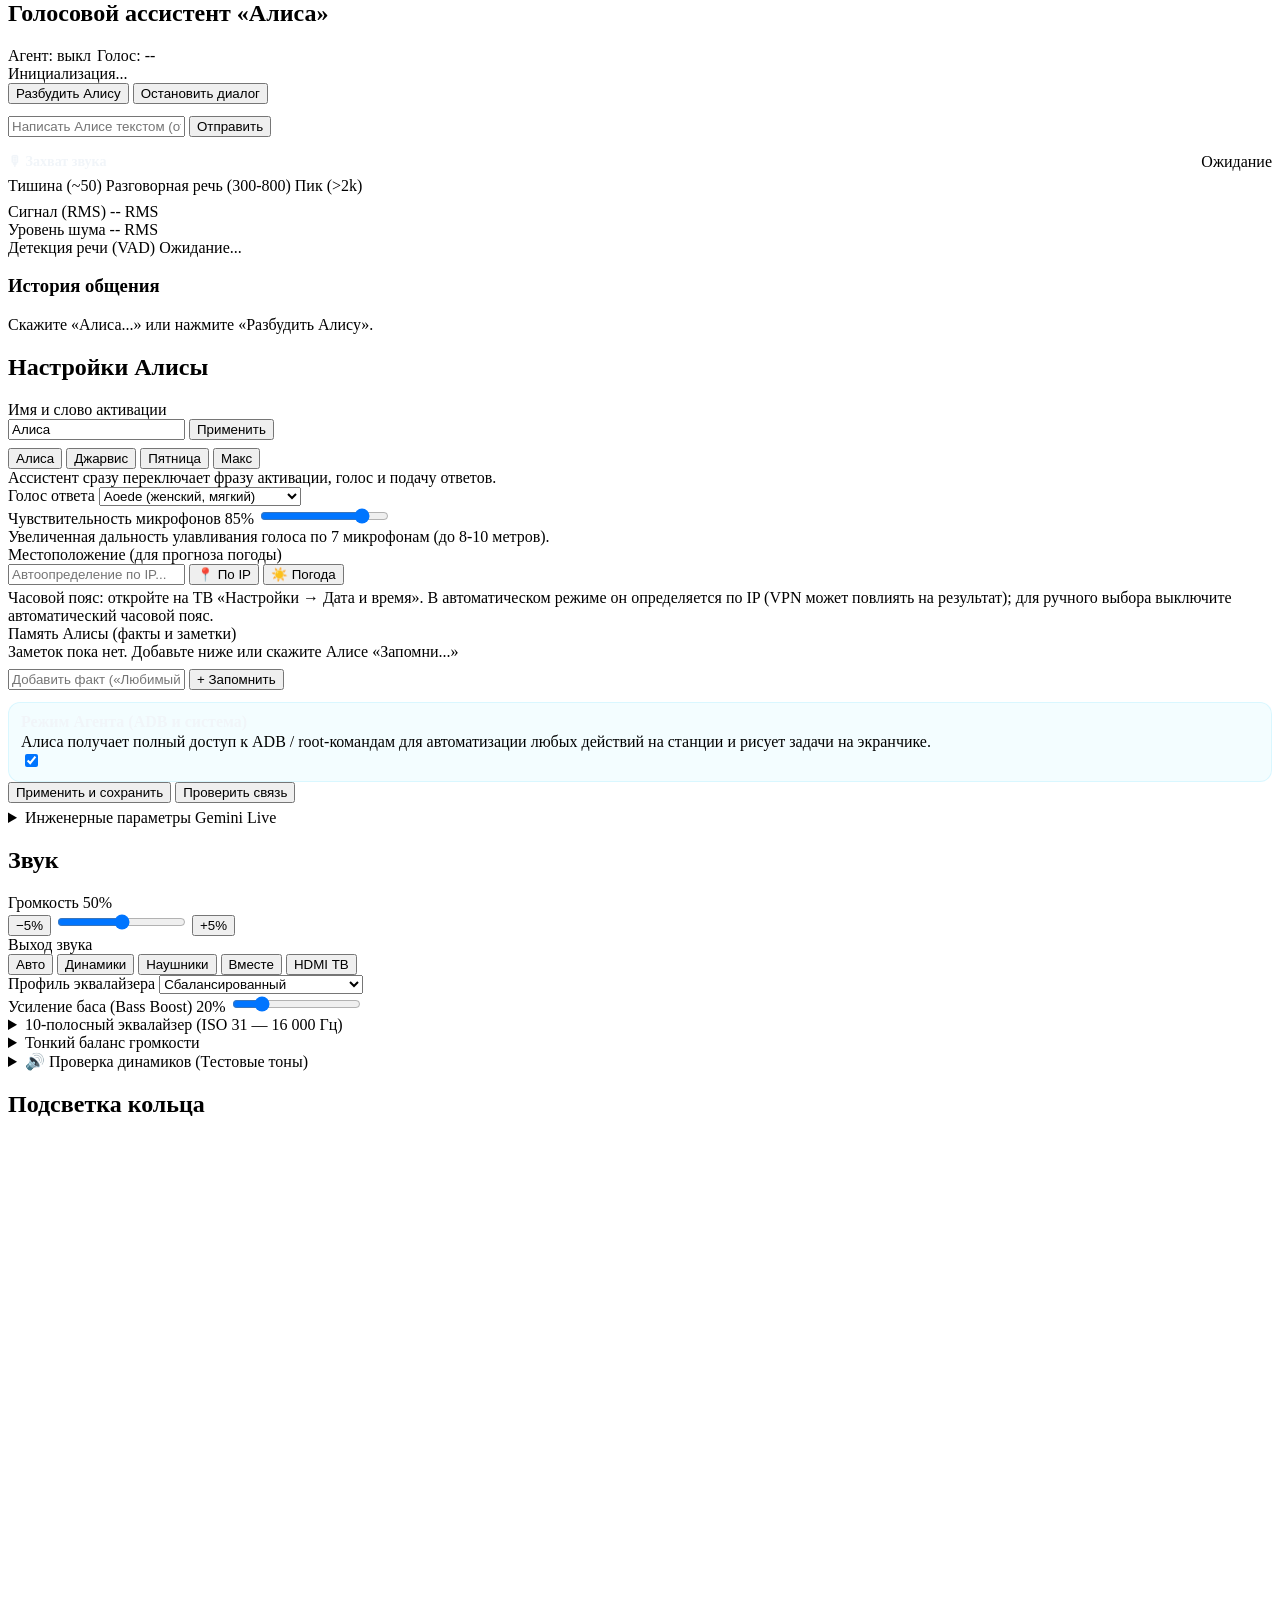
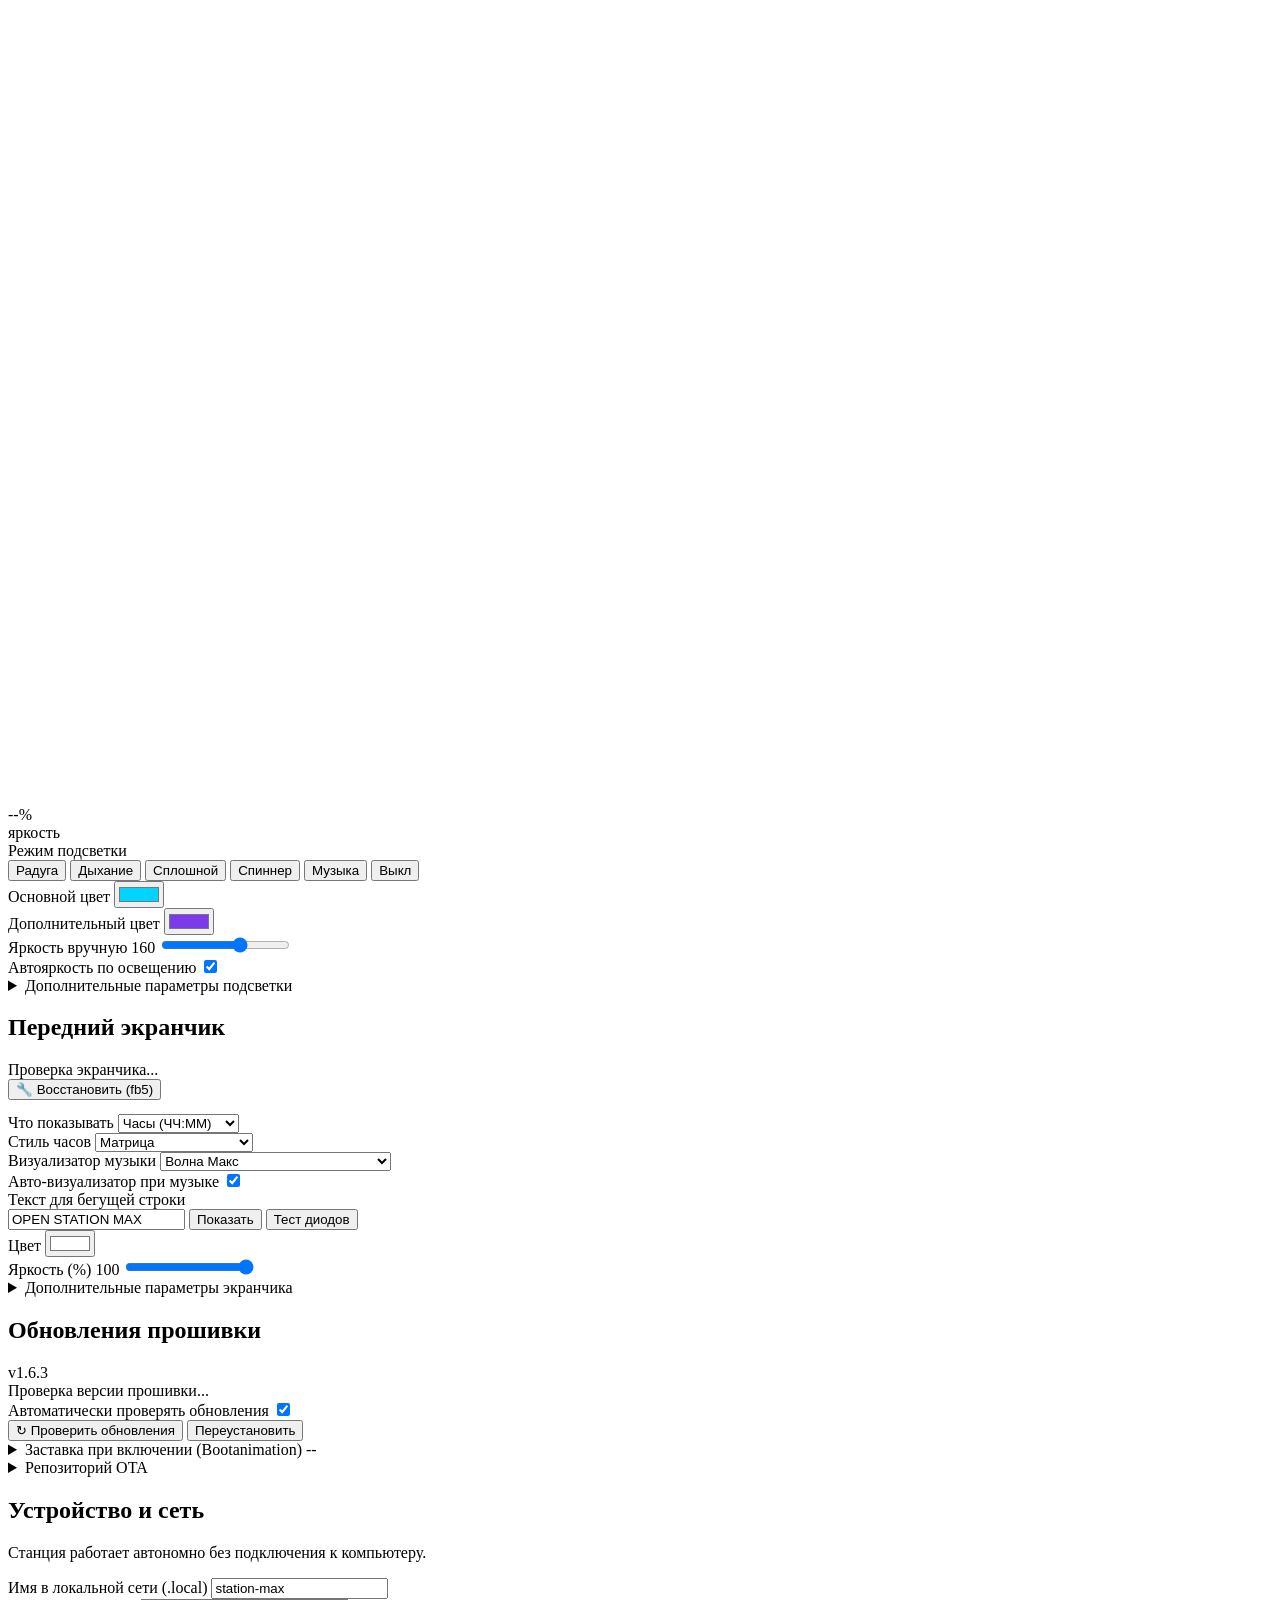
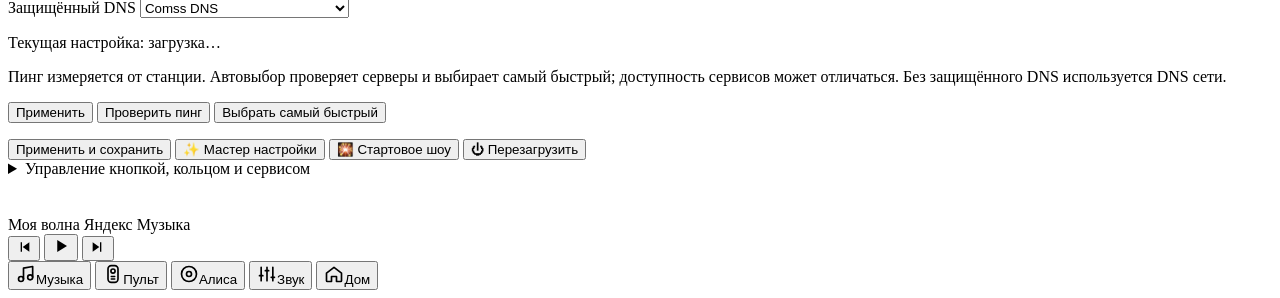
==== commit fafeb58d: "Install media receivers from the web remote and remove test TTS" ====
--- a/daemon/web_ui/index.html
+++ b/daemon/web_ui/index.html
@@ -110,6 +110,18 @@
           </div>
         </div>
 
+        <div class="glass-container glass-container--rounded" id="mediaReceivers">
+          <div class="glass-content">
+            <div class="form-row">
+              <div><strong>AirPlay 2</strong><div class="hint" id="mediaAirplayStatus" aria-live="polite">Проверка…</div></div>
+              <button class="btn btn-sm" id="mediaAirplayToggle" type="button" hidden>Включить</button>
+            </div>
+            <div class="form-row">
+              <div><strong>Spotify Connect</strong><div class="hint" id="mediaSpotifyStatus" aria-live="polite">Проверка…</div></div>
+              <button class="btn btn-sm" id="mediaSpotifyToggle" type="button" hidden>Включить</button>
+            </div>
+          </div>
+        </div>
         <div class="grid-2">
           <div class="stack" id="musicMain">
             <!-- LIQUID GLASS MUSIC PLAYER -->
@@ -517,9 +529,17 @@
                 <div class="form-row toggle-row">
                   <div>
                     <label for="astQuickCommands">Команды без обращения</label>
-                    <div class="hint">Громче, тише, дальше, назад, играй, продолжай, пауза, останови музыку.</div>
+                    <div class="hint">Громче, тише, на паузу, продолжи, следующий трек, открой YouTube.</div>
                   </div>
                   <input type="checkbox" id="astQuickCommands" checked />
+                </div>
+
+                <div class="form-row toggle-row">
+                  <div>
+                    <label for="astQuietWhisper">Тихий ответ на шёпот</label>
+                    <div class="hint">Приглушает ответ, когда станция распознаёт шёпот.</div>
+                  </div>
+                  <input type="checkbox" id="astQuietWhisper" />
                 </div>
 
                 <div class="grid-2-tight">
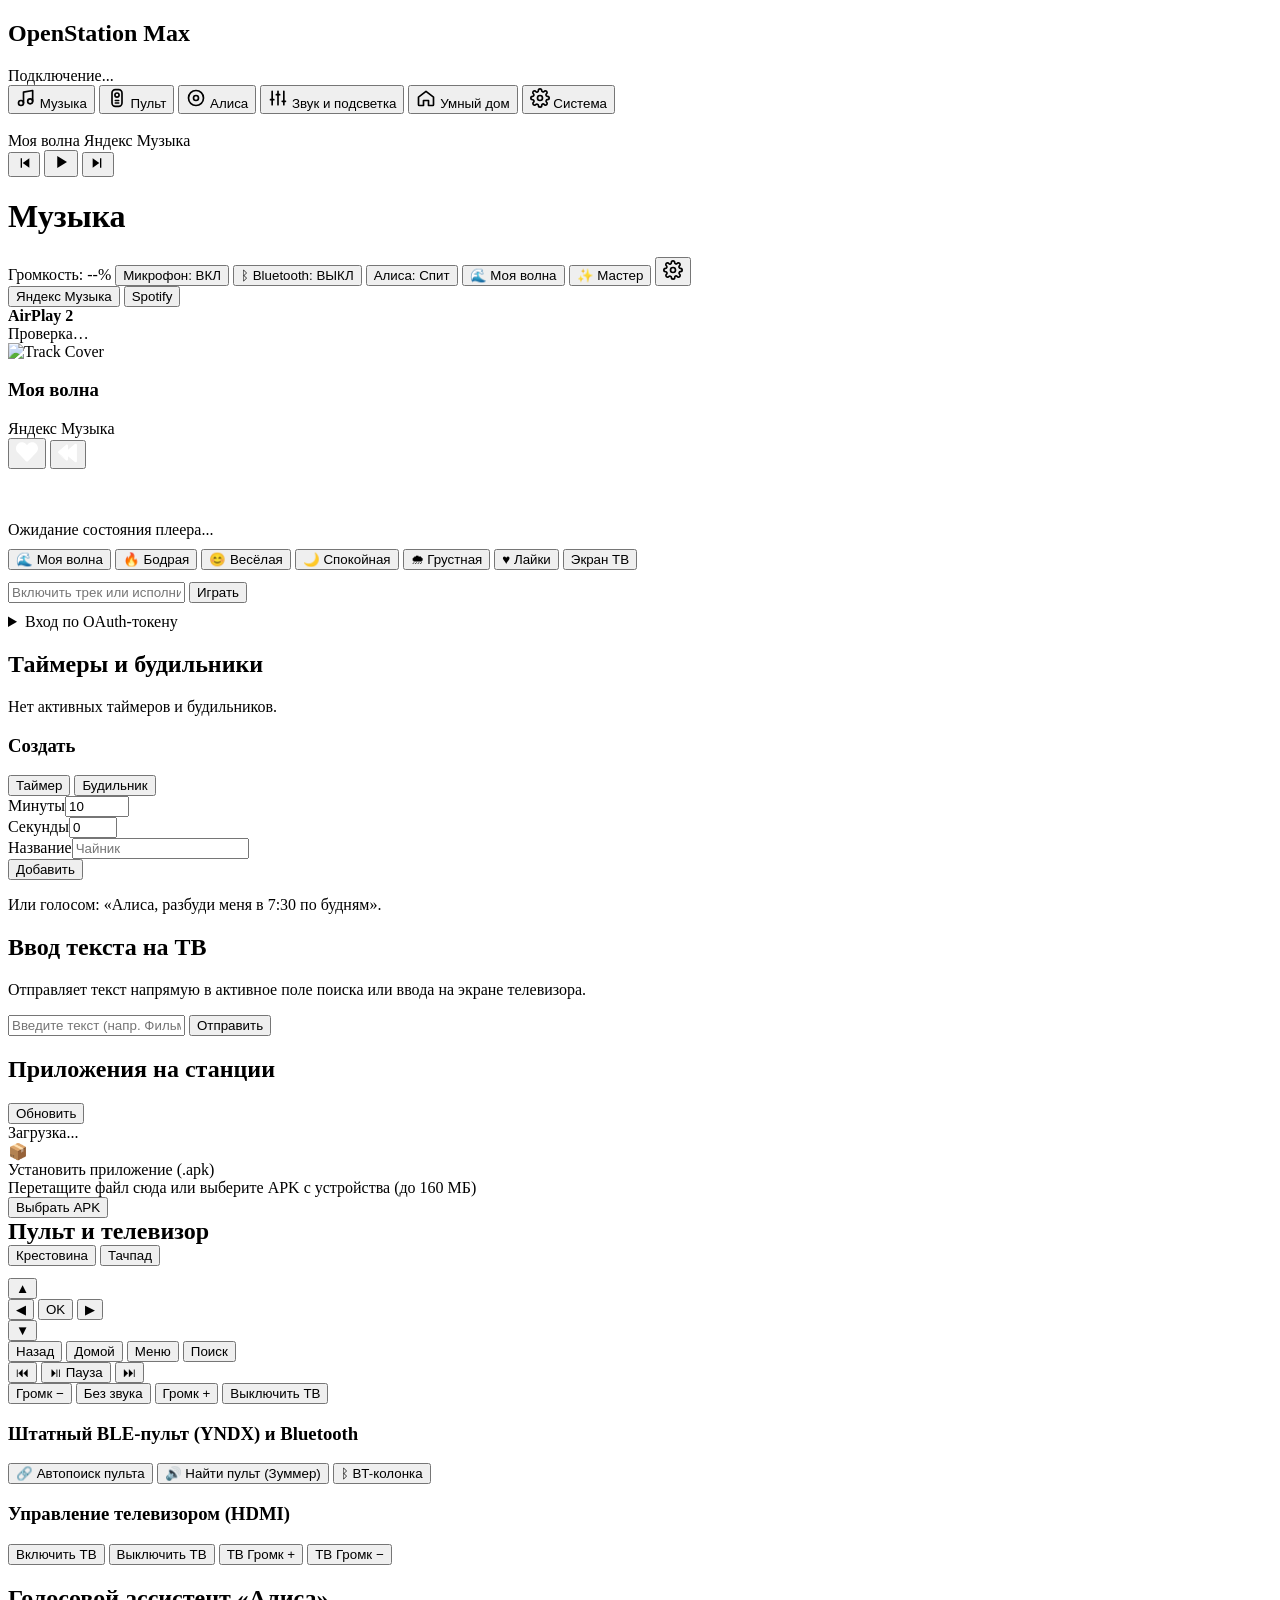
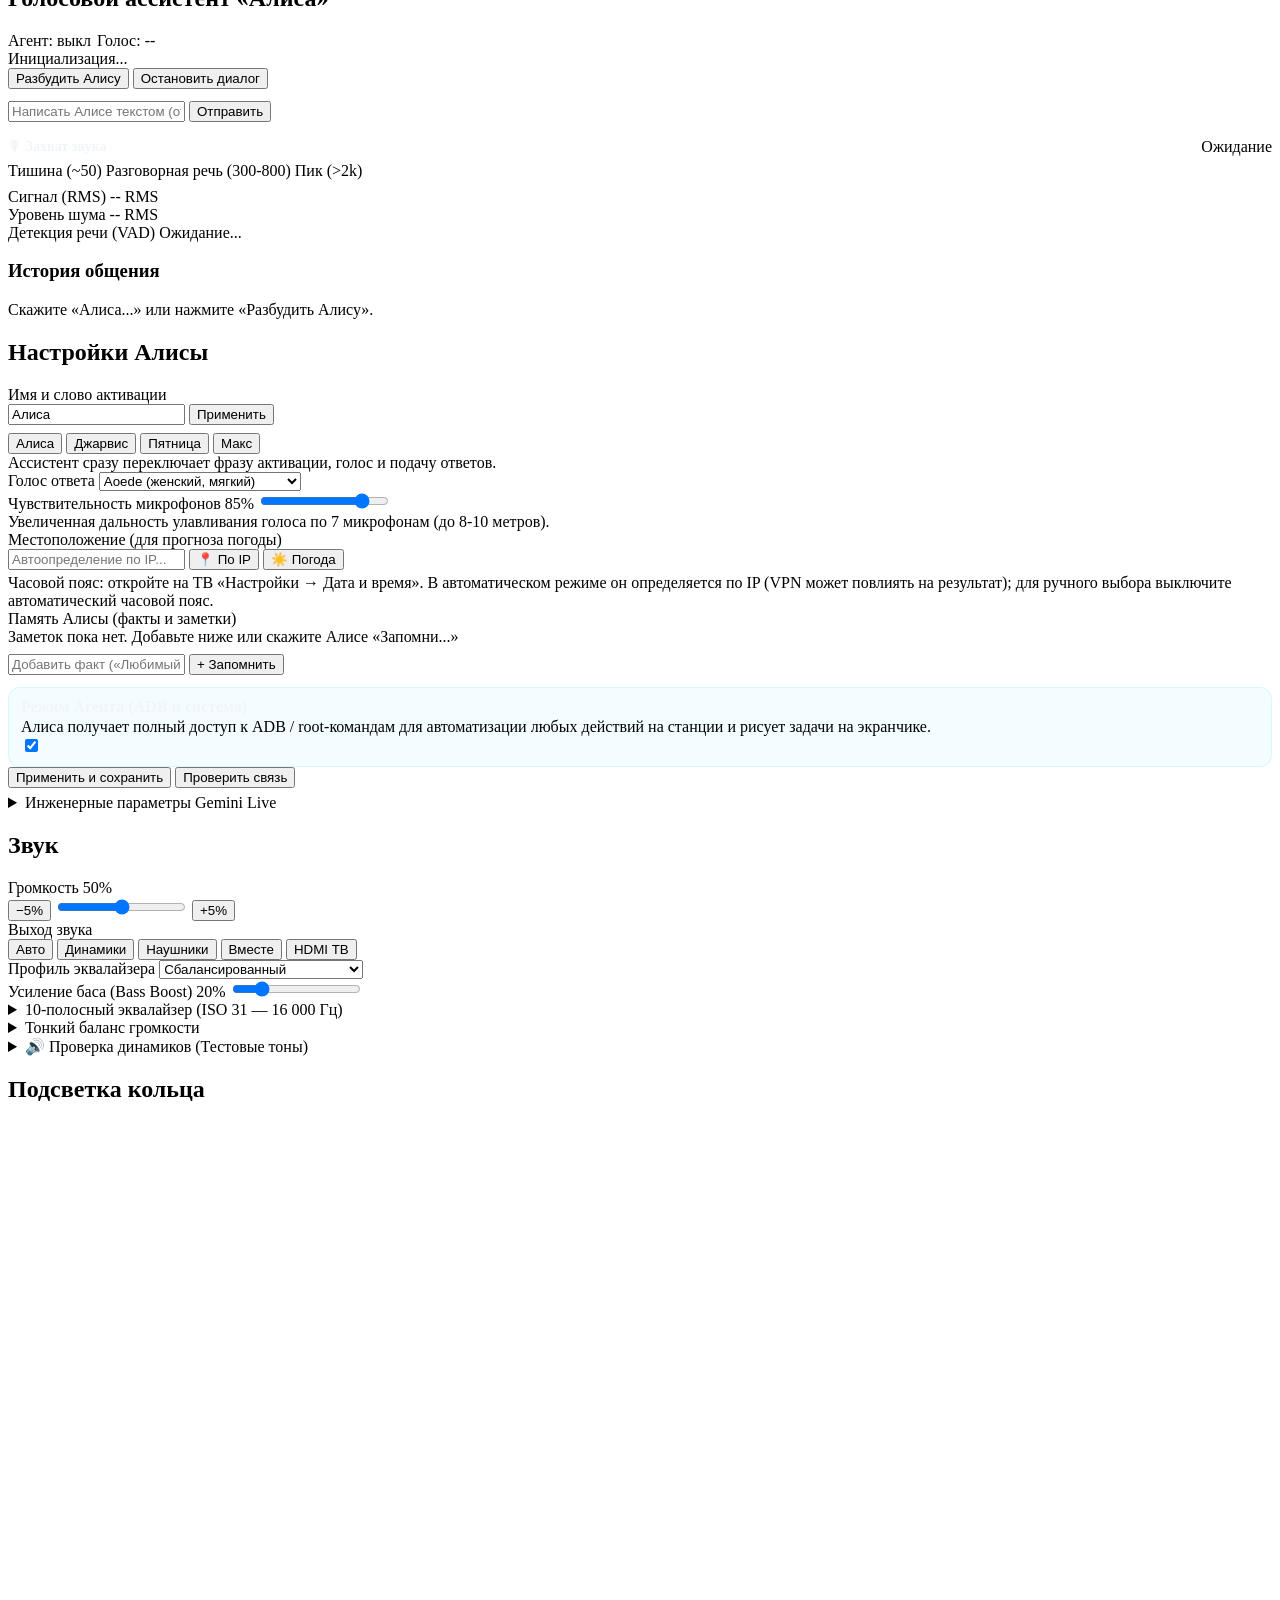
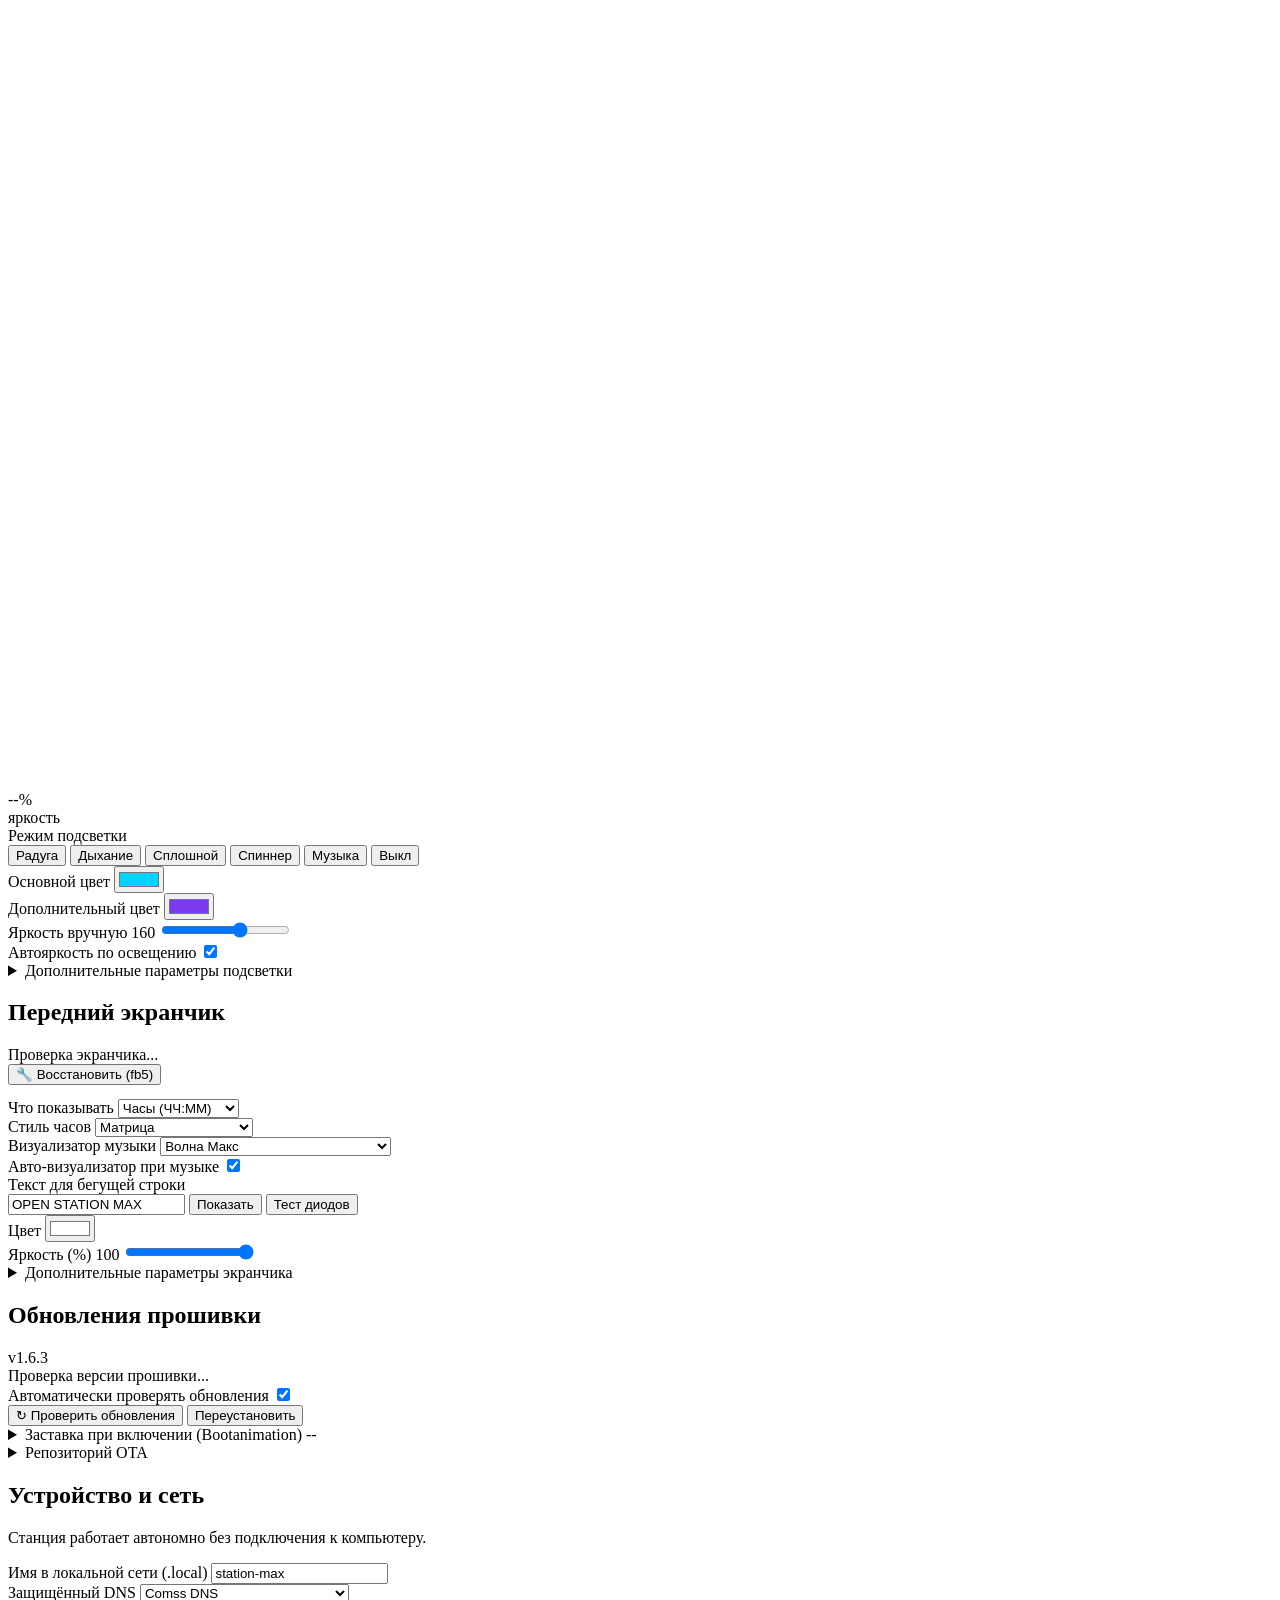
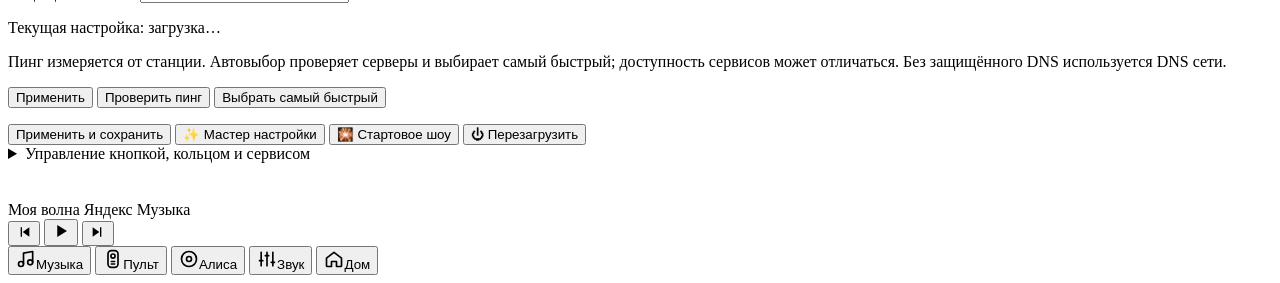
==== commit 16d86418: "Add a full Spotify catalog and player to TV and web music" ====
--- a/daemon/web_ui/index.html
+++ b/daemon/web_ui/index.html
@@ -97,6 +97,11 @@
       <main class="content">
       <!-- TAB 1: MUSIC & TIMERS -->
       <section class="panel active" id="tab-music">
+        <div class="seg-group music-provider-switch" id="musicProvider" aria-label="Музыкальный сервис">
+          <button class="seg active" type="button" data-provider="yandex" aria-pressed="true">Яндекс Музыка</button>
+          <button class="seg" type="button" data-provider="spotify" aria-pressed="false">Spotify</button>
+        </div>
+        <div id="musicYandexLogin">
         <div class="card login-card" id="musicLoginCard" hidden style="margin-bottom:18px;">
           <div class="login-ico"><svg class="ico" width="30" height="30" viewBox="0 0 24 24" fill="none" stroke="currentColor" stroke-width="2" stroke-linecap="round" stroke-linejoin="round" aria-hidden="true"><path d="M9 18V5l11-2v13"/><circle cx="6" cy="18" r="3"/><circle cx="17" cy="16" r="3"/></svg></div>
           <h2>Подключите Яндекс Музыку</h2>
@@ -109,6 +114,7 @@
             <button class="btn btn-sm btn-accent" id="btnPushMusicLoginOAuth" type="button">Войти</button>
           </div>
         </div>
+        </div>
 
         <div class="glass-container glass-container--rounded" id="mediaReceivers">
           <div class="glass-content">
@@ -116,13 +122,10 @@
               <div><strong>AirPlay 2</strong><div class="hint" id="mediaAirplayStatus" aria-live="polite">Проверка…</div></div>
               <button class="btn btn-sm" id="mediaAirplayToggle" type="button" hidden>Включить</button>
             </div>
-            <div class="form-row">
-              <div><strong>Spotify Connect</strong><div class="hint" id="mediaSpotifyStatus" aria-live="polite">Проверка…</div></div>
-              <button class="btn btn-sm" id="mediaSpotifyToggle" type="button" hidden>Включить</button>
-            </div>
-          </div>
-        </div>
-        <div class="grid-2">
+          </div>
+        </div>
+        <iframe id="musicSpotify" title="Плеер и каталог Spotify" hidden></iframe>
+        <div class="grid-2" id="musicYandexGrid">
           <div class="stack" id="musicMain">
             <!-- LIQUID GLASS MUSIC PLAYER -->
             <div class="glass-container glass-container--rounded glass-container--large player-glass-card">
